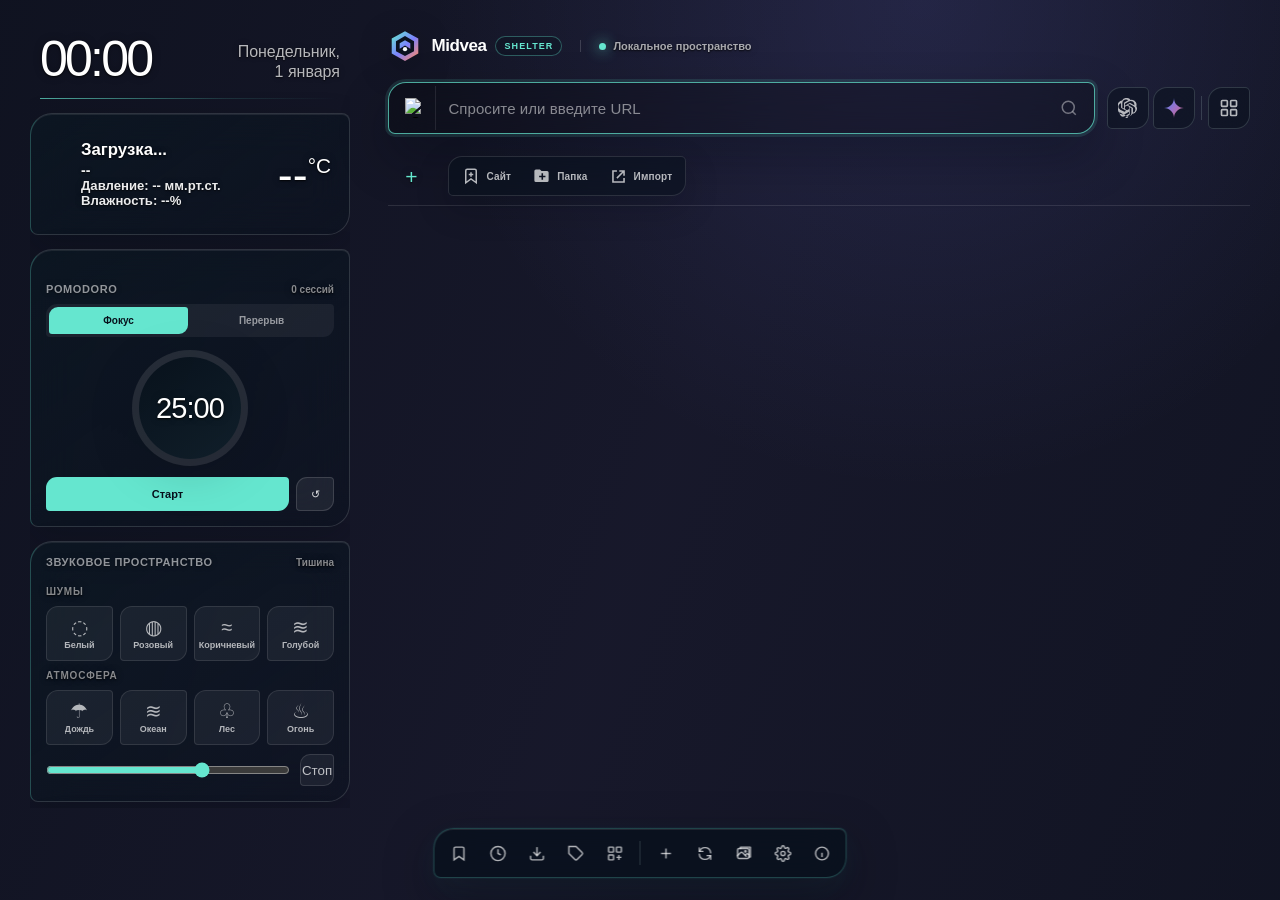
==== start-page-extension/index.html @ 017224f0 "Added project Added project" ====
<!DOCTYPE html>
<html lang="ru">
<head>
    <meta charset="UTF-8">
    <meta name="viewport" content="width=device-width, initial-scale=1.0">
    <title>Midvea Shelter</title>
    <link rel="stylesheet" href="styles.css">
</head>
<body>
    <div id="background-image"></div>
    <video id="background-video" autoplay loop muted class="hidden"></video>
    <div id="overlay"></div>

    <!-- Page Viewer Overlay -->
    <div id="page-viewer-overlay" class="page-viewer hidden">
        <div class="page-viewer__control-buttons-panel">
            <span id="page-viewer-title" class="page-viewer__title"></span>
            <div class="page-viewer__services" aria-label="Быстрые сервисы">
                <button type="button" data-service-url="https://web.telegram.org/" data-service-name="Telegram">Telegram</button>
                <button type="button" data-service-url="https://www.notion.so/" data-service-name="Notion">Notion</button>
                <button type="button" data-service-url="https://open.spotify.com/" data-service-name="Spotify">Spotify</button>
                <button type="button" data-service-url="https://music.youtube.com/" data-service-name="YouTube Music">YouTube Music</button>
            </div>
            <button id="page-viewer-close" class="page-viewer__close-button">✕ Закрыть</button>
        </div>
        <iframe id="page-viewer-iframe" class="page-viewer__page" src=""></iframe>
    </div>

    <!-- Context Menu -->
    <div id="context-menu" class="context-menu hidden">
        <button class="context-menu__item" id="ctx-open">🔗 Открыть</button>
        <button class="context-menu__item" id="ctx-overlay">🖼️ Открыть в оверлее</button>
        <button class="context-menu__item" id="ctx-incognito">🕶️ Открыть инкогнито</button>
        <button class="context-menu__item" id="ctx-edit">✏️ Редактировать</button>
        <button class="context-menu__item" id="ctx-move">📂 Переместить</button>
        <div class="context-menu__divider"></div>
        <button class="context-menu__item context-menu__item--danger" id="ctx-delete">🗑️ Удалить</button>
    </div>

    <div id="bookmark-tab-menu" class="context-menu hidden">
        <button class="context-menu__item" id="bookmark-tab-rename">✏️ Переименовать</button>
        <button class="context-menu__item context-menu__item--danger" id="bookmark-tab-delete">🗑️ Удалить категорию</button>
    </div>
    <div id="folder-item-menu" class="context-menu hidden">
        <button class="context-menu__item" id="folder-item-rename">✏️ Переименовать</button>
        <button class="context-menu__item context-menu__item--danger" id="folder-item-delete">🗑️ Удалить папку</button>
    </div>

    <main class="container">
        <!-- Left Sidebar -->
        <aside class="left-col">
            <div class="time-widget">
                <div class="sidebar__time" id="clock">00:00</div>
                <div class="sidebar__week" id="date">Понедельник, 1 января</div>
            </div>

            <div class="widget weather-widget glass-panel" id="weather-widget">
                <button type="button" id="weather-settings-btn" class="widget__settings-button tooltip" data-tooltip="Настройки погоды" aria-label="Настройки погоды">
                    <svg width="14" height="14" viewBox="0 0 24 24" fill="none" stroke="currentColor" stroke-width="2"><path d="M14.7 6.3a1 1 0 0 0 0 1.4l1.6 1.6a1 1 0 0 0 1.4 0l3.77-3.77a6 6 0 0 1-7.94 7.94l-6.91 6.91a2.12 2.12 0 0 1-3-3l6.91-6.91a6 6 0 0 1 7.94-7.94l-3.76 3.76z"></path></svg>
                </button>
                <div class="weather-widget__icon">
                    <img id="weather-icon" src="" alt="" style="display:none;">
                </div>
                <div class="weather-widget__info">
                    <span id="weather-city" class="weather-widget__city">Загрузка...</span>
                    <span id="weather-desc" class="weather-widget__info-description">--</span>
                    <span id="weather-pressure" class="weather-extra">Давление: -- мм.рт.ст.</span>
                    <span id="weather-humidity" class="weather-extra">Влажность: --%</span>
                </div>
                <div class="weather-widget__temp">
                    <span id="weather-temp-val">--</span><span id="weather-temp-unit">&deg;C</span>
                </div>
            </div>

            <div class="widget pomodoro-widget glass-panel" id="pomodoro-widget">
                <button type="button" id="pomodoro-settings-btn" class="widget__settings-button tooltip" data-tooltip="Настройки Pomodoro" aria-label="Настройки Pomodoro">
                    <svg width="14" height="14" viewBox="0 0 24 24" fill="none" stroke="currentColor" stroke-width="2"><circle cx="12" cy="12" r="3"></circle><path d="M19.4 15a1.7 1.7 0 0 0 .34 1.88l.06.06-2.83 2.83-.06-.06A1.7 1.7 0 0 0 15 19.4a1.7 1.7 0 0 0-1 .6 1.7 1.7 0 0 0-.4 1.1V21H9.6v-.09A1.7 1.7 0 0 0 8.5 19.4a1.7 1.7 0 0 0-1.88.34l-.06.06-2.83-2.83.06-.06A1.7 1.7 0 0 0 4.6 15a1.7 1.7 0 0 0-.6-1 1.7 1.7 0 0 0-1.1-.4H3V9.6h.09A1.7 1.7 0 0 0 4.6 8.5a1.7 1.7 0 0 0-.34-1.88l-.06-.06 2.83-2.83.06.06A1.7 1.7 0 0 0 9 4.6a1.7 1.7 0 0 0 1-.6 1.7 1.7 0 0 0 .4-1.1V3h4v.09A1.7 1.7 0 0 0 15.5 4.6a1.7 1.7 0 0 0 1.88-.34l.06-.06 2.83 2.83-.06.06A1.7 1.7 0 0 0 19.4 9c.14.37.35.7.64.96.3.27.68.42 1.08.44H21v4h-.09A1.7 1.7 0 0 0 19.4 15z"></path></svg>
                </button>
                <div class="widget__header">
                    <span class="widget__title">Pomodoro</span>
                    <span id="pomodoro-rounds" class="pomodoro-widget__rounds" title="Завершённые фокус-сессии">0 сессий</span>
                </div>
                <div class="pomodoro-widget__modes" role="group" aria-label="Режим таймера">
                    <button type="button" class="pomodoro-widget__mode active" data-pomodoro-mode="focus">Фокус</button>
                    <button type="button" class="pomodoro-widget__mode" data-pomodoro-mode="break">Перерыв</button>
                </div>
                <div id="pomodoro-progress" class="pomodoro-widget__progress">
                    <span id="pomodoro-time" class="pomodoro-widget__time" aria-live="polite">25:00</span>
                </div>
                <div class="pomodoro-widget__controls">
                    <button type="button" id="pomodoro-toggle" class="pomodoro-widget__primary">Старт</button>
                    <button type="button" id="pomodoro-reset" class="pomodoro-widget__secondary" aria-label="Сбросить таймер">↺</button>
                </div>
            </div>

            <div class="widget soundscape-widget glass-panel" id="soundscape-widget">
                <button type="button" id="soundscape-settings-btn" class="widget__settings-button" aria-label="Настроить звуковое пространство">⚙</button>
                <div class="widget__header">
                    <span class="widget__title">ЗВУКОВОЕ ПРОСТРАНСТВО</span>
                    <span id="soundscape-status" class="soundscape-widget__status">Тишина</span>
                </div>
                <span class="soundscape-widget__label">Шумы</span>
                <div id="soundscape-noise-slots" class="soundscape-widget__grid"></div>
                <span class="soundscape-widget__label">Атмосфера</span>
                <div id="soundscape-ambient-slots" class="soundscape-widget__grid"></div>
                <div class="soundscape-widget__footer">
                    <input id="soundscape-master-volume" class="soundscape-widget__volume" type="range" min="0" max="100" value="65" aria-label="Общая громкость">
                    <button type="button" id="soundscape-stop-all" class="soundscape-widget__stop">Стоп</button>
                </div>
            </div>

            <div class="widget notes-widget glass-panel" id="notes-widget">
                <div class="widget__header">
                    <span class="widget__title">Заметки</span>
                    <button type="button" id="add-note-btn" class="widget__add-btn" title="Добавить заметку" aria-label="Добавить заметку">+</button>
                </div>
                <div class="notes-widget__list" id="notes-list"></div>
            </div>

            <div class="widget quotes-widget glass-panel" id="quotes-widget">
                <p id="quote-text" class="quotes-widget__quote">"..."</p>
                <span id="quote-author" class="quotes-widget__author">— Автор</span>
                <div class="quotes-widget__categories" id="quote-categories">
                    <button type="button" class="quotes-widget__category quotes-widget__category_active" data-cat="motivation">Мотивация</button>
                    <button type="button" class="quotes-widget__category" data-cat="wisdom">Мудрость</button>
                    <button type="button" class="quotes-widget__category" data-cat="humor">Юмор</button>
                    <button type="button" class="quotes-widget__category" data-cat="science">Наука</button>
                </div>
                <button type="button" id="quote-next-btn" class="quotes-widget__next-button">Следующая →</button>
            </div>
        </aside>

        <!-- Center -->
        <section class="center-col">
            <header class="shelter-command" aria-label="Midvea Shelter">
                <div class="shelter-brand">
                    <img src="brand-mark.svg" alt="" class="shelter-brand__mark">
                    <span class="shelter-brand__name">Midvea</span>
                    <span class="shelter-brand__edition">Shelter</span>
                </div>
                <button type="button" id="space-accent-btn" class="shelter-command__status" aria-label="Настроить цвет пространства" title="Настроить цвет пространства"><span></span> Локальное пространство</button>
            </header>
            <div class="search-row">
                <div class="google-search-panel">
                    <form id="search-form">
                        <div class="search-bar">
                            <button type="button" id="engine-btn" class="google-search-panel__engine-button">
                                <img id="engine-icon" src="https://www.google.com/favicon.ico" alt="G" class="google-search-panel__engine-button-image">
                            </button>
                            <input type="text" id="search-input" class="google-search-panel__input"
                                   placeholder="Спросите или введите URL" autofocus autocomplete="off">
                            <svg class="google-search-panel__icon-search" width="18" height="18" viewBox="0 0 24 24" fill="none" stroke="currentColor" stroke-width="2"><circle cx="11" cy="11" r="8"></circle><line x1="21" y1="21" x2="16.65" y2="16.65"></line></svg>
                        </div>
                        <div id="engine-menu" class="google-search-panel__engine-menu hidden">
                            <div class="google-search-panel__engine-header">Поисковик</div>
                            <div id="engine-list" class="engine-list"></div>
                        </div>
                        <ul id="search-suggestions" class="google-search-panel__drop-down hidden"></ul>
                    </form>
                </div>
                <div class="search-actions">
                    <button class="search-action-btn tooltip" id="chatgpt-btn" data-tooltip="ChatGPT">
                        <svg width="20" height="20" viewBox="0 0 41 41" fill="currentColor" xmlns="http://www.w3.org/2000/svg"><path d="M37.532 16.87a9.963 9.963 0 0 0-.856-8.184 10.078 10.078 0 0 0-10.855-4.835 9.964 9.964 0 0 0-6.631-3.624 10.079 10.079 0 0 0-10.855 4.836 9.962 9.962 0 0 0-6.631 3.624 10.079 10.079 0 0 0-1.189 11.655 9.964 9.964 0 0 0 .856 8.185 10.079 10.079 0 0 0 10.855 4.835 9.965 9.965 0 0 0 6.631 3.624 10.079 10.079 0 0 0 10.857-4.835 9.965 9.965 0 0 0 6.63-3.624 10.079 10.079 0 0 0 1.188-11.655zm-17.576 24.623a7.461 7.461 0 0 1-4.799-1.735c.061-.033.168-.091.237-.134l7.964-4.6a1.294 1.294 0 0 0 .655-1.134V19.054l3.366 1.944a.12.12 0 0 1 .066.092v9.299a7.505 7.505 0 0 1-7.49 7.504zM4.177 34.096a7.464 7.464 0 0 1-.894-5.023c.06.036.162.099.237.141l7.964 4.6a1.297 1.297 0 0 0 1.308 0l9.724-5.614v3.888a.12.12 0 0 1-.048.103l-8.051 4.649a7.504 7.504 0 0 1-10.24-2.744zM2.402 13.424a7.469 7.469 0 0 1 3.904-3.288c0 .068-.004.19-.004.274v9.201a1.294 1.294 0 0 0 .654 1.132l9.723 5.614-3.366 1.944a.12.12 0 0 1-.114.012L4.655 23.86a7.504 7.504 0 0 1-2.253-10.437zm27.658 6.437l-9.724-5.615 3.367-1.943a.121.121 0 0 1 .114-.012l8.048 4.648a7.498 7.498 0 0 1-1.158 13.528v-9.476a1.293 1.293 0 0 0-.647-1.13zm3.35-5.043c-.059-.037-.162-.099-.236-.141l-7.965-4.6a1.298 1.298 0 0 0-1.308 0l-9.723 5.614v-3.888a.12.12 0 0 1 .048-.103l8.05-4.645a7.497 7.497 0 0 1 11.135 7.763zm-21.063 6.929l-3.367-1.944a.12.12 0 0 1-.065-.092v-9.299a7.497 7.497 0 0 1 12.293-5.756 6.94 6.94 0 0 0-.236.134l-7.965 4.6a1.294 1.294 0 0 0-.654 1.132l-.006 11.225zm1.829-3.943l4.33-2.501 4.332 2.498v4.997l-4.331 2.5-4.331-2.5V17.804z"/></svg>
                    </button>
                    <button class="search-action-btn tooltip" id="gemini-btn" data-tooltip="Gemini">
                        <svg width="20" height="20" viewBox="0 0 28 28" fill="none" xmlns="http://www.w3.org/2000/svg"><path d="M14 28C14 26.0633 13.6267 24.2433 12.88 22.54C12.1567 20.8367 11.165 19.355 9.905 18.095C8.645 16.835 7.16333 15.8433 5.46 15.12C3.75667 14.3733 1.93667 14 0 14C1.93667 14 3.75667 13.6383 5.46 12.915C7.16333 12.1683 8.645 11.165 9.905 9.905C11.165 8.645 12.1567 7.16333 12.88 5.46C13.6267 3.75667 14 1.93667 14 0C14 1.93667 14.3617 3.75667 15.085 5.46C15.8317 7.16333 16.835 8.645 18.095 9.905C19.355 11.165 20.8367 12.1683 22.54 12.915C24.2433 13.6383 26.0633 14 28 14C26.0633 14 24.2433 14.3733 22.54 15.12C20.8367 15.8433 19.355 16.835 18.095 18.095C16.835 19.355 15.8317 20.8367 15.085 22.54C14.3617 24.2433 14 26.0633 14 28Z" fill="url(#gemini-gradient)"/><defs><linearGradient id="gemini-gradient" x1="0" y1="0" x2="28" y2="28" gradientUnits="userSpaceOnUse"><stop offset="0%" stop-color="#4285F4"/><stop offset="50%" stop-color="#9B72CB"/><stop offset="100%" stop-color="#D96570"/></linearGradient></defs></svg>
                    </button>
                    <div class="search-actions__divider"></div>
                    <button class="search-action-btn tooltip" id="google-apps-btn" data-tooltip="Google Apps">
                        <svg width="20" height="20" viewBox="0 0 24 24" fill="none" stroke="currentColor" stroke-width="2"><rect x="3" y="3" width="7" height="7" rx="1"></rect><rect x="14" y="3" width="7" height="7" rx="1"></rect><rect x="14" y="14" width="7" height="7" rx="1"></rect><rect x="3" y="14" width="7" height="7" rx="1"></rect></svg>
                    </button>
                </div>
            </div>

            <div class="bookmark-tabs-row">
                <div class="bookmark-tabs" id="bookmark-tabs" aria-label="Категории закладок"></div>
                <button class="bookmark-tab-add tooltip" id="bookmark-tab-add" data-tooltip="Новая категория" aria-label="Новая категория">+</button>
                <div class="bookmark-toolbar" aria-label="Управление закладками">
                    <button type="button" class="bookmark-toolbar__button tooltip" id="bookmark-toolbar-add" data-tooltip="Добавить закладку" aria-label="Добавить закладку">
                        <svg width="18" height="18" viewBox="0 0 24 24" fill="none" stroke="currentColor" stroke-width="2"><path d="M19 21l-7-5-7 5V5a2 2 0 0 1 2-2h10a2 2 0 0 1 2 2v16z"></path><path d="M12 7v6M9 10h6"></path></svg>
                        <span class="bookmark-toolbar__label">Сайт</span>
                    </button>
                    <button type="button" class="bookmark-toolbar__button tooltip" id="bookmark-toolbar-folder" data-tooltip="Создать папку" aria-label="Создать папку">
                        <svg width="19" height="19" viewBox="0 0 24 24" fill="currentColor"><path d="M3 5a2 2 0 0 1 2-2h5l2 2h7a2 2 0 0 1 2 2v10a2 2 0 0 1-2 2H5a2 2 0 0 1-2-2V5zm9 3v3H9v2h3v3h2v-3h3v-2h-3V8h-2z"></path></svg>
                        <span class="bookmark-toolbar__label">Папка</span>
                    </button>
                    <button type="button" class="bookmark-toolbar__button tooltip" id="bookmark-toolbar-import" data-tooltip="Импорт из HTML" aria-label="Импорт из HTML">
                        <svg width="19" height="19" viewBox="0 0 24 24" fill="currentColor"><path d="M4 4h6v2H6v12h12v-4h2v6H4V4zm9 0h7v7h-2V7.4l-7.3 7.3-1.4-1.4L16.6 6H13V4z"></path></svg>
                        <span class="bookmark-toolbar__label">Импорт</span>
                    </button>
                </div>
            </div>
            <div class="draggable-grid" id="shortcuts-grid"></div>
        </section>

        <!-- Right Dock -->
        <aside class="dock-col">
            <div class="dock glass-panel">
                <button class="dock-btn tooltip" data-action="bookmarks" data-tooltip="Закладки">
                    <svg width="17" height="17" viewBox="0 0 24 24" fill="none" stroke="currentColor" stroke-width="2"><path d="M19 21l-7-5-7 5V5a2 2 0 0 1 2-2h10a2 2 0 0 1 2 2z"></path></svg>
                </button>
                <button class="dock-btn tooltip" data-action="history" data-tooltip="История">
                    <svg width="17" height="17" viewBox="0 0 24 24" fill="none" stroke="currentColor" stroke-width="2"><circle cx="12" cy="12" r="10"></circle><polyline points="12 6 12 12 16 14"></polyline></svg>
                </button>
                <button class="dock-btn tooltip" data-action="downloads" data-tooltip="Загрузки">
                    <svg width="17" height="17" viewBox="0 0 24 24" fill="none" stroke="currentColor" stroke-width="2"><path d="M21 15v4a2 2 0 0 1-2 2H5a2 2 0 0 1-2-2v-4"></path><polyline points="7 10 12 15 17 10"></polyline><line x1="12" y1="15" x2="12" y2="3"></line></svg>
                </button>
                <button class="dock-btn tooltip" data-action="extensions" data-tooltip="Расширения">
                    <svg width="17" height="17" viewBox="0 0 24 24" fill="none" stroke="currentColor" stroke-width="2"><path d="M20.59 13.41l-7.17 7.17a2 2 0 0 1-2.83 0L2 12V2h10l8.59 8.59a2 2 0 0 1 0 2.82z"></path><line x1="7" y1="7" x2="7.01" y2="7"></line></svg>
                </button>
                <button class="dock-btn tooltip" id="widgets-btn" data-tooltip="Управление виджетами">
                    <svg width="17" height="17" viewBox="0 0 24 24" fill="none" stroke="currentColor" stroke-width="2"><rect x="3" y="3" width="7" height="7" rx="1"></rect><rect x="14" y="3" width="7" height="7" rx="1"></rect><rect x="3" y="14" width="7" height="7" rx="1"></rect><path d="M17.5 14v7M14 17.5h7"></path></svg>
                </button>
                <div class="dock__devider"></div>
                <button class="dock-btn tooltip" id="dock-add-bookmark-btn" data-tooltip="Добавить закладку">
                    <svg width="17" height="17" viewBox="0 0 24 24" fill="none" stroke="currentColor" stroke-width="2"><line x1="12" y1="5" x2="12" y2="19"></line><line x1="5" y1="12" x2="19" y2="12"></line></svg>
                </button>
      <button class="dock-btn tooltip" id="change-wallpaper-btn" data-tooltip="Сменить фон" aria-label="Сменить фон" type="button">
        <svg width="17" height="17" viewBox="0 0 24 24" fill="none" stroke="currentColor" stroke-width="2" stroke-linecap="round" stroke-linejoin="round" aria-hidden="true"><path d="M20 11a8 8 0 0 0-15.5-2"></path><polyline points="4 4 4 9 9 9"></polyline><path d="M4 13a8 8 0 0 0 15.5 2"></path><polyline points="20 20 20 15 15 15"></polyline></svg>
      </button>
      <button class="dock-btn tooltip" id="gallery-btn" data-tooltip="Галерея фонов" aria-label="Открыть галерею фонов" type="button">
        <svg width="17" height="17" viewBox="0 0 24 24" fill="none" stroke="currentColor" stroke-width="2" stroke-linecap="round" stroke-linejoin="round" aria-hidden="true"><rect x="3" y="5" width="16" height="14" rx="2"></rect><path d="m3 15 4-4a2 2 0 0 1 3 0l5 5"></path><path d="m14 14 1-1a2 2 0 0 1 3 0l1 1"></path><circle cx="14" cy="9" r="1"></circle><path d="M7 5V3h14v14h-2"></path></svg>
      </button>
                <button class="dock-btn tooltip" id="settings-btn" data-tooltip="Настройки">
                    <svg width="17" height="17" viewBox="0 0 24 24" fill="none" stroke="currentColor" stroke-width="2"><circle cx="12" cy="12" r="3"></circle><path d="M19.4 15a1.65 1.65 0 0 0 .33 1.82l.06.06a2 2 0 0 1 0 2.83 2 2 0 0 1-2.83 0l-.06-.06a1.65 1.65 0 0 0-1.82-.33 1.65 1.65 0 0 0-1 1.51V21a2 2 0 0 1-2 2 2 2 0 0 1-2-2v-.09A1.65 1.65 0 0 0 9 19.4a1.65 1.65 0 0 0-1.82.33l-.06.06a2 2 0 0 1-2.83 0 2 2 0 0 1 0-2.83l.06-.06a1.65 1.65 0 0 0 .33-1.82 1.65 1.65 0 0 0-1.51-1H3a2 2 0 0 1-2-2 2 2 0 0 1 2-2h.09A1.65 1.65 0 0 0 4.6 9a1.65 1.65 0 0 0-.33-1.82l-.06-.06a2 2 0 0 1 0-2.83 2 2 0 0 1 2.83 0l.06.06a1.65 1.65 0 0 0 1.82.33H9a1.65 1.65 0 0 0 1-1.51V3a2 2 0 0 1 2-2 2 2 0 0 1 2 2v.09a1.65 1.65 0 0 0 1 1.51 1.65 1.65 0 0 0 1.82-.33l.06-.06a2 2 0 0 1 2.83 0 2 2 0 0 1 0 2.83l-.06.06a1.65 1.65 0 0 0-.33 1.82V9a1.65 1.65 0 0 0 1.51 1H21a2 2 0 0 1 2 2 2 2 0 0 1-2 2h-.09a1.65 1.65 0 0 0-1.51 1z"></path></svg>
                </button>
                <button class="dock-btn tooltip" id="about-btn" data-tooltip="О Midvea Shelter">
                    <svg width="17" height="17" viewBox="0 0 24 24" fill="none" stroke="currentColor" stroke-width="2"><circle cx="12" cy="12" r="9"></circle><path d="M12 11v6"></path><path d="M12 7h.01"></path></svg>
                </button>
            </div>
        </aside>
    </main>

    <!-- Google Apps Popup -->
    <div id="google-apps-modal" class="popup-overlay hidden">
        <div class="google-apps-grid" id="google-apps-grid"></div>
    </div>

    <!-- Pomodoro Settings Modal -->
    <div id="pomodoro-settings-modal" class="modal-overlay hidden">
        <div class="modal-content glass-panel pomodoro-settings-content">
            <button type="button" class="close-modal-btn" id="close-pomodoro-modal">&times;</button>
            <h2>Pomodoro</h2>
            <form id="pomodoro-settings-form">
                <div class="pomodoro-settings-grid">
                    <label><span>Фокус</span><span><input type="number" id="settings-pomodoro-focus" min="1" max="180" step="1"><small>мин</small></span></label>
                    <label><span>Короткий перерыв</span><span><input type="number" id="settings-pomodoro-short-break" min="1" max="60" step="1"><small>мин</small></span></label>
                    <label><span>Длинный перерыв</span><span><input type="number" id="settings-pomodoro-long-break" min="1" max="120" step="1"><small>мин</small></span></label>
                    <label><span>Сессий в цикле</span><span><input type="number" id="settings-pomodoro-cycles" min="1" max="12" step="1"><small>сесс.</small></span></label>
                </div>
                <label class="pomodoro-settings-toggle"><span>Звуковой сигнал</span><input type="checkbox" id="settings-pomodoro-sound" class="app-setting-checkbox"></label>
                <label class="pomodoro-settings-toggle"><span>Системное уведомление</span><input type="checkbox" id="settings-pomodoro-notifications" class="app-setting-checkbox"></label>
                <div class="modal-actions-center"><button type="submit" class="btn-primary btn-outline">Сохранить</button></div>
            </form>
        </div>
    </div>

    <div id="soundscape-settings-modal" class="modal-overlay hidden">
        <div class="modal-content glass-panel soundscape-settings-content">
            <button type="button" id="close-soundscape-modal" class="modal-close" aria-label="Закрыть">×</button>
            <h2>Звуковое пространство</h2>
            <form id="soundscape-settings-form">
                <p class="soundscape-settings-hint">Выберите содержимое восьми кнопок. Все звуки можно смешивать одновременно.</p>
                <h3>Шумы</h3>
                <div id="soundscape-noise-settings" class="soundscape-settings-grid"></div>
                <h3>Атмосфера</h3>
                <div id="soundscape-ambient-settings" class="soundscape-settings-grid"></div>
                <div class="soundscape-settings-grid soundscape-settings-grid--controls">
                    <label>Общая громкость<input id="settings-soundscape-master" type="range" min="0" max="100"></label>
                    <label>Громкость шумов<input id="settings-soundscape-noise-volume" type="range" min="0" max="100"></label>
                    <label>Громкость атмосферы<input id="settings-soundscape-ambient-volume" type="range" min="0" max="100"></label>
                    <label>Таймер<select id="settings-soundscape-timer"><option value="0">Без таймера</option><option value="15">15 минут</option><option value="30">30 минут</option><option value="45">45 минут</option><option value="60">60 минут</option></select></label>
                </div>
                <div class="modal-actions"><button type="button" id="cancel-soundscape-settings">Отмена</button><button type="submit" class="btn-primary">Сохранить</button></div>
            </form>
        </div>
    </div>

    <!-- Space Accent Modal -->
    <div id="space-accent-modal" class="modal-overlay hidden">
        <div class="modal-content glass-panel space-accent-content">
            <button type="button" class="close-modal-btn" id="close-space-accent-modal">&times;</button>
            <p class="space-accent-kicker">MIDVEA SHELTER</p>
            <h2>Цвет пространства</h2>
            <p class="space-accent-description">Выберите спокойный системный акцент. Он изменит активные элементы, подсветку и индикаторы.</p>
            <div class="space-accent-swatches" id="space-accent-swatches" aria-label="Готовые цвета">
                <button type="button" data-accent="#65E6CF" style="--swatch:#65E6CF" aria-label="Мятный"></button>
                <button type="button" data-accent="#69B7FF" style="--swatch:#69B7FF" aria-label="Небесный"></button>
                <button type="button" data-accent="#858CFF" style="--swatch:#858CFF" aria-label="Индиго"></button>
                <button type="button" data-accent="#C58BFF" style="--swatch:#C58BFF" aria-label="Лиловый"></button>
                <button type="button" data-accent="#FF8A68" style="--swatch:#FF8A68" aria-label="Коралловый"></button>
                <button type="button" data-accent="#F2C96D" style="--swatch:#F2C96D" aria-label="Янтарный"></button>
                <button type="button" data-accent="#77D982" style="--swatch:#77D982" aria-label="Зелёный"></button>
            </div>
            <label class="space-accent-custom"><span>Свой цвет</span><input type="color" id="space-accent-input" value="#65e6cf"></label>
            <div class="space-accent-preview" aria-hidden="true"><span></span><i></i><b>Активный элемент</b></div>
            <div class="modal-actions space-accent-actions">
                <button type="button" id="reset-space-accent-btn" class="btn-cancel">Сбросить</button>
                <span></span>
                <button type="button" id="cancel-space-accent-btn" class="btn-cancel">Отмена</button>
                <button type="button" id="save-space-accent-btn" class="btn-primary">Сохранить</button>
            </div>
        </div>
    </div>

    <!-- Gallery Modal -->
    <div id="gallery-modal" class="modal-overlay hidden">
        <div class="modal-content gallery-full-modal">
            <button class="close-modal-btn light-close" id="close-gallery-btn">&times;</button>
            <h2 class="gallery-title">Галерея</h2>
            
            <!-- Tab Content: Gallery -->
            <div id="gallery-tab-content" class="gallery-tab-pane active">
                <div class="gallery-categories-wrapper">
                    <button type="button" class="gallery-categories-nav gallery-categories-nav--prev" aria-label="Предыдущие категории">‹</button>
                    <div class="gallery-categories-scroll" tabindex="0" aria-label="Категории обоев">
                            <button class="gallery-cat-pill active" data-source="reddit">Все</button>
                            <button class="gallery-cat-pill" data-source="LivingBackgrounds">Анимации</button>
                            <button class="gallery-cat-pill" data-source="EarthPorn">Природа</button>
                            <button class="gallery-cat-pill" data-source="SpacePorn">Космос</button>
                            <button class="gallery-cat-pill" data-source="CityPorn">Города</button>
                            <button class="gallery-cat-pill" data-source="ArchitecturePorn">Архитектура</button>
                            <button class="gallery-cat-pill" data-source="minimalwallpaper">Минимализм</button>
                            <button class="gallery-cat-pill" data-source="Amoledbackgrounds">AMOLED</button>
                            <button class="gallery-cat-pill" data-source="GamingWallpapers">Игры</button>
                            <button class="gallery-cat-pill" data-source="Animewallpaper">Аниме</button>
                            <button class="gallery-cat-pill" data-source="carporn">Автомобили</button>
                            <button class="gallery-cat-pill" data-source="AnimalPorn">Животные</button>
                            <button class="gallery-cat-pill" data-source="TravelPorn">Путешествия</button>
                    </div>
                    <button type="button" class="gallery-categories-nav gallery-categories-nav--next" aria-label="Следующие категории">›</button>
                </div>
                <div class="gallery-header-row">
                    <h3 class="gallery-current-cat-title" id="gallery-current-cat-title">Все</h3>
                    <label class="gallery-rotate-label">
                        <input type="checkbox" id="gallery-rotate-checkbox" hidden>
                        <span class="rotate-text">Чередовать обои</span>
                        <svg width="16" height="16" viewBox="0 0 24 24" fill="none" stroke="currentColor" stroke-width="2"><polyline points="20 6 9 17 4 12"></polyline></svg>
                    </label>
                </div>
                <div class="gallery-grid" id="gallery-grid">
                    <div class="gallery-grid-placeholder">Загрузка обоев...</div>
                </div>
            </div>

            <!-- Tab Content: My Wallpapers -->
            <div id="my-wallpapers-tab-content" class="gallery-tab-pane">
                <h3 class="gallery-tab-title">Мои обои</h3>
                <div class="my-wallpapers-actions">
                    <label class="upload-btn">
                        <input type="file" id="upload-wallpaper-input" accept="image/png, image/jpeg, image/webp" hidden>
                        <div class="upload-btn-content">
                            <svg width="20" height="20" viewBox="0 0 24 24" fill="none" stroke="currentColor" stroke-width="2"><path d="M21 15v4a2 2 0 0 1-2 2H5a2 2 0 0 1-2-2v-4"></path><polyline points="17 8 12 3 7 8"></polyline><line x1="12" y1="3" x2="12" y2="15"></line></svg>
                            Загрузить изображение
                        </div>
                        <span class="upload-hint">.png, .jpg, .webp</span>
                    </label>
                    <label class="upload-btn">
                        <input type="file" id="upload-video-input" accept="video/mp4, video/webm, image/gif" hidden>
                        <div class="upload-btn-content">
                            <svg width="20" height="20" viewBox="0 0 24 24" fill="none" stroke="currentColor" stroke-width="2"><path d="M21 15v4a2 2 0 0 1-2 2H5a2 2 0 0 1-2-2v-4"></path><polyline points="17 8 12 3 7 8"></polyline><line x1="12" y1="3" x2="12" y2="15"></line></svg>
                            Живые обои
                        </div>
                        <span class="upload-hint">.mp4, .webm, .gif</span>
                    </label>
                </div>
                <div class="gallery-grid" id="my-wallpapers-grid">
                    <div class="gallery-grid-placeholder">Список собственных обоев пуст</div>
                </div>
            </div>

            <!-- Tab Content: Favorites -->
            <div id="favorites-tab-content" class="gallery-tab-pane">
                <h3 class="gallery-tab-title">Избранное</h3>
                <div class="gallery-grid" id="favorites-grid">
                    <div class="gallery-grid-placeholder">Список избранных обоев пуст</div>
                </div>
            </div>

            <!-- Tab Content: Settings -->
            <div id="settings-tab-content" class="gallery-tab-pane">
                <div class="gallery-settings-layout">
                    <div class="gallery-settings-preview">
                        <img src="" id="settings-current-wallpaper" alt="">
                        <video src="" id="settings-current-video" muted preload="metadata" class="hidden" style="width: 100%; height: 100%; object-fit: cover; border-radius: 12px;"></video>
                        <div class="settings-wallpaper-info">
                            <div class="settings-wallpaper-title" id="settings-wp-title">Текущие обои</div>
                            <div class="settings-wallpaper-author" id="settings-wp-author">от: система</div>
                        </div>
                    </div>
                    <div class="gallery-settings-controls">
                        <h3 style="font-weight: 500; margin-bottom: 20px;">Настройки</h3>
                        <div class="settings-control-row">
                            <span style="font-size: 14px; font-weight: 500;">Чередовать обои ежедневно</span>
                            <label class="switch">
                                <input type="checkbox" id="settings-rotate-daily" checked>
                                <span class="slider round"></span>
                            </label>
                        </div>
                        <div class="settings-radio-group">
                            <label class="radio-label"><input type="radio" name="wp_type" value="video" disabled> <span>Видео</span></label>
                            <label class="radio-label"><input type="radio" name="wp_type" value="image" checked> <span>Картинка</span></label>
                        </div>
                    </div>
                </div>
            </div>

            <!-- Bottom Tab Bar -->
            <div class="gallery-tab-bar">
                <button class="gallery-tab-btn active" data-tab="gallery-tab-content">
                    <svg width="24" height="24" viewBox="0 0 24 24" fill="none" stroke="currentColor" stroke-width="2"><rect x="3" y="3" width="7" height="7"></rect><rect x="14" y="3" width="7" height="7"></rect><rect x="14" y="14" width="7" height="7"></rect><rect x="3" y="14" width="7" height="7"></rect></svg>
                    <span>Галерея</span>
                </button>
                <button class="gallery-tab-btn" data-tab="my-wallpapers-tab-content">
                    <svg width="24" height="24" viewBox="0 0 24 24" fill="none" stroke="currentColor" stroke-width="2"><rect x="3" y="3" width="18" height="18" rx="2" ry="2"></rect><circle cx="8.5" cy="8.5" r="1.5"></circle><polyline points="21 15 16 10 5 21"></polyline></svg>
                    <span>Мои обои</span>
                </button>
                <button class="gallery-tab-btn" data-tab="favorites-tab-content">
                    <svg width="24" height="24" viewBox="0 0 24 24" fill="none" stroke="currentColor" stroke-width="2"><path d="M20.84 4.61a5.5 5.5 0 0 0-7.78 0L12 5.67l-1.06-1.06a5.5 5.5 0 0 0-7.78 7.78l1.06 1.06L12 21.23l7.78-7.78 1.06-1.06a5.5 5.5 0 0 0 0-7.78z"></path></svg>
                    <span>Избранное</span>
                </button>
                <button class="gallery-tab-btn" data-tab="settings-tab-content">
                    <svg width="24" height="24" viewBox="0 0 24 24" fill="none" stroke="currentColor" stroke-width="2"><circle cx="12" cy="12" r="3"></circle><path d="M19.4 15a1.65 1.65 0 0 0 .33 1.82l.06.06a2 2 0 0 1 0 2.83 2 2 0 0 1-2.83 0l-.06-.06a1.65 1.65 0 0 0-1.82-.33 1.65 1.65 0 0 0-1 1.51V21a2 2 0 0 1-2 2 2 2 0 0 1-2-2v-.09A1.65 1.65 0 0 0 9 19.4a1.65 1.65 0 0 0-1.82.33l-.06.06a2 2 0 0 1-2.83 0 2 2 0 0 1 0-2.83l.06-.06a1.65 1.65 0 0 0 .33-1.82 1.65 1.65 0 0 0-1.51-1H3a2 2 0 0 1-2-2 2 2 0 0 1 2-2h.09A1.65 1.65 0 0 0 4.6 9a1.65 1.65 0 0 0-.33-1.82l-.06-.06a2 2 0 0 1 0-2.83 2 2 0 0 1 2.83 0l.06.06a1.65 1.65 0 0 0 1.82.33H9a1.65 1.65 0 0 0 1-1.51V3a2 2 0 0 1 2-2 2 2 0 0 1 2 2v.09a1.65 1.65 0 0 0 1 1.51 1.65 1.65 0 0 0 1.82-.33l.06-.06a2 2 0 0 1 2.83 0 2 2 0 0 1 0 2.83l-.06.06a1.65 1.65 0 0 0-.33 1.82V9a1.65 1.65 0 0 0 1.51 1H21a2 2 0 0 1 2 2 2 2 0 0 1-2 2h-.09a1.65 1.65 0 0 0-1.51 1z"></path></svg>
                    <span>Настройки</span>
                </button>
            </div>
        </div>
    </div>

    <!-- Add Bookmark Modal -->
    <div id="add-bookmark-modal" class="modal-overlay hidden">
        <div class="modal-content light-modal">
            <button type="button" class="close-modal-btn light-close" id="close-add-bm-btn">&times;</button>
            <h2 class="light-title">Добавить закладку</h2>
            <form id="add-bookmark-form">
                <div class="add-bm-body">
                    <div class="add-bm-icon-section">
                        <div class="add-bm-preview-wrapper">
                            <div class="add-bm-preview" id="add-bm-icon-preview"></div>
                        </div>
                        <div class="modal-icon-actions">
                            <button type="button" class="modal-icon-btn" id="add-upload-icon-btn" title="Загрузить свою иконку">
                                <svg width="14" height="14" viewBox="0 0 24 24" fill="none" stroke="currentColor" stroke-width="2"><path d="M21 15v4a2 2 0 0 1-2 2H5a2 2 0 0 1-2-2v-4"></path><polyline points="17 8 12 3 7 8"></polyline><line x1="12" y1="3" x2="12" y2="15"></line></svg>
                            </button>
                            <div class="color-btn-wrapper">
                                <button type="button" class="modal-icon-btn" title="Изменить цвет">
                                    <svg width="14" height="14" viewBox="0 0 24 24" fill="none" stroke="currentColor" stroke-width="2"><path d="M12 2C6.48 2 2 6.48 2 12s4.48 10 10 10c1.38 0 2.5-1.12 2.5-2.5 0-.53-.21-1.04-.59-1.41C13.54 17.72 13.34 17.22 13.62 16.5c.34-.84 1.16-1.5 2.1-1.5h1.78c2.48 0 4.5-2.02 4.5-4.5 0-4.69-4.26-8.5-9.5-8.5z"/></svg>
                                </button>
                                <input type="color" id="add-color-icon-input" class="modal-color-input" value="#5C6BC0">
                            </div>
                            <button type="button" class="modal-icon-btn" id="add-search-icon-btn" title="Найти иконку в сети">
                                <svg width="14" height="14" viewBox="0 0 24 24" fill="none" stroke="currentColor" stroke-width="2"><circle cx="11" cy="11" r="8"></circle><line x1="21" y1="21" x2="16.65" y2="16.65"></line></svg>
                            </button>
                        </div>
                    </div>
                    <input type="file" id="add-icon-file-input" accept="image/*" style="display:none">
                    <div class="add-bm-inputs">
                        <input type="text" id="bm-title" placeholder="Название" required class="material-input">
                        <input type="text" id="bm-url" placeholder="URL" required inputmode="url" class="material-input">
                    </div>
                </div>
                <div class="add-bm-footer">
                    <button type="button" id="btn-cancel-bm" class="btn-text">ОТМЕНА</button>
                    <button type="submit" class="btn-text">СОХРАНИТЬ</button>
                </div>
            </form>
        </div>
    </div>

    <!-- Remove Bookmark Modal -->
    <div id="remove-bookmark-modal" class="modal-overlay hidden">
        <div class="modal-content light-modal remove-bookmark-content">
            <button type="button" class="close-modal-btn light-close" id="close-remove-bm-btn">&times;</button>
            <div class="remove-bookmark-preview" id="remove-bookmark-preview">?</div>
            <h2 class="light-title">Удалить закладку?</h2>
            <p id="remove-bookmark-message" class="remove-bookmark-message"></p>
            <div class="modal-actions">
                <button type="button" id="cancel-remove-bm-btn" class="btn-cancel">Отмена</button>
                <button type="button" id="confirm-remove-bm-btn" class="btn-primary remove-confirm-button">Удалить</button>
            </div>
        </div>
    </div>

    <!-- Move Bookmark Modal -->
    <div id="move-bookmark-modal" class="modal-overlay hidden">
        <div class="modal-content light-modal move-bookmark-content">
            <button type="button" class="close-modal-btn light-close" id="close-move-bm-btn">&times;</button>
            <h2 class="light-title">Переместить закладку</h2>
            <p id="move-bookmark-message" class="move-bookmark-message"></p>
            <label class="move-bookmark-search" for="move-bookmark-search-input">
                <span class="move-bookmark-search-icon" aria-hidden="true">⌕</span>
                <input id="move-bookmark-search-input" type="search" placeholder="Найти папку…" autocomplete="off">
            </label>
            <div id="move-bookmark-tree" class="move-bookmark-tree" role="tree" aria-label="Папка назначения"></div>
            <p id="move-bookmark-empty" class="move-bookmark-empty hidden">Подходящих папок нет.</p>
            <p id="move-bookmark-status" class="move-bookmark-status" aria-live="polite"></p>
            <div class="modal-actions">
                <button type="button" id="cancel-move-bm-btn" class="btn-cancel">Отмена</button>
                <button type="button" id="confirm-move-bm-btn" class="btn-primary" disabled>Переместить</button>
            </div>
        </div>
    </div>

    <!-- Folder Grid -->
    <div id="folder-grid-modal" class="modal-overlay hidden">
        <section class="folder-grid-dialog light-modal" role="dialog" aria-modal="true" aria-labelledby="folder-grid-title">
            <header class="folder-grid-header">
                <button type="button" id="folder-grid-back" class="folder-grid-back" aria-label="Назад">←</button>
                <div class="folder-grid-heading">
                    <span class="folder-grid-kicker">Папка</span>
                    <h2 id="folder-grid-title">Закладки</h2>
                    <div id="folder-grid-path" class="folder-grid-path"></div>
                </div>
                <div class="folder-grid-actions">
                    <button type="button" id="folder-grid-add-site">+ Сайт</button>
                    <button type="button" id="folder-grid-add-folder">+ Папка</button>
                </div>
                <button type="button" id="folder-grid-close" class="close-modal-btn light-close" aria-label="Закрыть">&times;</button>
            </header>
            <div id="folder-grid-content" class="folder-grid-content"></div>
            <p id="folder-grid-empty" class="folder-grid-empty hidden">В этой папке пока ничего нет.</p>
        </section>
    </div>

    <!-- Edit Bookmark Modal -->
    <div id="edit-bookmark-modal" class="modal-overlay hidden">
        <div class="modal-content light-modal">
            <button type="button" class="close-modal-btn light-close" id="close-edit-bm-btn">&times;</button>
            <h2 class="light-title">&#x0420;&#x0435;&#x0434;&#x0430;&#x043a;&#x0442;&#x0438;&#x0440;&#x043e;&#x0432;&#x0430;&#x0442;&#x044c; &#x0437;&#x0430;&#x043a;&#x043b;&#x0430;&#x0434;&#x043a;&#x0443;</h2>
            <form id="edit-bookmark-form">
                <div class="add-bm-body">
                    <div class="add-bm-icon-section">
                        <div class="add-bm-preview-wrapper">
                            <div class="add-bm-preview" id="icon-edit-preview"></div>
                        </div>
                        <div class="modal-icon-actions">
                            <button type="button" class="modal-icon-btn" id="edit-upload-icon-btn" title="&#x0417;&#x0430;&#x0433;&#x0440;&#x0443;&#x0437;&#x0438;&#x0442;&#x044c; &#x0438;&#x043a;&#x043e;&#x043d;&#x043a;&#x0443;">
                                <svg width="14" height="14" viewBox="0 0 24 24" fill="none" stroke="currentColor" stroke-width="2"><path d="M21 15v4a2 2 0 0 1-2 2H5a2 2 0 0 1-2-2v-4"></path><polyline points="17 8 12 3 7 8"></polyline><line x1="12" y1="3" x2="12" y2="15"></line></svg>
                            </button>
                            <div class="color-btn-wrapper">
                                <button type="button" class="modal-icon-btn" title="&#x0412;&#x044b;&#x0431;&#x0440;&#x0430;&#x0442;&#x044c; &#x0446;&#x0432;&#x0435;&#x0442;">
                                    <svg width="14" height="14" viewBox="0 0 24 24" fill="none" stroke="currentColor" stroke-width="2"><path d="M12 2C6.48 2 2 6.48 2 12s4.48 10 10 10c1.38 0 2.5-1.12 2.5-2.5 0-.53-.21-1.04-.59-1.41C13.54 17.72 13.34 17.22 13.62 16.5c.34-.84 1.16-1.5 2.1-1.5h1.78c2.48 0 4.5-2.02 4.5-4.5 0-4.69-4.26-8.5-9.5-8.5z"/></svg>
                                </button>
                                <input type="color" id="custom-color-picker" class="modal-color-input" value="#5C6BC0">
                            </div>
                            <button type="button" class="modal-icon-btn" id="edit-search-icon-btn" title="&#x041f;&#x043e;&#x0438;&#x0441;&#x043a; &#x0438;&#x043a;&#x043e;&#x043d;&#x043a;&#x0438;">
                                <svg width="14" height="14" viewBox="0 0 24 24" fill="none" stroke="currentColor" stroke-width="2"><circle cx="11" cy="11" r="8"></circle><line x1="21" y1="21" x2="16.65" y2="16.65"></line></svg>
                            </button>
                        </div>
                    </div>
                    <input type="file" id="icon-file-input" accept="image/*" style="display:none">
                    <div class="add-bm-inputs">
                        <input type="hidden" id="edit-bm-id">
                        <input type="text" id="edit-bm-title" placeholder="&#x041d;&#x0430;&#x0437;&#x0432;&#x0430;&#x043d;&#x0438;&#x0435;" required class="material-input">
                        <input type="text" id="edit-bm-url" placeholder="URL" required inputmode="url" class="material-input">
                    </div>
                </div>
                <div class="add-bm-footer" style="display: flex; justify-content: space-between;">
                    <button type="button" id="btn-delete-bm" class="btn-text btn-danger">&#x0423;&#x0414;&#x0410;&#x041b;&#x0418;&#x0422;&#x042c;</button>
                    <div style="display: flex; gap: 8px;">
                        <button type="button" id="btn-cancel-edit-bm" class="btn-text">&#x041e;&#x0422;&#x041c;&#x0415;&#x041d;&#x0410;</button>
                        <button type="submit" class="btn-text">&#x0421;&#x041e;&#x0425;&#x0420;&#x0410;&#x041d;&#x0418;&#x0422;&#x042c;</button>
                    </div>
                </div>
            </form>
        </div>
    </div>

    <!-- Weather Settings Modal -->
    <div id="weather-settings-modal" class="modal-overlay hidden">
        <div class="modal-content glass-panel weather-settings-content">
            <button type="button" class="close-modal-btn" id="close-weather-modal">&times;</button>
            <h2>&#x041f;&#x043e;&#x0433;&#x043e;&#x0434;&#x0430;</h2>
            <form id="weather-settings-form">
                <div class="settings-row">
                    <label>&#x0415;&#x0434;&#x0438;&#x043d;&#x0438;&#x0446;&#x044b;:</label>
                    <div class="toggle-switch">
                        <input type="radio" id="unit-f" name="weather-unit" value="imperial">
                        <label for="unit-f">&deg;F</label>
                        <input type="radio" id="unit-c" name="weather-unit" value="metric" checked>
                        <label for="unit-c">&deg;C</label>
                        <div class="toggle-bg"></div>
                    </div>
                </div>
                <div class="settings-row">
                    <label for="weather-location-input">&#x0413;&#x043e;&#x0440;&#x043e;&#x0434;:</label>
                    <div class="location-input-wrapper">
                        <input type="text" id="weather-location-input" placeholder="&#x0413;&#x043e;&#x0440;&#x043e;&#x0434;" autocomplete="off">
                        <button type="button" id="weather-geo-btn" class="tooltip" data-tooltip="&#x0413;&#x0435;&#x043e;&#x043f;&#x043e;&#x0437;&#x0438;&#x0446;&#x0438;&#x044f;">
                            <svg width="16" height="16" viewBox="0 0 24 24" fill="none" stroke="currentColor" stroke-width="2"><line x1="22" y1="2" x2="11" y2="13"></line><polygon points="22 2 15 22 11 13 2 9 22 2"></polygon></svg>
                        </button>
                        <ul id="weather-city-suggestions" class="city-suggestions hidden"></ul>
                    </div>
                </div>
                <div class="modal-actions-center">
                    <button type="submit" class="btn-primary btn-outline">&#x0421;&#x043e;&#x0445;&#x0440;&#x0430;&#x043d;&#x0438;&#x0442;&#x044c;</button>
                </div>
            </form>
        </div>
    </div>

    <!-- Image Search Modal -->
    <div id="image-search-modal" class="modal-overlay hidden" style="z-index: 1000;">
        <div class="modal-content light-modal" style="max-width: 600px; width: 95%;">
            <button type="button" class="close-modal-btn light-close" id="close-image-search-btn">&times;</button>
            <h2 class="light-title">&#x041f;&#x043e;&#x0438;&#x0441;&#x043a; &#x0438;&#x043a;&#x043e;&#x043d;&#x043a;&#x0438;</h2>
            <div class="image-search-header" style="display: flex; gap: 10px; margin-bottom: 20px;">
                <input type="text" id="image-search-input" class="material-input" placeholder="&#x0417;&#x0430;&#x043f;&#x0440;&#x043e;&#x0441; (&#x043d;&#x0430;&#x043f;&#x0440;&#x0438;&#x043c;&#x0435;&#x0440;, YouTube icon)" style="flex: 1; border-bottom: 1px solid #ccc;">
                <button type="button" id="image-search-submit-btn" class="modal-icon-btn" style="background: #2196f3; color: white;">
                    <svg width="16" height="16" viewBox="0 0 24 24" fill="none" stroke="currentColor" stroke-width="2"><circle cx="11" cy="11" r="8"></circle><line x1="21" y1="21" x2="16.65" y2="16.65"></line></svg>
                </button>
            </div>
            <div id="image-search-loading" class="hidden" style="text-align: center; padding: 40px; color: #666;">
                <svg width="24" height="24" viewBox="0 0 24 24" fill="none" stroke="currentColor" stroke-width="2" class="spin-anim"><circle cx="12" cy="12" r="10" stroke-dasharray="32" stroke-dashoffset="32"></circle></svg>
                <div style="margin-top: 10px; font-size: 0.9rem;">&#x0417;&#x0430;&#x0433;&#x0440;&#x0443;&#x0437;&#x043a;&#x0430;...</div>
            </div>
            <div id="image-search-error" class="hidden" style="text-align: center; padding: 20px; color: #d32f2f; font-size: 0.9rem;"></div>
            <div id="image-search-grid" class="image-search-grid"></div>
            <div style="text-align: center; margin-top: 15px; font-size: 0.85rem; color: #888;">
                &#x041a;&#x043b;&#x0438;&#x043a;&#x043d;&#x0438;&#x0442;&#x0435; &#x0434;&#x0432;&#x0430;&#x0436;&#x0434;&#x044b; &#x0434;&#x043b;&#x044f; &#x0432;&#x044b;&#x0431;&#x043e;&#x0440;&#x0430;
            </div>
        </div>
    </div>

    <!-- Settings Modal -->
    <div id="settings-modal" class="modal-overlay hidden">
        <div class="modal-content light-modal app-settings-content">
            <header class="app-settings-header">
                <h2>Настройки</h2>
                <button type="button" class="close-modal-btn light-close" id="close-settings-btn" aria-label="Закрыть настройки">&times;</button>
            </header>
            <form id="settings-form">
                <div class="app-settings-layout">
                    <nav class="app-settings-nav" aria-label="Разделы настроек">
                        <button type="button" class="app-settings-nav__item active" data-settings-target="general"><span>▣</span>Основные</button>
                        <button type="button" class="app-settings-nav__item" data-settings-target="search"><span>⌕</span>Панель поиска</button>
                        <button type="button" class="app-settings-nav__item" data-settings-target="bookmarks"><span>♧</span>Закладки</button>
                        <button type="button" class="app-settings-nav__item" data-settings-target="widgets"><span>◫</span>Виджеты</button>
                    </nav>
                    <div class="app-settings-scroll">
                    <section class="app-settings-section active" data-settings-panel="general">
                        <label class="app-setting-row">
                            <span>Формат времени</span>
                            <select id="settings-time-format">
                                <option value="24">24 часа</option>
                                <option value="12">12 часов</option>
                            </select>
                        </label>
                        <label class="app-setting-row">
                            <span class="app-setting-copy"><strong>Панель виджетов</strong><small>На узком экране скрывается автоматически</small></span>
                            <input type="checkbox" id="settings-show-sidebar" class="app-setting-checkbox">
                        </label>
                    </section>

                    <section class="app-settings-section" data-settings-panel="search">
                        <label class="app-setting-row">
                            <span>Открывать результаты поиска в новой вкладке</span>
                            <input type="checkbox" id="settings-search-new-tab" class="app-setting-checkbox">
                        </label>
                        <div class="app-settings-hint">Поисковую систему можно изменить непосредственно в панели поиска.</div>
                    </section>

                    <section class="app-settings-section" data-settings-panel="bookmarks">
                        <label class="app-setting-row">
                            <span>Открывать закладки в новой вкладке</span>
                            <input type="checkbox" id="settings-bookmarks-new-tab" class="app-setting-checkbox">
                        </label>
                        <label class="app-setting-row">
                            <span class="app-setting-copy"><strong>Цвет иконок сайтов</strong><small>Для сайтов без собственной иконки</small></span>
                            <input type="color" id="settings-site-color" value="#64b5f6">
                        </label>
                        <label class="app-setting-row">
                            <span class="app-setting-copy"><strong>Цвет папок</strong><small>Применяется к папкам в сетке и окнах</small></span>
                            <input type="color" id="settings-folder-color" value="#5c6bc0">
                        </label>
                        <label class="app-setting-row">
                            <span>Фон под названиями</span>
                            <input type="checkbox" id="settings-label-background" class="app-setting-checkbox">
                        </label>
                        <label class="app-setting-row">
                            <span>Цвет фона названий</span>
                            <input type="color" id="settings-label-background-color" value="#000000">
                        </label>
                        <div class="app-settings-subheading">Управление данными</div>
                        <div class="bookmark-transfer-actions">
                            <label class="bookmark-import-button">
                                <input type="file" id="bookmark-import-input" accept="text/html,.html,.htm" hidden>
                                Импортировать HTML
                            </label>
                            <button type="button" id="bookmark-export-button" class="bookmark-import-button">Экспортировать HTML</button>
                        </div>
                        <div id="bookmark-import-status" class="bookmark-import-status"></div>
                    </section>

                    <section class="app-settings-section" data-settings-panel="widgets">
                        <div class="app-settings-hint app-settings-hint--top">Здесь задаётся состав левой панели. Те же параметры доступны через кнопку управления виджетами в Dock.</div>
                        <label class="app-setting-row"><span>Погода</span><input type="checkbox" id="settings-widget-weather" class="app-setting-checkbox"></label>
                        <label class="app-setting-row"><span>Pomodoro</span><input type="checkbox" id="settings-widget-pomodoro" class="app-setting-checkbox"></label>
                        <label class="app-setting-row"><span>Звуковое пространство</span><input type="checkbox" id="settings-widget-soundscape" class="app-setting-checkbox"></label>
                        <label class="app-setting-row"><span>Заметки</span><input type="checkbox" id="settings-widget-notes" class="app-setting-checkbox"></label>
                        <label class="app-setting-row"><span>Цитаты</span><input type="checkbox" id="settings-widget-quotes" class="app-setting-checkbox"></label>
                    </section>
                    </div>
                </div>
                <div class="modal-actions app-settings-actions">
                    <button type="button" class="btn-cancel" id="close-settings-cancel">&#x041e;&#x0442;&#x043c;&#x0435;&#x043d;&#x0430;</button>
                    <button type="submit" class="btn-primary">&#x0421;&#x043e;&#x0445;&#x0440;&#x0430;&#x043d;&#x0438;&#x0442;&#x044c;</button>
                </div>
            </form>
        </div>
    </div>

    <!-- Bookmark Import Preview -->
    <div id="bookmark-import-preview-modal" class="modal-overlay hidden">
        <div class="modal-content light-modal bookmark-import-preview-content">
            <button type="button" class="close-modal-btn light-close" id="close-import-preview-btn">&times;</button>
            <h2 class="light-title">Предварительный просмотр</h2>
            <div id="bookmark-import-summary" class="bookmark-import-summary"></div>
            <label class="bookmark-import-destination">
                <span>Импортировать в</span>
                <select id="bookmark-import-destination"></select>
            </label>
            <div id="bookmark-import-preview-tree" class="bookmark-import-preview-tree"></div>
            <p id="bookmark-import-preview-status" class="bookmark-import-preview-status" aria-live="polite"></p>
            <div class="modal-actions">
                <button type="button" id="cancel-import-preview-btn" class="btn-cancel">Отмена</button>
                <button type="button" id="confirm-import-preview-btn" class="btn-primary">Импортировать</button>
            </div>
        </div>
    </div>

    <!-- Widgets Manager -->
    <div id="widgets-modal" class="modal-overlay hidden">
        <div class="modal-content light-modal widgets-manager-content">
            <button type="button" class="close-modal-btn light-close" id="close-widgets-btn">&times;</button>
            <h2 class="light-title">Управление виджетами</h2>
            <p class="widgets-manager-hint">Изменения сразу видны на стартовой странице. Перетаскивайте карточки, чтобы изменить их порядок.</p>
            <div class="widgets-manager-list">
                <label class="widgets-manager-item widgets-manager-item--master">
                    <span class="widgets-manager-icon">◫</span>
                    <span class="widgets-manager-copy"><strong>Панель виджетов</strong><small>Автоматически скрывается на узком экране</small></span>
                    <input type="checkbox" id="widgets-manager-panel" class="app-setting-checkbox">
                </label>
                <label class="widgets-manager-item" data-widget-key="weather">
                    <span class="widgets-manager-drag" aria-hidden="true">⠿</span>
                    <span class="widgets-manager-icon">☀️</span>
                    <span class="widgets-manager-copy"><strong>Погода</strong><small>Город, температура и влажность</small></span>
                    <input type="checkbox" id="widgets-manager-weather" class="app-setting-checkbox">
                </label>
                <label class="widgets-manager-item" data-widget-key="pomodoro">
                    <span class="widgets-manager-drag" aria-hidden="true">⠿</span>
                    <span class="widgets-manager-icon">◴</span>
                    <span class="widgets-manager-copy"><strong>Pomodoro</strong><small>Фокус-сессии и короткие перерывы</small></span>
                    <input type="checkbox" id="widgets-manager-pomodoro" class="app-setting-checkbox">
                </label>
                <label class="widgets-manager-item" data-widget-key="soundscape">
                    <span class="widgets-manager-drag">⋮⋮</span><span class="widgets-manager-icon">◉</span>
                    <span class="widgets-manager-copy"><strong>Звуковое пространство</strong><small>Шумы, природа и медитация</small></span>
                    <input type="checkbox" id="widgets-manager-soundscape" class="app-setting-checkbox">
                </label>
                <label class="widgets-manager-item" data-widget-key="notes">
                    <span class="widgets-manager-drag" aria-hidden="true">⠿</span>
                    <span class="widgets-manager-icon">📝</span>
                    <span class="widgets-manager-copy"><strong>Заметки</strong><small>Быстрые записи на новой вкладке</small></span>
                    <input type="checkbox" id="widgets-manager-notes" class="app-setting-checkbox">
                </label>
                <label class="widgets-manager-item" data-widget-key="quotes">
                    <span class="widgets-manager-drag" aria-hidden="true">⠿</span>
                    <span class="widgets-manager-icon">💬</span>
                    <span class="widgets-manager-copy"><strong>Цитаты</strong><small>Категории и случайные высказывания</small></span>
                    <input type="checkbox" id="widgets-manager-quotes" class="app-setting-checkbox">
                </label>
            </div>
            <div class="modal-actions">
                <button type="button" id="cancel-widgets-btn" class="btn-cancel">Отмена</button>
                <button type="button" id="save-widgets-btn" class="btn-primary">Сохранить</button>
            </div>
        </div>
    </div>

    <!-- Product information -->
    <div id="about-modal" class="modal-overlay hidden">
        <div class="modal-content light-modal about-content">
            <button type="button" class="close-modal-btn light-close" id="close-about-btn">&times;</button>
            <div class="about-hero">
                <img src="brand-mark.svg" alt="" class="about-hero__mark">
                <div><p class="about-kicker">ВАШЕ ЦИФРОВОЕ ПРОСТРАНСТВО</p><h2 class="light-title">Midvea Shelter</h2></div>
            </div>
            <p class="about-lead">Независимая стартовая страница с локальными настройками, закладками Chrome и инструментами для спокойной работы.</p>
            <div class="about-principles">
                <div><strong>Local-first</strong><span>Настройки и пользовательские данные остаются в браузере.</span></div>
                <div><strong>Без скрытой аналитики</strong><span>Расширение не продаёт данные и не создаёт рекламный профиль.</span></div>
                <div><strong>Самостоятельный продукт</strong><span>Собственная визуальная система и независимая реализация.</span></div>
            </div>
            <div class="about-links">
                <a href="privacy.html" target="_blank" rel="noopener">Политика конфиденциальности</a>
            <a href="asset-sources.html" target="_blank" rel="noopener">Источники материалов</a>
            </div>
        </div>
    </div>

    <!-- Scripts -->
    <script src="about.js" charset="utf-8"></script>
    <script src="weather.js" charset="utf-8"></script>
    <script src="notes.js" charset="utf-8"></script>
    <script src="pomodoro.js" charset="utf-8"></script>
    <script src="soundscape.js" charset="utf-8"></script>
    <script src="app.js" charset="utf-8"></script>
</body>
</html>
---- start-page-extension/styles.css ----
/* ================================================
   Midvea Shelter — legacy foundation
   ================================================ */

:root {
    --wallpaper-shade-start: 0.20;
    --wallpaper-shade-end: 0.35;
    --glass-bg: rgba(0,0,0,0.15);
    --glass-blur: blur(20px);
    --glass-border: rgba(255,255,255,0.12);
    --radius-card: 8px;
    --radius-search: 20px;
    --accent: #2196f3;
    --accent-hover: #1976d2;
    --danger: #f44336;
    --text-primary: #ffffff;
    --text-secondary: rgba(255,255,255,0.75);
    --text-shadow: 0 1px 2px rgba(0,0,0,0.82), 0 0 8px rgba(0,0,0,0.28);
    --font-primary: 'Segoe UI Variable Text', 'Segoe UI', Arial, sans-serif;
    --font-widget: 'Segoe UI Variable Display', 'Segoe UI', Arial, sans-serif;
    --surface-glass: rgba(16, 20, 22, 0.38);
    --surface-glass-strong: rgba(16, 20, 22, 0.88);
    --surface-glass-hover: rgba(255, 255, 255, 0.12);
    --surface-light: rgba(242, 246, 247, 0.97);
    --surface-light-muted: #e7edef;
    --surface-light-hover: rgba(29, 45, 48, 0.07);
    --border-dark-ui: rgba(255, 255, 255, 0.14);
    --border-light-ui: rgba(30, 49, 52, 0.14);
    --text-dark: #202628;
    --text-dark-muted: #667174;
    --accent-soft: rgba(33, 150, 243, 0.12);
    --danger-soft: rgba(244, 67, 54, 0.11);
    --radius-xs: 6px;
    --radius-sm: 10px;
    --radius-md: 14px;
    --radius-lg: 20px;
    --radius-xl: 24px;
    --radius-pill: 999px;
    --shadow-float: 0 18px 54px rgba(0, 0, 0, 0.32);
    --shadow-control: 0 4px 16px rgba(0, 0, 0, 0.14);
    --ease-ui: cubic-bezier(0.2, 0.8, 0.2, 1);
    --motion-fast: 160ms;
    --motion-base: 220ms;
}

* { margin: 0; padding: 0; box-sizing: border-box; }

body {
    font-family: var(--font-primary);
    color: var(--text-primary);
    overflow: hidden;
    height: 100vh;
    text-shadow: var(--text-shadow);
    -webkit-font-smoothing: antialiased;
    -moz-osx-font-smoothing: grayscale;
    font-synthesis: none;
}

#background-image {
    position: fixed;
    inset: 0;
    background-size: cover;
    background-position: center;
    background-color: #1a1a2e;
    z-index: -2;
    transition: background-image 0.6s ease;
}

#background-video {
    position: fixed;
    inset: 0;
    width: 100%;
    height: 100%;
    object-fit: cover;
    z-index: -2;
}

#overlay {
    position: fixed;
    inset: 0;
    background:
        linear-gradient(90deg, rgba(3,9,15,calc(var(--wallpaper-shade-start) + .08)) 0%, transparent 34%),
        linear-gradient(135deg,
            rgba(0,0,0,var(--wallpaper-shade-start)) 0%,
            rgba(0,0,0,var(--wallpaper-shade-end)) 100%);
    z-index: -1;
    transition: background 420ms ease;
}

/* ---- Layout ---- */
.container {
    display: grid;
    grid-template-columns: 340px 1fr 44px;
    grid-template-areas: "sidebar center dock";
    height: 100vh;
    padding: 28px 10px 28px 22px;
    gap: 0;
}
.container.sidebar-hidden {
    grid-template-columns: 0 minmax(0, 1fr) 44px;
    grid-template-areas: "sidebar center dock";
    padding-left: 10px;
}
.container.sidebar-hidden .left-col { display: none; }
.preference-hidden { display: none !important; }

.glass-panel {
    background: var(--glass-bg);
    backdrop-filter: var(--glass-blur);
    -webkit-backdrop-filter: var(--glass-blur);
    border: 1px solid var(--glass-border);
    border-radius: var(--radius-card);
    box-shadow: 0 2px 12px rgba(0,0,0,0.12);
}

/* ========== LEFT SIDEBAR ========== */
.left-col {
    grid-area: sidebar;
    display: flex;
    flex-direction: column;
    gap: 10px;
    padding-right: 12px;
    overflow-y: auto;
    overflow-x: hidden;
}
.left-col::-webkit-scrollbar { width: 3px; }
.left-col::-webkit-scrollbar-thumb { background: rgba(255,255,255,0.2); border-radius: 2px; }

/* Clock */
.time-widget {
    width: 100%;
    padding: 7px 10px 11px;
    display: grid;
    grid-template-columns: auto minmax(118px, 1fr);
    align-items: end;
    column-gap: 18px;
    position: relative;
}
.time-widget::after {
    content: '';
    position: absolute;
    right: 10px;
    bottom: 0;
    left: 10px;
    height: 1px;
    background: linear-gradient(90deg, var(--accent), rgba(var(--accent-rgb),.2) 62%, transparent);
    opacity: .72;
}
.sidebar__time {
    font-size: 54px;
    font-weight: 250;
    line-height: 1.1;
    font-family: var(--font-widget);
    letter-spacing: -1px;
    display: flex;
    align-items: baseline;
    gap: 7px;
    white-space: nowrap;
    font-variant-numeric: tabular-nums;
}
.sidebar__period {
    font: 650 12px/1 var(--font-primary);
    letter-spacing: .11em;
    color: var(--accent);
    text-transform: uppercase;
}
.sidebar__week {
    font-size: 20px;
    font-weight: 350;
    opacity: 0.9;
    font-family: var(--font-widget);
    margin: 0 0 5px;
    line-height: 1.25;
    text-align: right;
    text-wrap: balance;
}

/* Widget Base */
.widget { padding: 13px 15px; position: relative; }

.widget__settings-button {
    position: absolute;
    top: 8px; right: 8px;
    background: transparent;
    border: none;
    color: rgba(255,255,255,0.5);
    cursor: pointer;
    padding: 3px;
    border-radius: 4px;
    opacity: 0;
    transition: opacity 0.2s;
    display: flex;
    align-items: center;
    z-index: 2;
}
.widget:hover .widget__settings-button { opacity: 0.35; }
.widget__settings-button:hover { opacity: 1 !important; color: white; }

.widget__header {
    display: flex;
    justify-content: space-between;
    align-items: center;
    margin-bottom: 9px;
}
.widget__title {
    font-size: 11px;
    font-weight: 700;
    text-transform: uppercase;
    letter-spacing: 0.6px;
    opacity: 0.55;
}
.widget__add-btn {
    background: rgba(255,255,255,0.12);
    border: none;
    color: white;
    width: 20px; height: 20px;
    border-radius: 50%;
    cursor: pointer;
    font-size: 15px;
    line-height: 1;
    display: flex;
    align-items: center;
    justify-content: center;
    transition: background 0.2s;
    flex-shrink: 0;
}
.widget__add-btn:hover { background: rgba(255,255,255,0.22); }

/* ---- Weather ---- */
.weather-widget {
    display: flex;
    align-items: center;
    padding: 15px 18px;
}
.weather-widget__icon { margin-right: 12px; flex-shrink: 0; }
.weather-widget__icon img { width: 58px; height: 58px; filter: drop-shadow(0 2px 4px rgba(0,0,0,0.25)); }
.weather-widget__info { display: flex; flex-direction: column; flex: 1; min-width: 0; }
.weather-widget__city { font-weight: 700; font-size: 1.05rem; margin-bottom: 2px; white-space: nowrap; overflow: hidden; text-overflow: ellipsis; }
.weather-widget__info-description { font-size: 0.88rem; opacity: 0.92; text-transform: capitalize; font-weight: 600; }
.weather-extra { font-size: 0.82rem; opacity: 0.92; font-weight: 600; }
.weather-widget__temp {
    font-size: 2.8rem;
    font-weight: 300;
    font-family: var(--font-widget);
    margin-left: 8px;
    display: flex;
    align-items: flex-start;
    flex-shrink: 0;
}
#weather-temp-unit { font-size: 1.3rem; margin-top: 5px; font-weight: 300; }

/* ---- Notes ---- */
.notes-widget__list { display: flex; flex-direction: column; gap: 7px; }
.notes-widget__note-widget {
    background: rgba(255,255,255,0.07);
    border-radius: 6px;
    padding: 8px 28px 8px 10px;
    position: relative;
    min-height: 34px;
}
.notes-widget__content {
    font-size: 13px;
    color: white;
    outline: none;
    white-space: pre-wrap;
    word-break: break-word;
    min-height: 16px;
    line-height: 1.4;
    text-shadow: none;
}
.notes-widget__content:empty::before { content: 'Новая заметка...'; opacity: 0.3; }
.notes-widget__remove {
    position: absolute;
    top: 7px; right: 7px;
    background: transparent;
    border: none;
    color: rgba(255,255,255,0.3);
    cursor: pointer;
    font-size: 11px;
    opacity: 0;
    transition: opacity 0.2s, color 0.2s;
    padding: 1px;
    line-height: 1;
}
.notes-widget__note-widget:hover .notes-widget__remove { opacity: 1; }
.notes-widget__remove:hover { color: #ff6b6b; }
.notes-widget__add-note {
    display: flex;
    align-items: center;
    gap: 6px;
    background: transparent;
    border: 1px dashed rgba(255,255,255,0.18);
    border-radius: 6px;
    padding: 7px 10px;
    color: rgba(255,255,255,0.45);
    cursor: pointer;
    font-size: 12px;
    width: 100%;
    transition: all 0.2s;
    font-family: var(--font-primary);
    text-shadow: none;
}
.notes-widget__add-note:hover { background: rgba(255,255,255,0.04); border-color: rgba(255,255,255,0.28); color: rgba(255,255,255,0.75); }

/* ---- Pomodoro ---- */
.pomodoro-widget { padding: 13px 15px 15px; }
.pomodoro-widget__rounds { color: rgba(255,255,255,.52); font-size: 10px; font-weight: 650; }
.pomodoro-widget__modes { display: grid; grid-template-columns: 1fr 1fr; gap: 4px; padding: 3px; border-radius: 11px 4px 11px 4px; background: rgba(255,255,255,.06); }
.pomodoro-widget__mode { min-height: 27px; border: 0; border-radius: 9px 3px 9px 3px; color: rgba(255,255,255,.55); background: transparent; font: 650 10px var(--font-primary); cursor: pointer; transition: color 160ms ease, background 160ms ease; }
.pomodoro-widget__mode.active { color: var(--accent-contrast, #07111c); background: var(--accent); }
.pomodoro-widget__progress { --pomodoro-progress: 0deg; width: 116px; height: 116px; margin: 13px auto 11px; display: grid; place-items: center; border-radius: 50%; background: conic-gradient(var(--accent) var(--pomodoro-progress), rgba(255,255,255,.1) 0); position: relative; filter: drop-shadow(0 10px 24px rgba(0,0,0,.18)); }
.pomodoro-widget__progress::before { content: ''; position: absolute; inset: 7px; border-radius: inherit; background: linear-gradient(145deg, rgba(7,17,28,.96), rgba(15,31,41,.9)); }
.pomodoro-widget__time { z-index: 1; color: #fff; font: 350 29px/1 var(--font-widget); letter-spacing: -.03em; font-variant-numeric: tabular-nums; }
.pomodoro-widget__controls { display: grid; grid-template-columns: 1fr 38px; gap: 7px; }
.pomodoro-widget__primary, .pomodoro-widget__secondary { min-height: 34px; border: 1px solid rgba(255,255,255,.14); border-radius: 11px 4px 11px 4px; color: rgba(255,255,255,.86); background: rgba(255,255,255,.07); font: 650 11px var(--font-primary); cursor: pointer; transition: transform 160ms var(--ease-ui), background 160ms ease, color 160ms ease; }
.pomodoro-widget__primary { color: var(--accent-contrast, #07111c); border-color: transparent; background: var(--accent); }
.pomodoro-widget__primary:hover, .pomodoro-widget__secondary:hover { transform: translateY(-1px); }
.pomodoro-widget__secondary:hover { color: #fff; background: rgba(255,255,255,.13); }

/* Soundscape mixer */
.soundscape-widget { padding: 14px 15px 15px; display: flex; flex-direction: column; gap: 9px; }
.soundscape-widget__header, .soundscape-widget__footer { display: flex; align-items: center; justify-content: space-between; gap: 10px; }
.soundscape-widget__status { color: rgba(255,255,255,.52); font-size: 10px; font-weight: 650; }
.soundscape-widget__label { color: rgba(255,255,255,.52); font-size: 10px; font-weight: 700; letter-spacing: .08em; text-transform: uppercase; }
.soundscape-widget__grid { display: grid; grid-template-columns: repeat(4, minmax(0, 1fr)); gap: 7px; }
.soundscape-slot { min-width: 0; min-height: 55px; padding: 7px 3px 6px; display: grid; place-items: center; align-content: center; gap: 3px; border: 1px solid rgba(255,255,255,.1); border-radius: 12px 4px 12px 4px; color: rgba(255,255,255,.68); background: rgba(255,255,255,.055); cursor: pointer; transition: transform 160ms var(--ease-ui), border-color 160ms ease, background 160ms ease, color 160ms ease, box-shadow 160ms ease; }
.soundscape-slot:hover { transform: translateY(-1px); color: #fff; border-color: rgba(var(--accent-rgb), .52); background: rgba(var(--accent-rgb), .1); }
.soundscape-slot.active { color: var(--accent-contrast, #07111c); border-color: var(--accent); background: var(--accent); box-shadow: 0 7px 20px rgba(var(--accent-rgb), .2); }
.soundscape-slot__icon { font: 500 20px/1 var(--font-widget); }
.soundscape-slot__label { max-width: 100%; overflow: hidden; text-overflow: ellipsis; white-space: nowrap; font: 650 9px/1.2 var(--font-primary); }
.soundscape-widget__volume { width: 100%; accent-color: var(--accent); cursor: pointer; }
.soundscape-widget__stop, .soundscape-widget__settings { min-width: 34px; min-height: 32px; border: 1px solid rgba(255,255,255,.12); border-radius: 10px 4px 10px 4px; color: rgba(255,255,255,.72); background: rgba(255,255,255,.06); cursor: pointer; transition: color 160ms ease, border-color 160ms ease, background 160ms ease; }
.soundscape-widget__stop:hover, .soundscape-widget__settings:hover { color: #fff; border-color: rgba(var(--accent-rgb), .5); background: rgba(var(--accent-rgb), .11); }
.soundscape-settings-content { width: min(600px, calc(100vw - 28px)); }
.soundscape-settings-content form { display: grid; gap: 14px; }
.soundscape-settings-content h3 { margin: 2px 0 -4px; color: rgba(255,255,255,.9); font-size: 13px; letter-spacing: .04em; text-transform: uppercase; }
.soundscape-settings-hint { margin: 0; color: rgba(255,255,255,.58); font-size: 12px; line-height: 1.5; }
.soundscape-settings-grid { display: grid; grid-template-columns: 1fr 1fr; gap: 18px; }
.soundscape-settings-column { display: grid; align-content: start; gap: 10px; }
.soundscape-settings-column h3 { margin: 0 0 2px; color: #fff; font-size: 14px; }
.soundscape-setting-row { display: grid; grid-template-columns: minmax(100px, 1fr) minmax(130px, 1.1fr); align-items: center; gap: 12px; color: rgba(255,255,255,.72); font-size: 12px; }
.soundscape-setting-row select, .soundscape-setting-row input[type="number"] { width: 100%; min-height: 38px; padding: 0 11px; border: 1px solid rgba(255,255,255,.13); border-radius: 10px 4px 10px 4px; color: #fff; background: rgba(255,255,255,.07); outline: none; }
.soundscape-setting-row select:focus, .soundscape-setting-row input[type="number"]:focus { border-color: var(--accent); box-shadow: 0 0 0 2px rgba(var(--accent-rgb), .12); }
.soundscape-setting-row option { color: #111; background: #fff; }
.soundscape-settings-grid--controls { padding-top: 4px; }
.soundscape-settings-grid--controls label { display: grid; gap: 7px; color: rgba(255,255,255,.68); font-size: 12px; }
.soundscape-settings-grid--controls input[type="range"] { width: 100%; accent-color: var(--accent); cursor: pointer; }
.soundscape-settings-grid--controls select { min-height: 38px; padding: 0 11px; border: 1px solid rgba(255,255,255,.13); border-radius: 10px 4px 10px 4px; color: #fff; background: rgba(255,255,255,.07); outline: none; }
.soundscape-settings-grid--controls option { color: #111; background: #fff; }
@media (max-width: 620px) { .soundscape-settings-grid { grid-template-columns: 1fr; } }

/* ---- Quotes ---- */
.quotes-widget { padding: 13px 15px; }
.quotes-widget__quote { font-size: 0.92rem; line-height: 1.55; margin-bottom: 9px; font-style: italic; text-align: center; }
.quotes-widget__author { font-size: 0.82rem; opacity: 0.7; display: block; text-align: right; margin-bottom: 11px; }
.quotes-widget__categories { display: flex; flex-wrap: wrap; gap: 5px; margin-bottom: 9px; }
.quotes-widget__category {
    background: rgba(255,255,255,0.09);
    border: 1px solid rgba(255,255,255,0.13);
    color: rgba(255,255,255,0.65);
    border-radius: 20px;
    padding: 3px 9px;
    font-size: 11px;
    cursor: pointer;
    transition: all 0.2s;
    font-family: var(--font-primary);
}
.quotes-widget__category:hover { background: rgba(255,255,255,0.16); color: white; }
.quotes-widget__category_active { background: rgba(var(--accent-rgb),.32); border-color: var(--accent); color: white; }
.quotes-widget__next-button {
    background: transparent;
    border: 1px solid rgba(255,255,255,0.18);
    color: rgba(255,255,255,0.65);
    border-radius: var(--radius-card);
    padding: 5px 12px;
    font-size: 11px;
    cursor: pointer;
    width: 100%;
    transition: all 0.2s;
    font-family: var(--font-primary);
}
.quotes-widget__next-button:hover { background: rgba(255,255,255,0.09); color: white; }

/* ========== CENTER COLUMN ========== */
.center-col {
    grid-area: center;
    display: flex;
    flex-direction: column;
    align-items: stretch;   /* children fill full width of center column */
    padding-top: 8vh;
    padding-left: 20px;
    padding-right: 10px;
    overflow: hidden;
}

/* Search row */
.search-row {
    display: flex;
    align-items: center;
    gap: 10px;
    width: 100%;
    margin-bottom: 32px;
    flex-shrink: 0;
}
.google-search-panel { flex: 1; position: relative; min-width: 0; }
#search-form { position: relative; width: 100%; }

.search-bar {
    display: flex;
    align-items: center;
    background: var(--glass-bg);
    backdrop-filter: var(--glass-blur);
    -webkit-backdrop-filter: var(--glass-blur);
    border: 1px solid var(--glass-border);
    border-radius: var(--radius-search);
    box-shadow: 0 4px 18px rgba(0,0,0,0.18);
    transition: all 0.25s;
}
.search-bar:focus-within {
    background: rgba(0,0,0,0.22);
    border-color: rgba(255,255,255,0.22);
    box-shadow: 0 6px 24px rgba(0,0,0,0.25);
}

.google-search-panel__engine-button {
    background: transparent;
    border: none;
    cursor: pointer;
    padding: 12px 10px 12px 16px;
    display: flex;
    align-items: center;
    border-right: 1px solid rgba(255,255,255,0.09);
    margin-right: 4px;
    flex-shrink: 0;
    transition: opacity 0.2s;
}
.google-search-panel__engine-button:hover { opacity: 0.8; }
.google-search-panel__engine-button-image { width: 20px; height: 20px; object-fit: contain; }

.google-search-panel__input {
    flex: 1;
    background: transparent;
    border: none;
    padding: 14px 8px;
    font-size: 1.04rem;
    font-weight: 400;
    color: white;
    outline: none;
    font-family: var(--font-primary);
    text-shadow: none;
}
.google-search-panel__input::placeholder { color: rgba(255,255,255,0.5); }
.google-search-panel__icon-search { color: rgba(255,255,255,0.4); margin-right: 16px; flex-shrink: 0; }

/* Engine Menu */
.google-search-panel__engine-menu {
    position: absolute;
    top: calc(100% + 8px);
    left: 0;
    background: rgba(22,22,22,0.97);
    backdrop-filter: blur(24px);
    border: 1px solid var(--glass-border);
    border-radius: var(--radius-card);
    padding: 8px;
    z-index: 60;
    min-width: 210px;
    box-shadow: 0 8px 28px rgba(0,0,0,0.35);
}
.google-search-panel__engine-header { font-size: 10px; font-weight: 700; text-transform: uppercase; letter-spacing: 0.6px; opacity: 0.4; padding: 4px 8px 7px; }
.engine-list { display: flex; flex-direction: column; gap: 1px; }
.engine-item {
    display: flex;
    align-items: center;
    gap: 10px;
    padding: 8px 10px;
    border-radius: 6px;
    cursor: pointer;
    transition: background 0.15s;
    background: transparent;
    border: none;
    color: white;
    font-size: 13px;
    text-align: left;
    font-family: var(--font-primary);
    text-shadow: none;
}
.engine-item:hover { background: rgba(255,255,255,0.09); }
.engine-item.active { background: rgba(33,150,243,0.22); }
.engine-item img { width: 18px; height: 18px; object-fit: contain; border-radius: 3px; }

/* Suggestions */
.google-search-panel__drop-down {
    position: absolute;
    top: calc(100% + 6px);
    left: 0; right: 0;
    background: rgba(22,22,22,0.97);
    backdrop-filter: blur(24px);
    border: 1px solid var(--glass-border);
    border-radius: var(--radius-card);
    list-style: none;
    padding: 5px 0;
    z-index: 60;
    box-shadow: 0 8px 28px rgba(0,0,0,0.35);
    max-height: 300px;
    overflow-y: auto;
}
.google-search-panel__suggestion {
    padding: 9px 18px;
    cursor: pointer;
    font-size: 13px;
    display: flex;
    align-items: center;
    gap: 10px;
    transition: background 0.12s;
    text-shadow: none;
    color: rgba(255,255,255,0.88);
}
.google-search-panel__suggestion:hover { background: rgba(255,255,255,0.07); }
.google-search-panel__suggestion svg { opacity: 0.35; flex-shrink: 0; }

/* Search Action Buttons (ChatGPT, Gemini, Google Apps) */
.search-actions {
    display: flex;
    align-items: center;
    gap: 4px;
    flex-shrink: 0;
}
.search-action-btn {
    background: var(--glass-bg);
    backdrop-filter: var(--glass-blur);
    border: 1px solid var(--glass-border);
    border-radius: 8px;
    color: rgba(255,255,255,0.7);
    cursor: pointer;
    width: 38px; height: 38px;
    display: flex;
    align-items: center;
    justify-content: center;
    transition: all 0.18s;
    position: relative;
}
.search-action-btn:hover { background: rgba(255,255,255,0.18); color: white; }
.search-actions__divider { width: 1px; height: 24px; background: var(--glass-border); margin: 0 2px; }

/* Bookmark categories */
.bookmark-tabs-row {
    display: flex;
    align-items: center;
    gap: 8px;
    width: 100%;
    margin-bottom: 20px;
    flex-shrink: 0;
}
.bookmark-tabs {
    display: flex;
    align-items: center;
    gap: 7px;
    min-width: 0;
    overflow-x: auto;
    scrollbar-width: none;
}
.bookmark-tabs::-webkit-scrollbar { display: none; }
.bookmark-toolbar {
    display: flex;
    align-items: center;
    gap: 4px;
    margin-left: auto;
    padding: 3px 5px;
    flex-shrink: 0;
    border-radius: 18px;
    background: rgba(0,0,0,0.2);
    backdrop-filter: blur(12px);
    -webkit-backdrop-filter: blur(12px);
}
.bookmark-toolbar__button {
    width: 30px;
    height: 30px;
    padding: 0;
    border: 0;
    border-radius: 50%;
    display: grid;
    place-items: center;
    color: rgba(255,255,255,0.88);
    background: transparent;
    cursor: pointer;
    transition: background 160ms ease, color 160ms ease, transform 160ms ease;
}
.bookmark-toolbar__button:hover {
    color: #fff;
    background: rgba(255,255,255,0.16);
    transform: translateY(-1px);
}
.bookmark-tab,
.bookmark-tab-add {
    border: 1px solid transparent;
    color: rgba(255,255,255,0.86);
    background: rgba(0,0,0,0.18);
    backdrop-filter: blur(12px);
    -webkit-backdrop-filter: blur(12px);
    font-family: var(--font-primary);
    text-shadow: var(--text-shadow);
    cursor: pointer;
    flex-shrink: 0;
    transition: background 0.18s, border-color 0.18s, color 0.18s;
}
.bookmark-tab {
    min-width: 54px;
    max-width: 160px;
    padding: 6px 14px;
    border-radius: 18px;
    font-size: 12px;
    font-weight: 600;
    overflow: hidden;
    text-overflow: ellipsis;
    white-space: nowrap;
}
.bookmark-tab:hover,
.bookmark-tab-add:hover { background: rgba(255,255,255,0.16); }
.bookmark-tab.active {
    color: #222;
    background: rgba(255,255,255,0.94);
    border-color: rgba(255,255,255,0.75);
    text-shadow: none;
}
.bookmark-tab.dragging { opacity: 0.45; }
.bookmark-tab.drag-over {
    border-color: #90caf9;
    box-shadow: 0 0 0 2px rgba(33,150,243,0.28);
}
.bookmark-tab.item-drop-target {
    color: var(--accent-contrast, #06131c);
    background: var(--accent);
    border-color: rgba(255,255,255,.72);
    box-shadow: 0 0 0 3px rgba(var(--accent-rgb),.25), 0 10px 24px rgba(var(--accent-rgb),.3);
    transform: translateY(-2px) scale(1.04);
    text-shadow: none;
}
.bookmark-tab-add {
    width: 30px;
    height: 30px;
    border-radius: 50%;
    font-size: 21px;
    line-height: 1;
}
/* ---- Shortcuts Grid ---- */
.draggable-grid {
    display: grid;
    /* Fixed tiles; the column count adapts to available width. */
    grid-template-columns: repeat(auto-fill, 70px);
    gap: 18px 22px;
    width: 100%;
    justify-content: start;
}

.site-box {
    display: flex;
    flex-direction: column;
    align-items: center;
    text-decoration: none;
    color: white;
    gap: 7px;
    cursor: grab;
    position: relative;
    transition: transform 0.18s ease;
    touch-action: manipulation;
    user-select: none;
}
.site-box:hover { transform: translateY(-2px); }
.site-box.dragging {
    opacity: 0.38;
    transform: scale(0.92);
    cursor: grabbing;
    z-index: 4;
}
.site-box.drag-over .site-box__icon-image,
.site-box.drag-over .site-box__icon-letter { box-shadow: 0 0 0 2px var(--accent); }

.site-box__icon-image,
.site-box__icon-letter {
    width: 50px; height: 50px;
    border-radius: 12px;
    display: flex;
    align-items: center;
    justify-content: center;
    overflow: hidden;
    transition: box-shadow 0.2s, transform 0.15s;
    box-shadow: 0 2px 8px rgba(0,0,0,0.25);
}
.site-box__icon-image {
    background: transparent;
    box-shadow: none;
}
.site-box__icon-image img {
    width: 100%;
    height: 100%;
    object-fit: contain;
    filter: drop-shadow(0 2px 5px rgba(0,0,0,0.28));
}
.site-box__icon-letter {
    font-size: 28px;
    font-weight: 300;
    color: white;
    background: var(--site-color, #64B5F6);
}
.site-box--folder .site-box__icon-letter {
    background: var(--folder-color, #5C6BC0);
    font-size: 24px;
    color: white;
}
.site-box__icon-folder {
    width: 54px;
    height: 50px;
    display: grid;
    place-items: center;
    color: var(--folder-color, #5C6BC0);
    filter: drop-shadow(0 3px 7px rgba(0,0,0,0.26));
    transition: transform 160ms ease, color 160ms ease;
}
.site-box__icon-folder svg { width: 54px; height: 44px; overflow: visible; }
.site-box--folder:hover .site-box__icon-folder {
    color: color-mix(in srgb, var(--folder-color, #5C6BC0) 78%, white);
    transform: translateY(-2px);
}
.site-box--folder.folder-drop-target .site-box__icon-folder {
    transform: translateY(-3px) scale(1.08);
    color: var(--accent, #65e6cf);
    filter: drop-shadow(0 0 14px rgba(var(--accent-rgb), .52));
}
.site-box__label {
    font-size: 12px;
    line-height: 1.22;
    font-weight: 600;
    text-align: center;
    text-shadow: 0 1px 2px rgba(0,0,0,0.95), 0 0 5px rgba(0,0,0,0.8);
    white-space: nowrap;
    overflow: hidden;
    text-overflow: ellipsis;
    width: 70px;
}
.container.labels-background-enabled .site-box__label {
    width: auto;
    max-width: 86px;
    padding: 3px 7px;
    border-radius: 5px;
    background: var(--bookmark-label-bg, rgba(0,0,0,0.55));
}

.site-box__hover-actions {
    position: absolute;
    top: 5px; right: 5px;
    display: flex;
    gap: 4px;
    opacity: 0;
    transition: opacity 0.2s;
    background: rgba(0,0,0,0.6);
    padding: 4px;
    border-radius: 6px;
    backdrop-filter: blur(4px);
}
.site-box:hover .site-box__hover-actions { opacity: 1; }
.site-box__hover-btn {
    background: transparent;
    color: white;
    border: none;
    border-radius: 4px;
    width: 22px; height: 22px;
    display: flex;
    align-items: center;
    justify-content: center;
    cursor: pointer;
    transition: background 0.15s;
    position: relative;
    overflow: hidden;
}
.site-box__hover-btn:hover { background: rgba(255,255,255,0.25); }

.site-box--add .site-box__icon-letter {
    background: rgba(255,255,255,0.07);
    border: 1.5px dashed rgba(255,255,255,0.3);
    border-radius: 12px;
    font-size: 26px;
    color: rgba(255,255,255,0.5);
    font-weight: 300;
}
.site-box--add,
.site-box--folder { cursor: pointer; }
.site-box[draggable="true"] { cursor: grab; }
.site-box--add:hover .site-box__icon-letter { background: rgba(255,255,255,0.13); color: rgba(255,255,255,0.85); }

/* ========== RIGHT DOCK ========== */
.dock-col {
    grid-area: dock;
    display: flex;
    align-items: center;
    justify-content: flex-end;
    padding-left: 8px;
}
.dock {
    display: flex;
    flex-direction: column;
    gap: 6px;
    padding: 10px 4px;
    border-radius: 12px;
    width: 38px;
    align-items: center;
}
.dock-btn {
    background: transparent;
    border: none;
    color: rgba(255,255,255,0.55);
    cursor: pointer;
    width: 30px; height: 30px;
    border-radius: 7px;
    display: flex;
    align-items: center;
    justify-content: center;
    transition: all 0.18s;
    position: relative;
    flex-shrink: 0;
}
.dock-btn:hover { background: rgba(255,255,255,0.12); color: white; }
.dock__devider { height: 1px; background: var(--glass-border); width: 22px; margin: 3px 0; }

/* Tooltip */
.tooltip { position: relative; }
.tooltip:hover::after {
    content: attr(data-tooltip);
    position: absolute;
    right: calc(100% + 10px);
    top: 50%;
    transform: translateY(-50%);
    background: rgba(15,15,15,0.9);
    color: white;
    padding: 5px 9px;
    border-radius: 6px;
    font-size: 11px;
    white-space: nowrap;
    pointer-events: none;
    text-shadow: none;
    z-index: 100;
}

/* ========== CONTEXT MENU ========== */
.context-menu {
    position: fixed;
    background: rgba(20,20,20,0.97);
    backdrop-filter: blur(24px);
    border: 1px solid var(--glass-border);
    border-radius: 8px;
    padding: 5px 0;
    z-index: 200;
    min-width: 165px;
    box-shadow: 0 8px 28px rgba(0,0,0,0.45);
}
.context-menu__item {
    display: flex;
    align-items: center;
    gap: 8px;
    padding: 8px 14px;
    background: transparent;
    border: none;
    color: rgba(255,255,255,0.82);
    cursor: pointer;
    font-size: 13px;
    width: 100%;
    text-align: left;
    font-family: var(--font-primary);
    transition: background 0.12s;
    text-shadow: none;
}
.context-menu__item:hover { background: rgba(255,255,255,0.09); }
.context-menu__item--danger { color: #ff7070; }
.context-menu__item--danger:hover { background: rgba(244,67,54,0.14); }
.context-menu__divider { height: 1px; background: var(--glass-border); margin: 4px 0; }

/* ========== GOOGLE APPS POPUP ========== */
.popup-overlay {
    position: fixed;
    inset: 0;
    z-index: 150;
}
.google-apps-grid {
    position: fixed;
    background: rgba(255,255,255,0.98);
    backdrop-filter: blur(22px);
    -webkit-backdrop-filter: blur(22px);
    border: 1px solid rgba(0,0,0,0.07);
    border-radius: 24px;
    padding: 28px 24px;
    display: grid;
    grid-template-columns: repeat(3, minmax(82px, 1fr));
    gap: 18px 12px;
    box-shadow: 0 16px 48px rgba(0,0,0,0.3);
    width: min(420px, calc(100vw - 24px));
    max-height: min(680px, calc(100vh - 90px));
    overflow-y: auto;
    text-shadow: none;
}
.google-app-item {
    display: flex;
    flex-direction: column;
    align-items: center;
    gap: 10px;
    min-width: 0;
    padding: 12px 6px;
    border-radius: 12px;
    cursor: pointer;
    transition: background 0.18s;
    text-decoration: none;
    color: #3f3f3f;
    background: transparent;
    border: none;
    font-family: var(--font-primary);
}
.google-app-item:hover { background: rgba(0,0,0,0.055); }
.google-app-item img { width: 52px; height: 52px; object-fit: contain; }
.google-app-item span {
    width: 100%;
    overflow: hidden;
    text-overflow: ellipsis;
    white-space: nowrap;
    font-size: 13px;
    font-weight: 500;
    text-align: center;
    color: #484848;
}

/* ========== PAGE VIEWER ========== */
.page-viewer {
    position: fixed;
    inset: 0;
    z-index: 300;
    display: flex;
    flex-direction: column;
    background: #000;
}
.page-viewer__control-buttons-panel {
    display: flex;
    align-items: center;
    justify-content: space-between;
    background: rgba(0,0,0,0.88);
    backdrop-filter: blur(10px);
    padding: 10px 20px;
    flex-shrink: 0;
}
.page-viewer__title { font-size: 13px; font-weight: 600; opacity: 0.75; }
.page-viewer__services { display: flex; gap: 6px; margin: 0 auto; }
.page-viewer__services button {
    border: 1px solid rgba(255,255,255,0.14);
    border-radius: 6px;
    padding: 5px 9px;
    background: rgba(255,255,255,0.08);
    color: rgba(255,255,255,0.8);
    cursor: pointer;
}
.page-viewer__services button:hover { background: rgba(255,255,255,0.16); color: white; }
.page-viewer__close-button {
    background: rgba(255,255,255,0.1);
    border: 1px solid rgba(255,255,255,0.15);
    color: white;
    padding: 6px 16px;
    border-radius: 6px;
    cursor: pointer;
    font-size: 13px;
    font-family: var(--font-primary);
    transition: background 0.2s;
    text-shadow: none;
}
.page-viewer__close-button:hover { background: rgba(255,255,255,0.18); }
.page-viewer__page { flex: 1; border: none; width: 100%; }

/* ========== MODALS ========== */
.modal-overlay {
    position: fixed;
    inset: 0;
    background: rgba(0,0,0,0.52);
    backdrop-filter: blur(5px);
    display: flex;
    align-items: center;
    justify-content: center;
    z-index: 100;
    transition: opacity 0.28s;
}
.modal-overlay.hidden { opacity: 0; pointer-events: none; }
.modal-content {
    width: 90%;
    max-width: 400px;
    padding: 28px;
    position: relative;
}
.modal-content h2 { margin-bottom: 20px; font-weight: 600; font-size: 1.05rem; }
.modal-content form { display: flex; flex-direction: column; gap: 13px; width: 100%; }
.modal-content input {
    background: rgba(0,0,0,0.2);
    border: 1px solid var(--glass-border);
    padding: 10px 13px;
    border-radius: 6px;
    color: white;
    font-size: 0.95rem;
    outline: none;
    font-family: var(--font-primary);
    text-shadow: none;
}
.modal-content input:focus { border-color: var(--accent); }
.modal-content label { font-size: 0.85rem; color: var(--text-secondary); }
.close-modal-btn {
    position: absolute;
    top: 12px; right: 12px;
    background: rgba(255,255,255,0.1);
    border: none;
    color: rgba(255,255,255,0.6);
    font-size: 1.1rem;
    cursor: pointer;
    width: 24px; height: 24px;
    border-radius: 50%;
    display: flex;
    align-items: center;
    justify-content: center;
    transition: all 0.2s;
}
.close-modal-btn:hover { background: rgba(255,255,255,0.2); color: white; }
.modal-actions { display: flex; justify-content: flex-end; gap: 10px; margin-top: 10px; }
.mt-4 { margin-top: 18px; }
.modal-actions-center { display: flex; justify-content: center; margin-top: 10px; }

/* Buttons */
.btn-primary, .btn-cancel, .btn-secondary {
    padding: 9px 16px;
    border-radius: 6px;
    border: none;
    font-size: 0.88rem;
    cursor: pointer;
    transition: all 0.2s;
    font-family: var(--font-primary);
}
.btn-primary { background: var(--accent); color: var(--accent-contrast, white); }
.btn-primary:hover { background: var(--accent-hover); }
.btn-cancel { background: transparent; color: white; border: 1px solid var(--glass-border); }
.btn-cancel:hover { background: rgba(255,255,255,0.1); }
.btn-secondary { background: rgba(255,255,255,0.1); color: white; border: 1px solid var(--glass-border); flex: 1; }
.btn-secondary:hover { background: rgba(255,255,255,0.18); }
.btn-outline { background: transparent; border: 1px solid white; color: white; border-radius: 20px; padding: 7px 28px; }
.btn-outline:hover { background: rgba(255,255,255,0.1); }
/* Application settings */
.app-settings-content {
    max-width: 560px;
    width: min(92vw, 560px);
    max-height: 86vh;
    display: flex;
    flex-direction: column;
}
.app-settings-content h2 { flex-shrink: 0; }
.app-settings-content form { min-height: 0; }
.app-settings-scroll {
    flex: 1;
    min-height: 0;
    overflow-y: auto;
    padding-right: 6px;
    display: flex;
    flex-direction: column;
    gap: 14px;
}
.app-setting-row input:disabled { opacity: 0.35; cursor: not-allowed; }
.app-settings-scroll::-webkit-scrollbar { width: 5px; }
.app-settings-scroll::-webkit-scrollbar-thumb { background: rgba(255,255,255,0.25); border-radius: 5px; }
.app-settings-section {
    padding: 14px;
    border: 1px solid var(--glass-border);
    border-radius: 10px;
    background: rgba(0,0,0,0.12);
}
.app-settings-section h3 {
    margin: 0 0 10px;
    font-size: 0.92rem;
    font-weight: 600;
}
.app-settings-content .app-setting-row {
    display: flex;
    align-items: center;
    justify-content: space-between;
    gap: 20px;
    min-height: 34px;
    color: white;
}
.app-setting-row + .app-setting-row { border-top: 1px solid rgba(255,255,255,0.08); }
.app-setting-row span { font-size: 0.82rem; }
.app-setting-row select {
    min-width: 112px;
    padding: 5px 8px;
    border: 1px solid var(--glass-border);
    border-radius: 7px;
    background: rgba(0,0,0,0.25);
    color: white;
}
.app-setting-row select option { color: #222; }
.app-setting-row input[type="color"] {
    width: 38px;
    height: 26px;
    padding: 1px;
    border: 1px solid var(--glass-border);
    border-radius: 7px;
    background: transparent;
    cursor: pointer;
}
.app-setting-checkbox {
    appearance: none;
    width: 38px !important;
    height: 21px;
    flex: 0 0 38px;
    padding: 0 !important;
    border: 1px solid rgba(255,255,255,0.3) !important;
    border-radius: 12px !important;
    background: rgba(0,0,0,0.25) !important;
    cursor: pointer;
    position: relative;
}
.app-setting-checkbox::after {
    content: '';
    position: absolute;
    width: 15px;
    height: 15px;
    top: 2px;
    left: 2px;
    border-radius: 50%;
    background: white;
    transition: transform 0.2s;
}
.app-setting-checkbox:checked { background: var(--accent) !important; }
.app-setting-checkbox:checked::after { transform: translateX(17px); }
.bookmark-import-button {
    display: inline-flex;
    align-items: center;
    justify-content: center;
    padding: 8px 14px;
    border: 1px solid var(--glass-border);
    border-radius: 8px;
    background: rgba(255,255,255,0.09);
    color: white !important;
    cursor: pointer;
}
.bookmark-import-button:hover { background: rgba(255,255,255,0.16); }
.bookmark-import-status { min-height: 18px; margin-top: 8px; font-size: 0.78rem; color: var(--text-secondary); }
.bookmark-transfer-actions { display: flex; flex-wrap: wrap; gap: 8px; }
.bookmark-transfer-actions button { font-size: inherit; font-family: inherit; text-shadow: none; }

/* Settings workspace — persistent navigation and focused content pane. */
.app-settings-content.light-modal {
    width: min(92vw, 920px);
    max-width: 920px;
    height: min(82vh, 660px);
    max-height: 760px;
    padding: 0;
    overflow: hidden;
    border-radius: 24px;
    background: rgba(238,242,243,0.96);
    color: #242727;
    text-shadow: none;
}
.app-settings-header {
    min-height: 76px;
    display: flex;
    align-items: center;
    padding: 0 34px;
    border-bottom: 1px solid rgba(30,50,50,0.08);
}
.app-settings-content .app-settings-header h2 {
    margin: 0;
    color: #222;
    font-size: 1.35rem;
    font-weight: 700;
}
.app-settings-content form {
    height: calc(100% - 76px);
    min-height: 0;
    gap: 0;
    overflow: hidden;
}
.app-settings-layout {
    display: grid;
    grid-template-columns: 280px minmax(0, 1fr);
    flex: 1;
    min-height: 0;
    overflow: hidden;
}
.app-settings-nav {
    padding: 12px 0;
    border-right: 1px solid rgba(30,50,50,0.12);
    background: rgba(224,232,232,0.55);
}
.app-settings-nav__item {
    width: 100%;
    min-height: 54px;
    padding: 0 28px;
    display: flex;
    align-items: center;
    gap: 15px;
    border: 0;
    color: #252929;
    background: transparent;
    font: 500 0.98rem var(--font-primary);
    text-align: left;
    cursor: pointer;
    transition: background 160ms ease, color 160ms ease;
}
.app-settings-nav__item span {
    width: 22px;
    color: #66706f;
    font-size: 1.25rem;
    text-align: center;
}
.app-settings-nav__item:hover { background: rgba(20,35,35,0.06); }
.app-settings-nav__item.active { background: rgba(30,45,45,0.14); }
.app-settings-scroll {
    padding: 14px 28px 28px;
    color: #262929;
}
.app-settings-section {
    display: none;
    padding: 0;
    border: 0;
    border-radius: 0;
    background: transparent;
}
.app-settings-section.active { display: block; animation: ui-fade-in 180ms ease-out both; }
.app-settings-content .app-setting-row {
    min-height: 68px;
    color: #272a2a;
    border-bottom: 1px solid rgba(30,50,50,0.09);
}
.app-settings-content .app-setting-row + .app-setting-row { border-top: 0; }
.app-settings-content .app-setting-row span { font-size: 0.96rem; }
.app-settings-content .app-setting-row select {
    min-width: 150px;
    padding: 8px 28px 8px 8px;
    border: 0;
    border-bottom: 1px solid rgba(30,50,50,0.3);
    border-radius: 0;
    color: #292c2c;
    background: transparent;
}
.app-settings-content .app-setting-row input[type="color"] {
    width: 42px;
    height: 42px;
    padding: 3px;
    border: 1px solid rgba(30,50,50,0.2);
    border-radius: 10px;
    background: #fff;
}
.app-settings-content .app-setting-checkbox {
    border-color: rgba(30,50,50,0.24) !important;
    background: rgba(45,60,60,0.42) !important;
}
.app-settings-content .app-setting-checkbox:checked { background: var(--accent) !important; }
.app-settings-hint {
    max-width: 500px;
    margin-top: 22px;
    color: #66706f;
    font-size: 0.88rem;
    line-height: 1.55;
}
.app-settings-hint--top { margin: 4px 0 12px; }
.app-setting-copy {
    display: grid;
    gap: 4px;
}
.app-settings-content .app-setting-row .app-setting-copy strong {
    color: inherit;
    font-size: 0.96rem;
    font-weight: 600;
}
.app-settings-content .app-setting-row .app-setting-copy small {
    color: #697576;
    font-size: 0.76rem;
    font-weight: 400;
    line-height: 1.35;
}
.widgets-manager-item--master {
    margin-bottom: 6px;
    border-bottom: 1px solid var(--border-light-ui);
}
.app-settings-subheading {
    margin: 28px 0 12px;
    color: #303434;
    font-size: 1rem;
    font-weight: 700;
}
.app-settings-content .bookmark-import-button {
    border-color: rgba(30,50,50,0.22);
    color: #252929 !important;
    background: transparent;
}
.app-settings-content .bookmark-import-button:hover { background: rgba(30,50,50,0.07); }
.app-settings-content .bookmark-import-status { color: #66706f; }
.app-settings-actions {
    min-height: 64px;
    margin: 0;
    padding: 0 24px;
    align-items: center;
    border-top: 1px solid rgba(30,50,50,0.1);
}
.app-settings-actions .btn-primary,
.app-settings-actions .btn-cancel {
    border: 0;
    color: var(--accent);
    background: transparent;
    font-weight: 700;
    text-transform: uppercase;
}
.app-settings-actions .btn-primary:hover,
.app-settings-actions .btn-cancel:hover { background: rgba(33,150,243,0.08); }

@media (max-width: 720px) {
    .app-settings-content.light-modal { width: calc(100vw - 20px); height: min(90vh, 720px); }
    .app-settings-header { min-height: 66px; padding: 0 22px; }
    .app-settings-content form { height: calc(100% - 66px); }
    .app-settings-layout { grid-template-columns: 1fr; grid-template-rows: auto minmax(0, 1fr); }
    .app-settings-nav {
        display: flex;
        overflow-x: auto;
        padding: 0;
        border-right: 0;
        border-bottom: 1px solid rgba(30,50,50,0.12);
        scrollbar-width: none;
    }
    .app-settings-nav::-webkit-scrollbar { display: none; }
    .app-settings-nav__item { width: auto; min-width: max-content; min-height: 50px; padding: 0 16px; font-size: 0.84rem; }
    .app-settings-nav__item span { display: none; }
    .app-settings-scroll { padding: 8px 18px 20px; }
    .app-setting-row { min-height: 62px; }
}

/* Light surfaces must never inherit the white text/shadows used over wallpapers. */
.light-modal,
.light-modal * {
    text-shadow: none !important;
    -webkit-font-smoothing: antialiased;
    text-rendering: geometricPrecision;
}
.light-modal h2,
.light-modal .light-title {
    color: #202424 !important;
    font-weight: 700;
    letter-spacing: -0.015em;
}
.app-settings-content label.app-setting-row,
.app-settings-content label.app-setting-row > span {
    color: #2c3232 !important;
    opacity: 1;
}
.app-settings-content label.app-setting-row:has(input:disabled),
.app-settings-content label.app-setting-row:has(input:disabled) > span {
    color: #737b7b !important;
}
.app-settings-content .app-settings-hint,
.app-settings-content .bookmark-import-status {
    color: #626b6b !important;
}
.app-settings-nav__item:focus { outline: none; }
.app-settings-nav__item:focus-visible {
    outline: 2px solid var(--accent);
    outline-offset: -3px;
}
.bookmark-import-preview-content { width: min(620px, calc(100vw - 28px)); max-width: 620px; }
.bookmark-import-summary {
    display: flex;
    gap: 10px;
    margin: -6px 0 14px;
    color: #555;
    font-size: 13px;
    text-shadow: none;
}
.bookmark-import-summary span {
    padding: 5px 9px;
    border-radius: 8px;
    background: #eef3f7;
}
.bookmark-import-destination {
    display: flex;
    align-items: center;
    justify-content: space-between;
    gap: 14px;
    margin-bottom: 12px;
    color: #444 !important;
    text-shadow: none;
}
.bookmark-import-destination select {
    min-width: 210px;
    max-width: 65%;
    padding: 8px 10px;
    border: 1px solid #ccd3da;
    border-radius: 8px;
    background: white;
    color: #333;
}
.bookmark-import-preview-tree {
    max-height: min(360px, 44vh);
    overflow: auto;
    padding: 9px;
    border: 1px solid #d8dde3;
    border-radius: 12px;
    background: #fff;
    color: #333;
    text-shadow: none;
}
.bookmark-import-preview-node {
    min-height: 27px;
    padding: 4px 7px;
    overflow: hidden;
    text-overflow: ellipsis;
    white-space: nowrap;
    font-size: 12px;
}
.bookmark-import-preview-node.folder { font-weight: 650; }
.bookmark-import-preview-node.bookmark { color: #555; }
.bookmark-import-preview-status {
    min-height: 18px;
    margin-top: 8px;
    color: #c62828;
    font-size: 12px;
    text-shadow: none;
}

.widgets-manager-content { width: min(520px, calc(100vw - 28px)); max-width: 520px; }
.widgets-manager-hint {
    margin: -8px 0 16px;
    color: #666;
    font-size: 13px;
    text-shadow: none;
}
.widgets-manager-list { display: grid; gap: 9px; }
.widgets-manager-item {
    display: flex;
    align-items: center;
    gap: 13px;
    padding: 13px;
    border: 1px solid #dfe4e9;
    border-radius: 12px;
    background: white;
    color: #333 !important;
    cursor: pointer;
    text-shadow: none;
    transition: border-color 0.18s, background 0.18s;
}
.widgets-manager-item:hover { border-color: #90caf9; background: #f7fbff; }
.widgets-manager-item[data-widget-key] { cursor: grab; transition: transform 180ms var(--ease-ui), border-color 180ms ease, background 180ms ease, opacity 180ms ease; }
.widgets-manager-item[data-widget-key]:active { cursor: grabbing; }
.widgets-manager-item.is-dragging { z-index: 2; opacity: .56; transform: scale(.985); border-color: var(--accent); }
.widgets-manager-drag {
    width: 16px;
    flex: 0 0 16px;
    color: #879294;
    font-size: 20px;
    line-height: 1;
    cursor: grab;
}
.widgets-manager-icon {
    display: grid;
    place-items: center;
    width: 42px;
    height: 42px;
    border-radius: 11px;
    background: #eef4f8;
    font-size: 21px;
}
.widgets-manager-copy { display: flex; flex: 1; flex-direction: column; gap: 2px; min-width: 0; }
.widgets-manager-copy strong { font-size: 14px; }
.widgets-manager-copy small { color: #777; font-size: 11px; }

.remove-bookmark-content { text-align: center; }
.remove-bookmark-preview {
    width: 68px;
    height: 68px;
    margin: 2px auto 14px;
    display: flex;
    align-items: center;
    justify-content: center;
    overflow: hidden;
    border-radius: 16px;
    background: #64b5f6;
    color: white;
    font-size: 32px;
}
.remove-bookmark-preview img { width: 100%; height: 100%; object-fit: cover; }
.remove-bookmark-message { color: #666; margin: -8px 0 18px; text-shadow: none; }
.remove-confirm-button { background: #e53935; }
.remove-confirm-button:hover { background: #c62828; }

.move-bookmark-content {
    width: min(500px, calc(100vw - 28px));
    max-width: 500px;
}
.move-bookmark-message {
    margin: -8px 0 14px;
    color: #666;
    font-size: 13px;
    text-shadow: none;
}
.move-bookmark-search {
    display: flex;
    align-items: center;
    gap: 9px;
    margin-bottom: 10px;
    padding: 0 12px;
    min-height: 42px;
    border: 1px solid #cfd7df;
    border-radius: 12px;
    background: #f7f9fb;
    color: #6b7680;
    text-shadow: none;
}
.move-bookmark-search:focus-within {
    border-color: var(--accent-color, #42d9c8);
    box-shadow: 0 0 0 3px color-mix(in srgb, var(--accent-color, #42d9c8) 18%, transparent);
}
.move-bookmark-search-icon { font-size: 22px; line-height: 1; }
.move-bookmark-search input {
    width: 100%;
    border: 0;
    outline: 0;
    background: transparent;
    color: #20262c;
    font: 500 14px var(--font-primary);
}
.move-bookmark-tree {
    max-height: min(360px, 48vh);
    overflow-y: auto;
    padding: 7px;
    border: 1px solid #d8dde3;
    border-radius: 12px;
    background: #fff;
    text-shadow: none;
}
.move-bookmark-folder {
    display: flex;
    align-items: center;
    gap: 8px;
    width: 100%;
    min-height: 38px;
    padding: 7px 10px;
    border: 0;
    border-radius: 8px;
    background: transparent;
    color: #333;
    font: 500 13px var(--font-primary);
    text-align: left;
    cursor: pointer;
}
.move-bookmark-folder-icon {
    position: relative;
    flex: 0 0 19px;
    width: 19px;
    height: 14px;
    margin-top: 2px;
    border-radius: 3px;
    background: #7f94a6;
}
.move-bookmark-folder-icon::before {
    content: '';
    position: absolute;
    left: 2px;
    top: -4px;
    width: 8px;
    height: 5px;
    border-radius: 3px 3px 0 0;
    background: inherit;
}
.move-bookmark-folder-copy {
    display: grid;
    min-width: 0;
}
.move-bookmark-folder-copy strong,
.move-bookmark-folder-copy small {
    overflow: hidden;
    text-overflow: ellipsis;
    white-space: nowrap;
}
.move-bookmark-folder-copy strong { font: inherit; }
.move-bookmark-folder-copy small { color: #87919a; font-size: 10px; }
.move-bookmark-folder:hover { background: #eef5fb; }
.move-bookmark-folder.current {
    color: #777;
    background: #f3f4f6;
    cursor: default;
}
.move-bookmark-folder.blocked {
    opacity: 0.48;
    cursor: not-allowed;
}
.move-bookmark-folder.selected {
    color: #0d64ad;
    background: #dceeff;
    box-shadow: inset 0 0 0 1px #90caf9;
}
.move-bookmark-folder-path {
    overflow: hidden;
    text-overflow: ellipsis;
    white-space: nowrap;
}
.move-bookmark-empty {
    margin: 9px 0 0;
    color: #77818a;
    font-size: 12px;
    text-align: center;
    text-shadow: none;
}
.move-bookmark-status {
    min-height: 18px;
    margin: 8px 0 2px;
    color: #c62828;
    font-size: 12px;
    text-shadow: none;
}
.move-bookmark-content .btn-primary:disabled {
    opacity: 0.45;
    cursor: not-allowed;
}

/* New Gallery Modal UI */
.gallery-full-modal {
    max-width: 90vw;
    width: 1000px;
    height: 85vh;
    background: #f0f2f5;
    border-radius: 16px;
    padding: 0;
    display: flex;
    flex-direction: column;
    position: relative;
    overflow: hidden;
    color: #333;
    box-shadow: 0 20px 40px rgba(0,0,0,0.3);
}
.gallery-title {
    margin: 20px 30px;
    font-size: 1.4rem;
    font-weight: 500;
}
.gallery-tab-pane {
    display: none;
    flex: 1;
    overflow-y: auto;
    padding: 0 30px 80px 30px; /* space for tab bar */
}
.gallery-tab-pane.active {
    display: block;
}

/* Category Pills */
.gallery-categories-wrapper {
    position: relative;
    margin-bottom: 25px;
    padding: 0 34px 5px;
}
.gallery-categories-scroll {
    display: flex;
    gap: 12px;
    overflow-x: auto;
    scroll-behavior: smooth;
    scrollbar-width: thin;
    scrollbar-color: #90caf9 transparent;
    padding: 1px 0 7px;
    overscroll-behavior-x: contain;
}
.gallery-categories-scroll::-webkit-scrollbar { height: 5px; }
.gallery-categories-scroll::-webkit-scrollbar-thumb { background: #90caf9; border-radius: 999px; }
.gallery-categories-nav {
    position: absolute;
    z-index: 2;
    top: 0;
    width: 28px;
    height: 32px;
    border: 1px solid #90caf9;
    border-radius: 16px;
    background: #f0f2f5;
    color: #1e88e5;
    font-size: 24px;
    line-height: 24px;
    cursor: pointer;
    transition: opacity 0.2s, background 0.2s;
}
.gallery-categories-nav:hover { background: #e3f2fd; }
.gallery-categories-nav:disabled { opacity: 0.25; cursor: default; }
.gallery-categories-nav--prev { left: 0; }
.gallery-categories-nav--next { right: 0; }
.gallery-categories-scroll:focus-visible {
    outline: 2px solid #64b5f6;
    outline-offset: 3px;
}
.gallery-cat-pill {
    background: transparent;
    border: 1px solid #90caf9;
    color: #1e88e5;
    border-radius: 20px;
    padding: 6px 18px;
    font-size: 13px;
    cursor: pointer;
    white-space: nowrap;
    transition: all 0.2s;
}
.gallery-cat-pill:hover {
    background: rgba(30,136,229,0.05);
}
.gallery-cat-pill.active {
    background: #2196f3;
    color: white;
    border-color: #2196f3;
}

/* Grid Header */
.gallery-header-row {
    display: flex;
    justify-content: space-between;
    align-items: center;
    margin-bottom: 20px;
}
.gallery-current-cat-title {
    font-size: 1.2rem;
    font-weight: 500;
    margin: 0;
}
.gallery-rotate-label {
    display: flex;
    align-items: center;
    gap: 8px;
    cursor: pointer;
    color: #1e88e5;
    font-size: 13px;
    padding: 4px 12px;
    border: 1px solid #90caf9;
    border-radius: 16px;
    background: transparent;
}
.gallery-rotate-label.active {
    background: #e3f2fd;
}

/* Grid */
.gallery-grid {
    display: grid;
    grid-template-columns: repeat(3, 1fr);
    gap: 15px;
}
.gallery-grid-placeholder {
    grid-column: span 3;
    text-align: center;
    padding: 40px;
    color: #888;
}
.gallery-pagination-sentinel {
    grid-column: 1 / -1;
    width: 100%;
    height: 1px;
    pointer-events: none;
}
.gallery-pagination-retry {
    grid-column: 1 / -1;
    justify-self: center;
    border: 1px solid #90caf9;
    border-radius: 18px;
    padding: 7px 18px;
    background: transparent;
    color: #1e88e5;
    cursor: pointer;
}
.gallery-pagination-retry:hover { background: #e3f2fd; }
.gallery-grid-item {
    position: relative;
    aspect-ratio: 16/9;
    border-radius: 12px;
    overflow: hidden;
    cursor: pointer;
    background: #ddd;
    box-shadow: 0 4px 6px rgba(0,0,0,0.05);
    transition: transform 0.2s;
}
.gallery-grid-item:hover {
    transform: translateY(-2px);
    box-shadow: 0 8px 15px rgba(0,0,0,0.1);
}
.gallery-grid-item img,
.gallery-grid-item video {
    width: 100%;
    height: 100%;
    object-fit: cover;
}
.gallery-grid-item.selected::after {
    content: '';
    position: absolute;
    top: 0; left: 0; right: 0; bottom: 0;
    border: 3px solid #2196f3;
    border-radius: 12px;
    pointer-events: none;
}

/* Upload & Empty States */
.gallery-tab-title { margin-top: 20px; font-weight: 500; text-align: center; font-size: 1.5rem; margin-bottom: 30px;}
.my-wallpapers-actions {
    display: flex;
    justify-content: center;
    gap: 20px;
    margin-bottom: 40px;
}
.upload-btn {
    background: #2196f3;
    color: white;
    border: none;
    border-radius: 20px;
    padding: 10px 25px;
    cursor: pointer;
    display: flex;
    flex-direction: column;
    align-items: center;
    gap: 5px;
    position: relative;
    transition: background 0.2s;
}
.upload-btn:hover { background: #1976d2; }
.upload-btn-content {
    display: flex;
    align-items: center;
    gap: 8px;
    font-size: 14px;
}
.upload-hint { font-size: 11px; opacity: 0.8; }
.premium-btn { background: #90caf9; color: #1565c0; cursor: not-allowed; opacity: 0.7; }
.premium-badge {
    position: absolute;
    top: -10px; right: -10px;
    background: #2196f3;
    color: white;
    font-size: 10px;
    padding: 2px 8px;
    border-radius: 10px;
}
.empty-state { text-align: center; color: #888; font-size: 14px; margin-top: 50px; }

/* Settings Tab */
.gallery-settings-layout {
    display: flex;
    gap: 40px;
    margin-top: 20px;
}
.gallery-settings-preview {
    flex: 1;
}
.gallery-settings-preview img {
    width: 100%;
    aspect-ratio: 16/9;
    border-radius: 12px;
    object-fit: cover;
    box-shadow: 0 4px 10px rgba(0,0,0,0.1);
}
.settings-wallpaper-info { margin-top: 10px; }
.settings-wallpaper-title { font-weight: 500; font-size: 15px; }
.settings-wallpaper-author { color: #888; font-size: 12px; }
.gallery-settings-controls {
    flex: 1;
}
.settings-radio-group { margin-top: 20px; display: flex; gap: 20px; }
.radio-label { display: flex; align-items: center; gap: 8px; font-size: 14px; color: #555; }
.radio-label input:disabled + span { color: #aaa; }

/* Tab Bar */
.gallery-tab-bar {
    position: absolute;
    bottom: 0; left: 0; right: 0;
    height: 70px;
    background: white;
    display: flex;
    justify-content: center;
    gap: 60px;
    border-top: 1px solid #eaeaea;
}
.gallery-tab-btn {
    background: none;
    border: none;
    color: #888;
    display: flex;
    flex-direction: column;
    align-items: center;
    justify-content: center;
    gap: 4px;
    cursor: pointer;
    font-size: 11px;
    font-weight: 500;
    transition: color 0.2s;
    width: 80px;
}
.gallery-tab-btn:hover { color: #555; }
.gallery-tab-btn.active { color: #2196f3; }
.gallery-tab-btn.active svg { color: #2196f3; }
.gallery-tab-btn svg { stroke-width: 1.5; }
.light-close { color: #333; font-size: 24px; top: 15px; right: 20px; }
.light-close:hover { color: black; background: rgba(0,0,0,0.05); }

/* Weather Settings */
.weather-settings-content { max-width: 320px; }
.pomodoro-settings-content {
    width: min(430px, calc(100vw - 28px));
    max-width: 430px;
    padding: 28px;
}
.pomodoro-settings-content h2 { margin: 0 0 20px; }
.pomodoro-settings-grid {
    display: grid;
    gap: 0;
    margin-bottom: 10px;
    border-top: 1px solid rgba(255,255,255,.1);
}
.pomodoro-settings-grid > label,
.pomodoro-settings-toggle {
    display: flex;
    align-items: center;
    justify-content: space-between;
    min-height: 50px;
    gap: 18px;
    border-bottom: 1px solid rgba(255,255,255,.1);
    color: var(--text-light);
    font-size: .92rem;
}
.pomodoro-settings-grid > label > span:last-child {
    display: inline-flex;
    align-items: baseline;
    justify-content: flex-end;
    gap: 7px;
}
.pomodoro-settings-grid input[type="number"] {
    width: 66px;
    padding: 7px 8px;
    border: 1px solid rgba(255,255,255,.16);
    border-radius: 9px;
    outline: none;
    color: var(--text-light);
    background: rgba(4,13,18,.54);
    font: 650 .92rem var(--font-primary);
    text-align: center;
    text-shadow: none;
}
.pomodoro-settings-grid input[type="number"]:focus {
    border-color: var(--accent);
    box-shadow: 0 0 0 3px rgba(var(--accent-rgb),.13);
}
.pomodoro-settings-grid small {
    min-width: 35px;
    color: var(--text-muted);
    font-size: .72rem;
}
.pomodoro-settings-toggle { cursor: pointer; }
.pomodoro-settings-toggle .app-setting-checkbox { flex: 0 0 auto; }
.pomodoro-settings-content .modal-actions-center { margin-top: 22px; }
.pomodoro-settings-content .btn-primary { min-width: 150px; }

/* Space Accent */
.space-accent-content {
    width: min(460px, calc(100vw - 28px));
    max-width: 460px;
    padding: 30px;
}
.space-accent-kicker {
    margin: 0 0 5px;
    color: var(--accent);
    font-size: .66rem;
    font-weight: 800;
    letter-spacing: .16em;
}
.space-accent-content h2 { margin: 0 0 8px; }
.space-accent-description {
    max-width: 370px;
    margin: 0 0 23px;
    color: rgba(255,255,255,.65);
    font-size: .84rem;
    line-height: 1.5;
}
.space-accent-swatches {
    display: grid;
    grid-template-columns: repeat(7, 1fr);
    gap: 10px;
    margin-bottom: 22px;
}
.space-accent-swatches button {
    position: relative;
    width: 100%;
    aspect-ratio: 1;
    appearance: none;
    border: 1px solid rgba(255,255,255,.17);
    border-radius: 12px 5px 12px 5px;
    background: var(--swatch);
    box-shadow: inset 0 1px 0 rgba(255,255,255,.35), 0 8px 18px rgba(0,0,0,.18);
    cursor: pointer;
    transition: transform var(--motion-fast) var(--ease-ui), box-shadow var(--motion-fast);
}
.space-accent-swatches button:hover { transform: translateY(-3px) scale(1.04); }
.space-accent-swatches button.active {
    box-shadow: 0 0 0 3px #091521, 0 0 0 5px var(--swatch), 0 10px 22px rgba(0,0,0,.28);
}
.space-accent-swatches button.active::after {
    content: '✓';
    position: absolute;
    inset: 0;
    display: grid;
    place-items: center;
    color: #07111c;
    font-size: 1rem;
    font-weight: 900;
    text-shadow: 0 1px 1px rgba(255,255,255,.45);
}
.space-accent-custom {
    display: flex;
    align-items: center;
    justify-content: space-between;
    min-height: 54px;
    padding: 0 2px;
    border-top: 1px solid rgba(255,255,255,.1);
    color: rgba(255,255,255,.86);
    font-size: .9rem;
}
.space-accent-custom input {
    width: 48px;
    height: 34px;
    padding: 3px;
    border: 1px solid rgba(255,255,255,.18);
    border-radius: 10px 4px 10px 4px;
    background: rgba(255,255,255,.08);
    cursor: pointer;
}
.space-accent-preview {
    display: flex;
    align-items: center;
    gap: 9px;
    min-height: 48px;
    padding: 0 13px;
    border: 1px solid rgba(var(--accent-rgb),.28);
    border-radius: 13px 5px 13px 5px;
    background: rgba(var(--accent-rgb),.08);
}
.space-accent-preview span { width: 8px; height: 8px; border-radius: 50%; background: var(--accent); box-shadow: 0 0 13px var(--accent); }
.space-accent-preview i { width: 30px; height: 3px; border-radius: 9px; background: var(--accent); }
.space-accent-preview b { color: rgba(255,255,255,.82); font-size: .78rem; }
.space-accent-actions {
    display: grid;
    grid-template-columns: auto 1fr auto auto;
    align-items: center;
    gap: 8px;
    margin-top: 22px;
}
.space-accent-actions .btn-primary,
.space-accent-actions .btn-cancel { min-width: 0; padding-inline: 15px; }
@media (max-width: 520px) {
    .space-accent-content { padding: 25px 20px 20px; }
    .space-accent-swatches { grid-template-columns: repeat(4, 1fr); }
    .space-accent-actions { grid-template-columns: 1fr 1fr; }
    .space-accent-actions > span { display: none; }
    #reset-space-accent-btn { grid-column: 1 / -1; }
}
.settings-row { display: flex; justify-content: space-between; align-items: center; margin-bottom: 16px; }
.settings-row label { font-size: 0.88rem; color: white; margin: 0; }
.toggle-switch {
    display: flex;
    background: rgba(255,255,255,0.1);
    border-radius: 20px;
    position: relative;
    overflow: hidden;
    width: 76px;
    border: 1px solid var(--glass-border);
}
.toggle-switch input { display: none; }
.toggle-switch label { flex: 1; text-align: center; padding: 5px 0; cursor: pointer; z-index: 2; font-weight: 500; font-size: 0.82rem; transition: color 0.3s; margin: 0; }
.toggle-switch input:checked + label { color: #333; }
.toggle-bg { position: absolute; top: 0; left: 0; height: 100%; width: 50%; background: white; border-radius: 20px; z-index: 1; transition: transform 0.3s cubic-bezier(0.4,0,0.2,1); }
#unit-c:checked ~ .toggle-bg { transform: translateX(100%); }
.location-input-wrapper { position: relative; width: 148px; }
.location-input-wrapper input { width: 100%; padding: 7px 32px 7px 11px; background: white; color: #333; border-radius: 20px; border: none; font-size: 0.88rem; text-shadow: none; }
.location-input-wrapper input:focus { outline: 2px solid var(--accent); }
.location-input-wrapper input::placeholder { color: #888; }
#weather-geo-btn { position: absolute; right: 7px; top: 50%; transform: translateY(-50%); background: transparent; border: none; color: #666; cursor: pointer; display: flex; padding: 2px; }
#weather-geo-btn:hover { color: #333; }
.city-suggestions {
    position: absolute;
    top: 100%; left: 0;
    width: 100%;
    background: white;
    border-radius: 8px;
    box-shadow: 0 4px 16px rgba(0,0,0,0.2);
    list-style: none;
    padding: 4px 0;
    margin-top: 4px;
    z-index: 20;
    max-height: 145px;
    overflow-y: auto;
}
.city-suggestions.hidden { display: none; }
.city-suggestion-item { padding: 7px 13px; color: #333; font-size: 0.86rem; cursor: pointer; transition: background 0.15s; text-shadow: none; }
.city-suggestion-item:hover { background: #f0f0f0; }
.suggestion-loading { padding: 7px 13px; color: #888; font-size: 0.78rem; text-align: center; text-shadow: none; }

/* Light Modal */
.light-modal {
    background: #eaeef0;
    color: #333;
    border: none;
    border-radius: 18px;
    padding: 26px 34px;
    max-width: 470px;
    box-shadow: 0 10px 40px rgba(0,0,0,0.3);
}
.light-close { background: transparent; color: #555; top: 16px; right: 16px; }
.light-close:hover { background: rgba(0,0,0,0.08); color: #000; }
.light-title { color: #222; font-size: 1.25rem; margin-bottom: 22px; font-weight: 700; }
.add-bm-body { display: flex; gap: 22px; margin-bottom: 28px; width: 100%; }
.add-bm-icon-section { display: flex; flex-direction: column; align-items: center; }
.add-bm-preview-wrapper {
    position: relative;
    width: 70px; height: 70px;
    background: #fff;
    border-radius: 50%;
    display: flex;
    align-items: center;
    justify-content: center;
    box-shadow: 0 3px 8px rgba(0,0,0,0.08);
}
.add-bm-preview { width: 42px; height: 42px; background: #6eb5ff; border-radius: 10px; }
.add-bm-badge {
    position: absolute;
    bottom: -4px; left: -4px;
    background: #1a73e8;
    border-radius: 50%;
    width: 22px; height: 22px;
    display: flex;
    align-items: center;
    justify-content: center;
    border: 2px solid #eaeef0;
}
.add-bm-inputs { flex: 1; display: flex; flex-direction: column; justify-content: center; gap: 20px; width: 100%; }
.material-input {
    width: 100%;
    background: transparent;
    border: none;
    border-bottom: 1px solid #aaa;
    color: #333;
    font-size: 0.96rem;
    padding: 5px 0;
    transition: border-color 0.28s;
    font-family: var(--font-primary);
    text-shadow: none;
}
.material-input:focus { outline: none; border-bottom-color: #1a73e8; }
.material-input::placeholder { color: #777; }
.add-bm-footer { display: flex; justify-content: flex-end; gap: 12px; }
.btn-text {
    background: transparent;
    border: none;
    color: #1a73e8;
    font-weight: 700;
    font-size: 0.82rem;
    cursor: pointer;
    padding: 7px 13px;
    border-radius: 4px;
    transition: background 0.2s;
    font-family: var(--font-primary);
    text-shadow: none;
}
.btn-text:hover { background: rgba(26,115,232,0.1); }

/* ---- Icon Edit Modal ---- */
.icon-edit-section {
    display: flex;
    gap: 16px;
    padding: 15px;
    background: rgba(0,0,0,0.04);
    border-radius: 10px;
    margin-bottom: 5px;
}
.icon-edit-preview {
    width: 60px;
    height: 60px;
    border-radius: 12px;
    flex-shrink: 0;
    display: flex;
    align-items: center;
    justify-content: center;
    font-size: 24px;
    font-weight: 700;
    color: white;
    text-shadow: 0 1px 3px rgba(0,0,0,0.3);
    overflow: hidden;
    box-shadow: 0 2px 8px rgba(0,0,0,0.2);
}
.icon-edit-preview img { width: 100%; height: 100%; object-fit: cover; }
.icon-edit-controls { flex: 1; }
.icon-edit-label { font-size: 11px; font-weight: 700; text-transform: uppercase; letter-spacing: 0.5px; color: #888; margin-bottom: 6px; }
.icon-color-swatches { display: flex; flex-wrap: wrap; gap: 6px; }
.color-swatch {
    width: 22px; height: 22px;
    border-radius: 6px;
    cursor: pointer;
    transition: transform 0.15s, box-shadow 0.15s;
    border: 2px solid transparent;
    flex-shrink: 0;
}
.color-swatch:hover { transform: scale(1.15); }
.color-swatch.selected { border-color: #333; box-shadow: 0 0 0 2px white, 0 0 0 4px #333; }
.color-swatch--custom {
    background: conic-gradient(red, yellow, lime, cyan, blue, magenta, red);
    position: relative;
    overflow: hidden;
}
.color-swatch--custom input[type=color] { position: absolute; inset: -4px; opacity: 0; cursor: pointer; width: 200%; height: 200%; }
.icon-upload-row { display: flex; gap: 8px; margin-top: 4px; }
.icon-upload-btn, .icon-reset-btn {
    background: #f0f0f0;
    border: 1px solid #ddd;
    border-radius: 6px;
    padding: 5px 10px;
    font-size: 12px;
    cursor: pointer;
    color: #444;
    transition: background 0.15s;
    font-family: var(--font-primary);
    text-shadow: none;
}
.icon-upload-btn:hover { background: #e0e0e0; }
.icon-reset-btn:hover { background: #ffe0e0; color: #c00; }

/* Utility */
.hidden { display: none !important; }

/* ================================================================
   MOTION SYSTEM
   ================================================================ */
@keyframes ui-fade-in {
    from { opacity: 0; }
    to { opacity: 1; }
}
@keyframes ui-pop-in {
    0% { opacity: 0; transform: scale(0.9); }
    60% { opacity: 1; transform: scale(1.05); }
    100% { opacity: 1; transform: scale(1); }
}
@keyframes ui-menu-in {
    from { opacity: 0; transform: translateY(-6px) scale(0.97); }
    to { opacity: 1; transform: translateY(0) scale(1); }
}
@keyframes ui-tile-in {
    from { opacity: 0; transform: translateY(8px) scale(0.96); }
    to { opacity: 1; transform: translateY(0) scale(1); }
}
@keyframes ui-dock-in {
    from { opacity: 0; transform: translateX(12px); }
    to { opacity: 1; transform: translateX(0); }
}

.modal-overlay:not(.hidden),
.popup-overlay:not(.hidden),
.page-viewer:not(.hidden) {
    animation: ui-fade-in 180ms ease-out both;
}
.modal-overlay:not(.hidden) > .modal-content {
    animation: ui-pop-in 450ms ease-out both;
    transform-origin: center;
}
.popup-overlay:not(.hidden) .google-apps-grid,
.google-search-panel__engine-menu:not(.hidden),
.google-search-panel__drop-down:not(.hidden),
.context-menu:not(.hidden),
.google-apps-modal:not(.hidden) {
    animation: ui-menu-in 190ms cubic-bezier(0.2, 0.8, 0.2, 1) both;
    transform-origin: top right;
}
.draggable-grid > .site-box {
    /* `backwards` applies the initial pose only during entry and releases
       transform afterwards, so hover and native dragging stay functional. */
    animation: ui-tile-in 230ms cubic-bezier(0.2, 0.8, 0.2, 1) backwards;
}
.dock {
    animation: ui-dock-in 260ms cubic-bezier(0.2, 0.8, 0.2, 1) both;
}
.bookmark-tab {
    transition: background 180ms ease, border-color 180ms ease, color 180ms ease,
                opacity 180ms ease, box-shadow 180ms ease, transform 180ms ease;
}
.bookmark-tab:active,
.dock-btn:active,
.search-action-btn:active,
.site-box:active:not(.dragging) {
    transform: scale(0.94);
}

@media (prefers-reduced-motion: reduce) {
    *, *::before, *::after {
        scroll-behavior: auto !important;
        animation-duration: 0.01ms !important;
        animation-iteration-count: 1 !important;
        transition-duration: 0.01ms !important;
    }
}

/* ================================================================
   RESPONSIVE LAYOUT
   The widgets preference controls the desktop layout. On narrower
   windows the sidebar is collapsed automatically and returns when
   enough horizontal space is available again.
   ================================================================ */
@media (min-width: 1600px) {
    .container,
    .container.sidebar-hidden {
        grid-template-columns: clamp(350px, 18vw, 430px) minmax(0, 1fr) 50px;
        padding: clamp(34px, 4vh, 60px) 14px clamp(34px, 4vh, 60px) clamp(48px, 4.5vw, 110px);
    }

    .container.sidebar-hidden {
        grid-template-columns: 0 minmax(0, 1fr) 50px;
        padding-left: clamp(40px, 5vw, 160px);
    }

    .left-col {
        align-items: center;
        padding-right: clamp(26px, 2.2vw, 52px);
    }

    .left-col > * {
        width: 100%;
        max-width: 340px;
    }

    .sidebar__time {
        font-size: clamp(60px, 3.1vw, 82px);
        letter-spacing: -2px;
    }

    .sidebar__week {
        font-size: clamp(22px, 1.18vw, 30px);
    }

    .center-col {
        padding-top: clamp(18px, 2.2vh, 40px);
        padding-left: clamp(20px, 1.5vw, 34px);
        padding-right: clamp(20px, 1.5vw, 40px);
    }

    .search-row {
        margin-bottom: clamp(32px, 3.2vh, 52px);
    }

    .search-bar {
        min-height: 54px;
        border-radius: 28px;
    }

    .google-search-panel__input {
        font-size: 1.12rem;
    }

    .search-action-btn {
        width: 44px;
        height: 44px;
    }

    .draggable-grid {
        grid-template-columns: repeat(auto-fill, 78px);
        gap: clamp(26px, 2.8vh, 40px) clamp(20px, 1.45vw, 38px);
    }

    .site-box {
        gap: 9px;
    }

    .site-box__icon-image,
    .site-box__icon-letter {
        width: 52px;
        height: 52px;
        border-radius: 12px;
    }

    .site-box__icon-letter {
        font-size: 28px;
    }

    .site-box__label {
        width: 78px;
        font-size: 12px;
    }

    .dock {
        width: 44px;
        padding-block: 12px;
    }

    .dock-btn {
        width: 34px;
        height: 34px;
    }
}

@media (max-width: 1120px) {
    .container,
    .container.sidebar-hidden {
        grid-template-columns: minmax(0, 1fr) 44px;
        grid-template-areas: "center dock";
        padding-left: 18px;
    }

    .container .left-col {
        display: none;
    }

    .center-col {
        padding-left: 10px;
    }
}

@media (max-width: 760px) {
    .container,
    .container.sidebar-hidden {
        grid-template-columns: minmax(0, 1fr);
        grid-template-areas: "center";
        padding: 24px 22px;
    }

    .center-col {
        padding: 4vh 0 28px;
        overflow-x: hidden;
        overflow-y: auto;
        scrollbar-width: none;
    }

    .center-col::-webkit-scrollbar {
        display: none;
    }

    .dock-col {
        display: none;
    }

    .search-row {
        gap: 8px;
        margin-bottom: 28px;
    }

    .search-action-btn {
        width: 34px;
        height: 34px;
    }

    #gemini-btn,
    .search-actions__divider {
        display: none;
    }

    .google-search-panel__engine-button {
        padding-left: 13px;
    }

    .google-search-panel__input {
        min-width: 0;
        padding-block: 12px;
    }

    .google-search-panel__icon-search {
        display: none;
    }

    .draggable-grid {
        grid-template-columns: repeat(auto-fill, minmax(70px, 1fr));
        gap: 22px 12px;
        align-content: start;
    }
}

@media (max-width: 480px) {
    .container,
    .container.sidebar-hidden {
        padding: 16px 14px;
    }

    .center-col {
        padding-top: 2vh;
    }

    .search-row {
        align-items: stretch;
        flex-wrap: wrap;
        margin-bottom: 22px;
    }

    .google-search-panel {
        flex-basis: calc(100% - 82px);
    }

    .search-actions {
        margin-left: auto;
    }

    .draggable-grid {
        grid-template-columns: repeat(auto-fill, minmax(64px, 1fr));
        gap: 18px 8px;
    }

    .google-apps-grid {
        grid-template-columns: repeat(3, minmax(68px, 1fr));
        gap: 12px 6px;
        padding: 20px 14px;
        border-radius: 20px;
    }

    .google-app-item {
        padding-inline: 2px;
    }

    .google-app-item img {
        width: 44px;
        height: 44px;
    }
}

.modal-icon-actions { display: flex; justify-content: center; gap: 12px; margin-top: 12px; }
.modal-icon-btn { width: 32px; height: 32px; border-radius: 50%; background: #E8EAF6; color: #3949AB; border: none; cursor: pointer; display: flex; align-items: center; justify-content: center; transition: background 0.2s, transform 0.1s; }
.modal-icon-btn:hover { background: #C5CAE9; transform: scale(1.05); }
.color-btn-wrapper { position: relative; width: 32px; height: 32px; }
.modal-color-input { position: absolute; inset: 0; width: 100%; height: 100%; opacity: 0; cursor: pointer; }

/* Image Search Modal */
.image-search-grid { display: grid; grid-template-columns: repeat(auto-fill, minmax(80px, 1fr)); gap: 10px; max-height: 400px; overflow-y: auto; padding-right: 5px; }
.image-search-item { width: 100%; aspect-ratio: 1; border-radius: 8px; cursor: pointer; object-fit: cover; border: 2px solid transparent; transition: transform 0.15s, border-color 0.15s; background: #eee; }
.image-search-item:hover { transform: scale(1.05); border-color: #2196f3; }

/* ================================================================
   UNIFIED COMPONENT LAYER
   One visual language for wallpaper surfaces and light workspaces.
   ================================================================ */
button, input, select, textarea { font-family: var(--font-primary); }
button { -webkit-tap-highlight-color: transparent; }
button:focus-visible, input:focus-visible, select:focus-visible,
textarea:focus-visible, [tabindex]:focus-visible {
    outline: 2px solid var(--accent);
    outline-offset: 3px;
}
::selection { color: #fff; background: rgba(33,150,243,0.78); }

.glass-panel, .search-bar, .bookmark-toolbar {
    border-color: var(--border-dark-ui);
    box-shadow: var(--shadow-control);
}
.glass-panel { background: var(--surface-glass); border-radius: var(--radius-md); }
.search-bar { border-radius: var(--radius-pill); }
.google-search-panel__input:focus,
.google-search-panel__input:focus-visible {
    outline: none;
}
.search-bar:focus-within {
    border-color: rgba(33,150,243,0.72);
    box-shadow: 0 0 0 2px rgba(33,150,243,0.16), 0 8px 26px rgba(0,0,0,0.24);
}

.search-action-btn, .dock-btn, .bookmark-toolbar__button,
.widget__settings-button, .widget__add-btn, .close-modal-btn, .modal-icon-btn {
    transition: color var(--motion-fast) ease,
                background-color var(--motion-fast) ease,
                border-color var(--motion-fast) ease,
                opacity var(--motion-fast) ease,
                transform var(--motion-fast) var(--ease-ui),
                box-shadow var(--motion-fast) ease;
}
.search-action-btn, .dock-btn, .bookmark-toolbar__button { border-radius: var(--radius-sm); }
.search-action-btn:hover, .dock-btn:hover, .bookmark-toolbar__button:hover {
    background: var(--surface-glass-hover);
    box-shadow: 0 5px 16px rgba(0,0,0,0.16);
}

.tooltip:hover::after {
    padding: 7px 10px;
    border: 1px solid rgba(255,255,255,0.1);
    border-radius: var(--radius-xs);
    background: rgba(18,22,24,0.94);
    box-shadow: 0 8px 22px rgba(0,0,0,0.26);
    font-size: 11px;
    font-weight: 600;
    letter-spacing: 0.01em;
}

.google-search-panel__engine-menu, .google-search-panel__drop-down, .context-menu {
    background: var(--surface-glass-strong);
    border-color: var(--border-dark-ui);
    border-radius: var(--radius-sm);
    box-shadow: var(--shadow-float);
}
.engine-item, .google-search-panel__suggestion, .context-menu__item {
    border-radius: var(--radius-xs);
    transition: background-color var(--motion-fast) ease, color var(--motion-fast) ease;
}
.context-menu { padding: 6px; }
.context-menu__item { min-height: 36px; padding: 8px 10px; }
.context-menu__item--danger:hover { background: var(--danger-soft); }

.google-apps-grid {
    border-color: var(--border-light-ui);
    border-radius: var(--radius-xl);
    background: var(--surface-light);
    box-shadow: var(--shadow-float);
}
.google-app-item {
    border-radius: var(--radius-md);
    color: var(--text-dark);
    transition: background-color var(--motion-fast) ease, transform var(--motion-fast) var(--ease-ui);
}
.google-app-item:hover { background: var(--surface-light-hover); transform: translateY(-2px); }

.modal-overlay {
    background: rgba(7,10,12,0.48);
    backdrop-filter: blur(12px) saturate(0.88);
    -webkit-backdrop-filter: blur(12px) saturate(0.88);
}
.modal-content { border-radius: var(--radius-lg); box-shadow: var(--shadow-float); }
.modal-content h2, .modal-content .light-title, .gallery-title { letter-spacing: -0.02em; }
.close-modal-btn {
    width: 32px;
    height: 32px;
    top: 14px;
    right: 16px;
    border-radius: var(--radius-sm);
    font-size: 22px;
    line-height: 1;
}

.light-modal, .gallery-full-modal {
    color: var(--text-dark);
    background: var(--surface-light);
    border: 1px solid rgba(255,255,255,0.58);
    border-radius: var(--radius-xl);
    box-shadow: var(--shadow-float);
    text-shadow: none !important;
}
.light-modal *, .gallery-full-modal * { text-shadow: none !important; }
.light-modal h2, .light-modal .light-title,
.gallery-full-modal h2, .gallery-full-modal h3 { color: var(--text-dark) !important; }
.light-close, .gallery-full-modal .light-close { color: #596366; background: transparent; }
.light-close:hover, .gallery-full-modal .light-close:hover {
    color: var(--text-dark);
    background: var(--surface-light-hover);
}

.material-input,
.light-modal input:not([type="checkbox"]):not([type="radio"]):not([type="color"]):not([type="file"]),
.light-modal select, .light-modal textarea { color: var(--text-dark); caret-color: var(--accent); }
.material-input {
    min-height: 42px;
    padding: 9px 2px;
    border-bottom-color: rgba(30,49,52,0.3);
}
.material-input:hover { border-bottom-color: rgba(30,49,52,0.52); }
.material-input:focus { border-bottom-width: 2px; border-bottom-color: var(--accent); }
.material-input::placeholder, .light-modal input::placeholder, .light-modal textarea::placeholder {
    color: #778184;
    opacity: 1;
}

.btn-primary, .btn-cancel, .btn-secondary, .btn-outline, .btn-text,
.bookmark-import-button, .upload-btn, .gallery-pagination-retry {
    min-height: 38px;
    border-radius: var(--radius-sm);
    font-weight: 650;
    transition: color var(--motion-fast) ease,
                background-color var(--motion-fast) ease,
                border-color var(--motion-fast) ease,
                transform var(--motion-fast) var(--ease-ui),
                box-shadow var(--motion-fast) ease;
}
.btn-primary:hover, .btn-cancel:hover, .btn-secondary:hover, .btn-outline:hover,
.btn-text:hover, .bookmark-import-button:hover, .upload-btn:hover,
.gallery-pagination-retry:hover { transform: translateY(-1px); }
.btn-primary:active, .btn-cancel:active, .btn-secondary:active, .btn-outline:active,
.btn-text:active, .bookmark-import-button:active, .upload-btn:active {
    transform: translateY(0) scale(0.98);
}
.light-modal .btn-primary, .light-modal .btn-cancel, .light-modal .btn-secondary {
    border: 1px solid var(--border-light-ui);
    color: var(--text-dark);
    background: transparent;
}
.light-modal .btn-primary { border-color: var(--accent); color: #fff; background: var(--accent); }
.light-modal .btn-primary:hover {
    border-color: var(--accent-hover);
    background: var(--accent-hover);
    box-shadow: 0 7px 18px rgba(33,150,243,0.22);
}
.light-modal .btn-cancel:hover, .light-modal .btn-secondary:hover { background: var(--surface-light-hover); }
.btn-text {
    min-height: 36px;
    padding-inline: 14px;
    border-radius: var(--radius-sm);
    color: var(--accent);
}
.btn-danger, .remove-confirm-button { color: var(--danger) !important; }
.light-modal .remove-confirm-button {
    border-color: var(--danger);
    color: #fff !important;
    background: var(--danger);
}
.light-modal .remove-confirm-button:hover { background: #d9362c; }

.gallery-title {
    margin: 24px 32px 20px;
    color: var(--text-dark);
    font-size: 1.35rem;
    font-weight: 720;
}
.gallery-cat-pill, .gallery-rotate-label, .gallery-pagination-retry {
    border-color: rgba(33,150,243,0.42);
    color: #1976d2;
}
.gallery-cat-pill, .gallery-categories-nav, .gallery-rotate-label { border-radius: var(--radius-pill); }
.gallery-cat-pill.active { color: var(--accent-contrast, #fff); border-color: var(--accent); background: var(--accent); }
.gallery-grid-item {
    border-radius: var(--radius-md);
    box-shadow: 0 4px 14px rgba(24,36,40,0.09);
    transition: transform var(--motion-base) var(--ease-ui), box-shadow var(--motion-base) ease;
}
.gallery-grid-item:hover {
    transform: translateY(-3px);
    box-shadow: 0 12px 28px rgba(24,36,40,0.15);
}
.gallery-tab-bar { background: rgba(247,249,250,0.96); border-color: var(--border-light-ui); }
.gallery-tab-btn { color: var(--text-dark-muted); }
.gallery-tab-btn.active { color: var(--accent); }

.app-settings-content.light-modal { background: var(--surface-light); border-radius: var(--radius-xl); }
.app-settings-nav { background: rgba(225,233,235,0.72); }
.app-settings-nav__item { color: var(--text-dark); }
.app-settings-nav__item:hover { background: var(--surface-light-hover); }
.app-settings-nav__item.active {
    color: #151a1c;
    background: rgba(31,47,50,0.12);
    box-shadow: inset 3px 0 0 var(--accent);
}
.app-settings-content label.app-setting-row,
.app-settings-content label.app-setting-row > span { color: var(--text-dark) !important; }
.app-settings-content .app-setting-row { border-bottom-color: var(--border-light-ui); }
.app-settings-content .app-setting-checkbox {
    box-shadow: inset 0 0 0 1px rgba(30,50,50,0.06);
}
.app-settings-actions .btn-primary, .app-settings-actions .btn-cancel {
    min-height: 38px;
    padding-inline: 16px;
    border-radius: var(--radius-sm);
}
.app-settings-actions .btn-primary { color: var(--accent); background: transparent; }
.app-settings-actions .btn-primary:hover, .app-settings-actions .btn-cancel:hover {
    background: var(--accent-soft);
    box-shadow: none;
}

.icon-edit-section {
    border: 1px solid var(--border-light-ui);
    border-radius: var(--radius-md);
    background: rgba(224,232,234,0.54);
}
.icon-upload-btn, .icon-reset-btn {
    min-height: 34px;
    border-color: var(--border-light-ui);
    border-radius: var(--radius-sm);
    color: var(--text-dark);
    background: rgba(255,255,255,0.52);
}
.image-search-item {
    border-radius: var(--radius-sm);
    transition: transform var(--motion-fast) var(--ease-ui),
                border-color var(--motion-fast) ease,
                box-shadow var(--motion-fast) ease;
}
.image-search-item:hover {
    transform: translateY(-2px) scale(1.02);
    box-shadow: 0 8px 18px rgba(24,36,40,0.16);
}

* { scrollbar-color: rgba(110,125,128,0.48) transparent; scrollbar-width: thin; }
*::-webkit-scrollbar { width: 7px; height: 7px; }
*::-webkit-scrollbar-thumb { border-radius: var(--radius-pill); background: rgba(110,125,128,0.48); }
*::-webkit-scrollbar-track { background: transparent; }

@media (max-width: 720px) {
    .modal-content.light-modal:not(.app-settings-content) {
        width: calc(100vw - 24px) !important;
        max-width: none !important;
        padding: 24px 22px;
    }
    .app-settings-nav__item.active { box-shadow: inset 0 -3px 0 var(--accent); }
    .gallery-title { margin-inline: 22px; }
    .gallery-tab-pane { padding-inline: 20px; }
}
.spin-anim { animation: spin 1s linear infinite; }
@keyframes spin { 100% { transform: rotate(360deg); } }
.gallery-item {
    position: relative;
}
.gallery-item-overlay {
    position: absolute;
    bottom: 0; left: 0; right: 0;
    padding: 10px;
    background: linear-gradient(transparent, rgba(0,0,0,0.7));
    display: flex;
    justify-content: flex-end;
    gap: 8px;
    opacity: 0;
    transition: opacity 0.2s;
    border-radius: 0 0 12px 12px;
}
.gallery-item:hover .gallery-item-overlay {
    opacity: 1;
}
.gallery-btn-apply, .gallery-btn-fav {
    background: rgba(255,255,255,0.2);
    border: none;
    color: white;
    width: 32px; height: 32px;
    border-radius: 50%;
    cursor: pointer;
    backdrop-filter: blur(4px);
    display: flex; align-items: center; justify-content: center;
    transition: 0.2s;
}
.gallery-btn-apply:hover { background: #4CAF50; }
.gallery-btn-fav:hover { background: rgba(255,255,255,0.4); }
.gallery-btn-fav.active { color: #ff4757; }
.gallery-item-video-badge {
    position: absolute;
    top: 8px;
    left: 8px;
    background: rgba(0,0,0,0.6);
    color: white;
    width: 24px;
    height: 24px;
    border-radius: 50%;
    display: flex;
    align-items: center;
    justify-content: center;
    font-size: 10px;
    backdrop-filter: blur(4px);
    pointer-events: none;
    z-index: 2;
}

/* ================================================================
   MIDVEA IDENTITY — independent "digital shelter" visual language
   ================================================================ */
:root {
    --accent: #65e6cf;
    --accent-hover: #43cbb5;
    --accent-rgb: 101, 230, 207;
    --accent-contrast: #07111c;
    --accent-violet: #858cff;
    --accent-coral: #ff8a68;
    --ink-950: #07111c;
    --ink-900: #0b1724;
    --glass-bg: rgba(7, 17, 28, 0.46);
    --glass-border: rgba(214, 246, 241, 0.16);
    --surface-glass: rgba(7, 17, 28, 0.54);
    --surface-glass-strong: rgba(7, 17, 28, 0.94);
    --surface-light: rgba(244, 241, 235, 0.98);
    --surface-light-muted: #e8e4dc;
    --text-dark: #15212a;
    --text-dark-muted: #66757a;
    --accent-soft: rgba(101, 230, 207, 0.16);
    --radius-card: 22px 8px 22px 8px;
    --radius-search: 18px 7px 18px 7px;
    --shadow-float: 0 28px 80px rgba(2, 8, 16, 0.44);
    --shadow-control: 0 12px 34px rgba(2, 8, 16, 0.2);
}

#overlay {
    background:
        radial-gradient(circle at 72% 0%, rgba(124, 130, 255, 0.13), transparent 38%),
        linear-gradient(110deg, rgba(3, 10, 17, 0.46), rgba(3, 10, 17, 0.12) 52%, rgba(3, 10, 17, 0.38));
}

.container,
.container.sidebar-hidden {
    grid-template-columns: 320px minmax(0, 1fr);
    grid-template-areas: "sidebar center";
    padding: 24px 30px 92px;
    gap: clamp(20px, 3vw, 52px);
}

.container.sidebar-hidden { grid-template-columns: minmax(0, 1fr); grid-template-areas: "center"; }
.left-col { padding: 0 0 10px; gap: 14px; }
.center-col {
    width: 100%;
    max-width: 1780px;
    margin-inline: auto;
    padding: 0;
    overflow: visible;
}

.shelter-command {
    min-height: 44px;
    display: flex;
    align-items: center;
    justify-content: flex-start;
    gap: 18px;
    margin: 0 0 14px;
    padding-right: 2px;
}
.shelter-brand { display: flex; align-items: center; gap: 9px; text-shadow: none; }
.shelter-brand__mark { width: 34px; height: 34px; filter: drop-shadow(0 8px 16px rgba(0,0,0,.26)); }
.shelter-brand__name { font-size: 17px; font-weight: 760; letter-spacing: -.025em; }
.shelter-brand__edition {
    padding: 4px 8px;
    border: 1px solid rgba(var(--accent-rgb),.34);
    border-radius: 999px;
    color: var(--accent);
    background: rgba(7,17,28,.3);
    font-size: 9px;
    font-weight: 750;
    letter-spacing: .12em;
    text-transform: uppercase;
}
.shelter-command__status {
    appearance: none;
    display: flex;
    align-items: center;
    gap: 7px;
    color: rgba(255,255,255,.64);
    font-size: 11px;
    font-weight: 600;
    text-shadow: var(--text-shadow);
    padding-left: 18px;
    border-left: 1px solid rgba(255,255,255,.16);
    border-top: 0;
    border-right: 0;
    border-bottom: 0;
    background: transparent;
    cursor: pointer;
    transition: color var(--motion-fast), transform var(--motion-fast);
}
.shelter-command__status:hover { color: rgba(255,255,255,.92); transform: translateY(-1px); }
.shelter-command__status:focus-visible { outline: 2px solid var(--accent); outline-offset: 5px; border-radius: 4px; }
.shelter-command__status span { width: 7px; height: 7px; border-radius: 50%; background: var(--accent); box-shadow: 0 0 14px var(--accent); }

.glass-panel {
    border-radius: var(--radius-card);
    background: linear-gradient(145deg, rgba(10,24,34,.62), rgba(7,17,28,.36));
    box-shadow: inset 0 1px 0 rgba(255,255,255,.08), var(--shadow-control);
}
.widget { border-left-color: rgba(var(--accent-rgb),.28); }
.time-widget { padding: 8px 10px 12px; }
.sidebar__time { font-size: 50px; letter-spacing: -.055em; }
.sidebar__week { color: rgba(255,255,255,.78); font-size: 16px; }
.weather-widget { min-height: 122px; }
.notes-widget__note-widget { border-radius: 13px 5px 13px 5px; background: rgba(255,255,255,.065); }

.search-row {
    width: min(100%, 1640px);
    margin: 0 0 22px;
    gap: 12px;
}
.search-bar {
    min-height: 52px;
    border-radius: var(--radius-search);
    background: linear-gradient(100deg, rgba(7,17,28,.72), rgba(12,25,38,.42));
    box-shadow: inset 0 1px 0 rgba(255,255,255,.07), 0 18px 42px rgba(2,8,16,.22);
}
.search-bar:focus-within {
    border-color: rgba(var(--accent-rgb),.72);
    box-shadow: 0 0 0 3px rgba(var(--accent-rgb),.12), 0 22px 50px rgba(2,8,16,.3);
}
.google-search-panel__input { font-size: 15px; letter-spacing: .005em; }
.search-action-btn { width: 42px; height: 42px; border-radius: 14px 5px 14px 5px; }

.bookmark-tabs-row {
    width: min(100%, 1640px);
    min-height: 48px;
    margin-bottom: 18px;
    padding-bottom: 9px;
    border-bottom: 1px solid rgba(255,255,255,.11);
}
.bookmark-tabs { flex: 0 1 auto; gap: 2px; }
.bookmark-tab,
.bookmark-tab-add {
    border: 0;
    background: transparent;
    backdrop-filter: none;
}
.bookmark-tab {
    min-width: 0;
    padding: 8px 12px;
    border-radius: 9px 3px 9px 3px;
    color: rgba(255,255,255,.62);
    font-size: 11px;
    letter-spacing: .02em;
}
.bookmark-tab.active {
    color: var(--accent-contrast, #06131c);
    background: var(--accent);
    border-color: transparent;
    box-shadow: 0 8px 20px rgba(var(--accent-rgb),.22);
}
.bookmark-tab-add { color: var(--accent); }
.bookmark-toolbar {
    margin-left: 14px;
    gap: 3px;
    padding: 4px;
    border: 1px solid rgba(255,255,255,.12);
    border-radius: 14px 5px 14px 5px;
    background: rgba(7,17,28,.52);
}
.bookmark-toolbar__button {
    width: auto;
    height: 30px;
    display: flex;
    grid-template: none;
    gap: 6px;
    padding: 0 9px;
    border-radius: 9px 3px 9px 3px;
    color: rgba(255,255,255,.7);
}
.bookmark-toolbar__label { font-size: 10px; font-weight: 700; letter-spacing: .02em; }

.draggable-grid {
    width: min(100%, 1640px);
    grid-template-columns: repeat(auto-fill, 84px);
    justify-content: start;
    gap: 24px clamp(18px, 1.7vw, 38px);
    padding: 4px 2px 30px;
}
.site-box { gap: 8px; }
.site-box__icon-image,
.site-box__icon-letter { width: 52px; height: 52px; border-radius: 17px 6px 17px 6px; }
.site-box:hover { transform: translateY(-4px); }
.site-box:hover .site-box__icon-image,
.site-box:hover .site-box__icon-letter {
    box-shadow:
        0 0 0 1px rgba(var(--accent-rgb), .46),
        0 7px 20px rgba(var(--accent-rgb), .12);
}
.site-box:focus-visible .site-box__icon-image,
.site-box:focus-visible .site-box__icon-letter {
    box-shadow:
        0 0 0 2px rgba(var(--accent-rgb), .72),
        0 0 0 5px rgba(var(--accent-rgb), .12);
}
.site-box__icon-letter { background: linear-gradient(145deg, var(--accent-violet), #4853b8); }
.site-box--add .site-box__icon-letter { border-radius: 17px 6px 17px 6px; border-color: rgba(var(--accent-rgb),.42); }
.site-box__icon-folder {
    width: 56px;
    height: 52px;
    padding: 5px;
    border: 1px solid rgba(var(--accent-rgb),.3);
    border-radius: 18px 6px 18px 6px;
    color: var(--folder-color, #5C6BC0);
    background: color-mix(in srgb, var(--folder-color, #5C6BC0) 18%, rgba(7,17,28,.72));
    filter: drop-shadow(0 9px 16px rgba(0,0,0,.24));
}
.site-box__icon-folder svg { width: 42px; height: 36px; }
.site-box__label {
    max-width: 92px;
    padding: 2px 5px 3px;
    border-radius: 7px 3px 7px 3px;
    color: rgba(255,255,255,.96);
    background: rgba(3,10,17,.22);
    box-shadow: 0 3px 12px rgba(0,0,0,.12);
    font-size: 11px;
    font-weight: 680;
    line-height: 1.18;
    text-shadow: 0 1px 3px rgba(0,0,0,.9);
}

.dock-col {
    position: fixed;
    z-index: 70;
    left: 50%;
    right: auto;
    bottom: 22px;
    width: auto;
    padding: 0;
    transform: translateX(-50%);
}
.dock {
    width: auto;
    max-width: calc(100vw - 32px);
    flex-direction: row;
    gap: 3px;
    padding: 6px;
    border-radius: 20px 7px 20px 7px;
    border: 1px solid rgba(var(--accent-rgb), .24);
    background: rgba(7,17,28,.76);
    box-shadow:
        inset 0 1px 0 rgba(255,255,255,.09),
        0 0 0 1px rgba(var(--accent-rgb), .035),
        0 18px 50px rgba(2,8,16,.4),
        0 8px 30px rgba(var(--accent-rgb), .07);
}
.dock-btn { width: 36px; height: 36px; border-radius: 12px 4px 12px 4px; color: rgba(255,255,255,.68); }
.dock-btn:hover { color: var(--accent-contrast, #07111c); background: var(--accent); transform: translateY(-3px); }
.dock__devider { width: 1px; height: 24px; margin: 0 4px; }
.dock .tooltip:hover::after { right: auto; top: auto; bottom: calc(100% + 9px); left: 50%; transform: translateX(-50%); }

.light-modal,
.gallery-full-modal,
.app-settings-content.light-modal {
    border-radius: 30px 10px 30px 10px;
    color: var(--text-dark);
    background: linear-gradient(145deg, rgba(248,246,241,.985), rgba(229,236,234,.975));
    border-color: rgba(255,255,255,.7);
}
.app-settings-nav { background: rgba(15,31,41,.08); }
.app-settings-nav__item.active { color: #07111c; background: rgba(var(--accent-rgb),.2); box-shadow: inset 4px 0 0 var(--accent); }
.btn-primary,
.light-modal .btn-primary { color: var(--accent-contrast, #06131c); border-color: var(--accent); background: var(--accent); }

.about-content { width: min(560px, calc(100vw - 28px)); padding: 38px; }
.about-hero { display: flex; align-items: center; gap: 16px; margin-bottom: 22px; }
.about-hero__mark { width: 58px; height: 58px; }
.about-kicker { margin-bottom: 3px; color: #637279; font-size: 9px; font-weight: 800; letter-spacing: .16em; }
.about-content h2 { margin: 0; font-size: 26px; }
.about-lead { margin-bottom: 24px; color: #536168; line-height: 1.6; text-shadow: none; }
.about-principles { display: grid; gap: 8px; }
.about-principles div { display: grid; gap: 3px; padding: 14px 16px; border: 1px solid rgba(18,42,49,.1); border-radius: 16px 6px 16px 6px; background: rgba(255,255,255,.38); }
.about-principles strong { color: #14242b; font-size: 13px; }
.about-principles span { color: #68767b; font-size: 12px; line-height: 1.45; }
.about-links { display: flex; flex-wrap: wrap; gap: 16px; margin-top: 24px; }
.about-links a { color: #176e63; font-size: 12px; font-weight: 700; text-decoration: none; }

.folder-grid-dialog {
    width: min(760px, calc(100vw - 32px));
    max-height: min(720px, calc(100vh - 48px));
    padding: 0;
    overflow: hidden;
    border: 1px solid rgba(255,255,255,.68);
    border-radius: 30px 10px 30px 10px;
    box-shadow: 0 30px 90px rgba(2,8,16,.42);
}
.folder-grid-header {
    display: grid;
    grid-template-columns: 42px minmax(0,1fr) auto 42px;
    align-items: center;
    gap: 12px;
    padding: 24px 26px 18px;
    border-bottom: 1px solid rgba(18,42,49,.1);
}
.folder-grid-heading {
    min-width: 0;
    padding: 6px 10px;
    margin: -6px -10px;
    border: 1px solid transparent;
    border-radius: 12px 4px 12px 4px;
    transition: background 160ms ease, border-color 160ms ease, box-shadow 160ms ease;
}
.folder-grid-heading.parent-drop-target {
    border-color: rgba(var(--accent-rgb), .72);
    background: rgba(var(--accent-rgb), .16);
    box-shadow: 0 0 0 3px rgba(var(--accent-rgb), .1);
}
.folder-grid-heading.parent-drop-target::after {
    content: 'Переместить на уровень выше';
    display: block;
    margin-top: 3px;
    color: #24584f;
    font-size: 10px;
    font-weight: 750;
}
.folder-grid-kicker { color: #43746d; font-size: 9px; font-weight: 800; letter-spacing: .16em; text-transform: uppercase; }
.folder-grid-heading h2 { margin: 2px 0 3px; color: #12242b; font-size: 23px; letter-spacing: -.025em; }
.folder-grid-path { overflow: hidden; color: #718087; font-size: 11px; text-overflow: ellipsis; white-space: nowrap; }
.folder-grid-back {
    width: 38px;
    height: 38px;
    border: 1px solid rgba(18,42,49,.12);
    border-radius: 13px 4px 13px 4px;
    color: #173138;
    background: rgba(255,255,255,.4);
    cursor: pointer;
}
.folder-grid-back:disabled { opacity: .25; cursor: default; }
.folder-grid-header .close-modal-btn { position: static; justify-self: end; }
.folder-grid-actions { display: flex; align-items: center; gap: 6px; }
.folder-grid-actions button {
    height: 32px;
    padding: 0 11px;
    border: 1px solid rgba(18,42,49,.12);
    border-radius: 11px 4px 11px 4px;
    color: #24584f;
    background: rgba(var(--accent-rgb),.12);
    font: 750 10px/1 var(--font-primary);
    cursor: pointer;
}
.folder-grid-actions button:hover { background: rgba(var(--accent-rgb),.24); }
.folder-grid-content {
    display: grid;
    grid-template-columns: repeat(auto-fill, minmax(92px,1fr));
    gap: 18px;
    max-height: min(530px, calc(100vh - 190px));
    padding: 24px 26px 30px;
    overflow: auto;
}
.folder-grid-tile {
    min-width: 0;
    padding: 12px 7px 10px;
    border: 0;
    border-radius: 18px 6px 18px 6px;
    display: flex;
    flex-direction: column;
    align-items: center;
    gap: 9px;
    color: #23383f;
    background: transparent;
    font: 650 11px/1.25 var(--font-primary);
    cursor: pointer;
    transition: transform 180ms ease, background 180ms ease;
}
.folder-grid-tile:hover { transform: translateY(-3px); background: rgba(var(--accent-rgb),.13); }
.folder-grid-tile.dragging { opacity: .38; transform: scale(.94); cursor: grabbing; }
.folder-grid-tile.folder-drop-target {
    color: #0e4f46;
    background: rgba(var(--accent-rgb),.25);
    box-shadow: inset 0 0 0 2px rgba(41,125,112,.42), 0 14px 30px rgba(41,125,112,.16);
    transform: translateY(-3px) scale(1.035);
}
.folder-grid-tile > span:last-child { max-width: 100%; overflow: hidden; text-overflow: ellipsis; white-space: nowrap; }
.folder-grid-tile__icon,
.folder-grid-tile__folder {
    width: 58px;
    height: 58px;
    border-radius: 18px 6px 18px 6px;
    display: grid;
    place-items: center;
    overflow: hidden;
    background: rgba(255,255,255,.68);
    box-shadow: 0 10px 24px rgba(18,42,49,.12);
}
.folder-grid-tile__icon img { width: 100%; height: 100%; object-fit: contain; }
.folder-grid-tile__folder {
    color: var(--folder-color, #5C6BC0);
    background: color-mix(in srgb, var(--folder-color, #5C6BC0) 20%, white);
}
.folder-grid-tile__folder svg { width: 42px; height: 36px; }
.folder-grid-loading,
.folder-grid-empty { padding: 44px 28px; color: #718087; text-align: center; }
.folder-grid-status {
    grid-column: 1 / -1;
    padding: 10px 12px;
    border-radius: 12px 4px 12px 4px;
    color: #7a3024;
    background: rgba(255,138,104,.18);
    font-size: 11px;
    font-weight: 700;
}

@media (max-width: 1100px) {
    .container,
    .container.sidebar-hidden { grid-template-columns: minmax(0,1fr); grid-template-areas: "center"; padding: 22px 24px 88px; }
    .left-col { display: none; }
    .center-col { max-width: none; padding-top: 0; }
}

@media (max-width: 900px) {
    .bookmark-toolbar__label { display: none; }
    .bookmark-toolbar__button { width: 30px; padding: 0; justify-content: center; }
    .draggable-grid { grid-template-columns: repeat(auto-fill, 76px); gap: 22px clamp(10px, 2.4vw, 22px); }
}

@media (max-width: 720px) {
    .container,
    .container.sidebar-hidden { padding: 16px 14px 82px; }
    .shelter-command__status { display: none; }
    .shelter-command { margin-bottom: 8px; }
    .search-row { width: 100%; }
    .bookmark-tabs-row { width: 100%; }
    .dock { overflow-x: auto; scrollbar-width: none; }
    .dock::-webkit-scrollbar { display: none; }
    .draggable-grid { width: 100%; grid-template-columns: repeat(auto-fill, minmax(66px,1fr)); gap: 20px 8px; }
    .about-content { padding: 30px 24px; }
    .folder-grid-header { grid-template-columns: 38px minmax(0,1fr) 38px; padding: 18px; }
    .folder-grid-header .close-modal-btn { grid-column: 3; grid-row: 1; }
    .folder-grid-actions { grid-column: 1 / -1; grid-row: 2; justify-content: center; }
    .folder-grid-content { grid-template-columns: repeat(auto-fill, minmax(78px,1fr)); padding: 18px; gap: 10px; }
}

/* ================================================================
   Unified Shelter modal system
   Keep this final: it intentionally normalizes legacy light dialogs.
   ================================================================ */
:root {
    --modal-bg: rgba(7, 16, 27, .95);
    --modal-bg-soft: rgba(17, 31, 42, .88);
    --modal-panel: rgba(255, 255, 255, .055);
    --modal-panel-hover: rgba(var(--accent-rgb), .12);
    --modal-border: rgba(var(--accent-rgb), .28);
    --modal-divider: rgba(255, 255, 255, .09);
    --modal-text: #f3f7f8;
    --modal-muted: rgba(224, 235, 239, .66);
    --modal-shadow: 0 30px 90px rgba(0, 0, 0, .52), 0 0 0 1px rgba(255, 255, 255, .025) inset;
}

.modal-overlay {
    background: rgba(2, 7, 13, .58);
    backdrop-filter: blur(15px) saturate(.78);
    -webkit-backdrop-filter: blur(15px) saturate(.78);
}

.modal-content,
.modal-content.light-modal,
.gallery-full-modal,
.folder-grid-dialog,
.app-settings-content.light-modal,
.weather-settings-content,
.pomodoro-settings-content,
.space-accent-content {
    color: var(--modal-text) !important;
    border: 1px solid var(--modal-border) !important;
    border-radius: 30px 10px 30px 10px !important;
    background:
        radial-gradient(circle at 92% 0%, rgba(var(--accent-rgb), .12), transparent 34%),
        linear-gradient(145deg, var(--modal-bg-soft), var(--modal-bg)) !important;
    box-shadow: var(--modal-shadow) !important;
    text-shadow: none !important;
}

.modal-content h2,
.modal-content h3,
.modal-content .light-title,
.gallery-full-modal h2,
.gallery-full-modal h3,
.gallery-title,
.folder-grid-heading h2,
.about-content h2 {
    color: var(--modal-text) !important;
    text-shadow: none !important;
}

.modal-content p,
.modal-content small,
.modal-content .app-settings-hint,
.modal-content .widgets-manager-hint,
.modal-content .move-bookmark-message,
.modal-content .remove-bookmark-message,
.modal-content .about-lead,
.modal-content .folder-grid-path,
.modal-content .folder-grid-empty,
.modal-content .folder-grid-loading {
    color: var(--modal-muted) !important;
}

.close-modal-btn,
.light-close,
.gallery-full-modal .light-close {
    width: 36px;
    height: 36px;
    display: grid;
    place-items: center;
    border: 1px solid var(--modal-divider) !important;
    border-radius: 12px 4px 12px 4px !important;
    color: var(--modal-muted) !important;
    background: rgba(255, 255, 255, .045) !important;
    transition: color 160ms ease, border-color 160ms ease, background 160ms ease, transform 160ms ease;
}
.close-modal-btn:hover,
.light-close:hover,
.gallery-full-modal .light-close:hover {
    color: var(--modal-text) !important;
    border-color: var(--modal-border) !important;
    background: rgba(var(--accent-rgb), .14) !important;
    transform: translateY(-1px);
}

.modal-content input:not([type="checkbox"]):not([type="radio"]):not([type="color"]),
.modal-content select,
.modal-content textarea,
.material-input,
.bookmark-import-destination select,
.move-bookmark-search,
.move-bookmark-tree,
.bookmark-import-preview-tree {
    color: var(--modal-text) !important;
    border-color: var(--modal-divider) !important;
    background: rgba(255, 255, 255, .055) !important;
    box-shadow: none;
}
.modal-content input::placeholder,
.modal-content textarea::placeholder,
.material-input::placeholder { color: rgba(224, 235, 239, .42) !important; }
.modal-content input:focus,
.modal-content select:focus,
.modal-content textarea:focus,
.material-input:focus {
    border-color: var(--accent) !important;
    outline: none;
    box-shadow: 0 0 0 3px rgba(var(--accent-rgb), .13);
}
.modal-content select option { color: #edf5f6; background: #0c1823; }

.btn-text,
.bookmark-import-button,
.upload-btn,
.gallery-pagination-retry,
.folder-grid-actions button,
.app-settings-actions .btn-cancel {
    color: var(--modal-text) !important;
    border: 1px solid var(--modal-divider) !important;
    background: rgba(255, 255, 255, .05) !important;
}
.btn-text:hover,
.bookmark-import-button:hover,
.upload-btn:hover,
.gallery-pagination-retry:hover,
.folder-grid-actions button:hover,
.app-settings-actions .btn-cancel:hover {
    border-color: var(--modal-border) !important;
    background: var(--modal-panel-hover) !important;
}
.modal-content .btn-primary,
.app-settings-actions .btn-primary {
    color: #061411 !important;
    border-color: transparent !important;
    background: var(--accent) !important;
    box-shadow: 0 9px 24px rgba(var(--accent-rgb), .18);
}
.modal-content .btn-primary:hover,
.app-settings-actions .btn-primary:hover { filter: brightness(1.08); transform: translateY(-1px); }
.modal-content .remove-confirm-button { color: #fff !important; background: #d84b4b !important; }

/* Modal action hierarchy: accent confirms, neutral cancels, red destroys. */
.add-bm-footer button[type="submit"],
.modal-content .modal-actions-center .btn-primary,
.modal-content .modal-actions .btn-primary:not(.remove-confirm-button) {
    color: #061411 !important;
    border-color: transparent !important;
    background: var(--accent) !important;
    box-shadow: 0 9px 24px rgba(var(--accent-rgb), .2) !important;
}
.add-bm-footer button[type="submit"]:hover,
.modal-content .modal-actions-center .btn-primary:hover,
.modal-content .modal-actions .btn-primary:not(.remove-confirm-button):hover {
    filter: brightness(1.08);
    transform: translateY(-1px);
}
.add-bm-footer .btn-danger {
    color: #ff8b8b !important;
    border-color: rgba(255, 91, 91, .34) !important;
    background: rgba(216, 75, 75, .1) !important;
}
.add-bm-footer .btn-danger:hover {
    color: #fff !important;
    border-color: #d84b4b !important;
    background: #d84b4b !important;
}
.modal-icon-btn {
    color: var(--accent) !important;
    border-color: rgba(var(--accent-rgb), .34) !important;
    background: rgba(var(--accent-rgb), .1) !important;
}
.modal-icon-btn:hover {
    color: #061411 !important;
    border-color: var(--accent) !important;
    background: var(--accent) !important;
    box-shadow: 0 7px 18px rgba(var(--accent-rgb), .2) !important;
}

/* Settings workspace */
.app-settings-header,
.app-settings-actions { border-color: var(--modal-divider) !important; }
.app-settings-nav {
    border-color: var(--modal-divider) !important;
    background: rgba(255, 255, 255, .025) !important;
}
.app-settings-nav__item { color: var(--modal-muted) !important; }
.app-settings-nav__item:hover { color: var(--modal-text) !important; background: rgba(255, 255, 255, .045) !important; }
.app-settings-nav__item.active {
    color: var(--modal-text) !important;
    background: rgba(var(--accent-rgb), .14) !important;
    box-shadow: inset 4px 0 0 var(--accent) !important;
}
.app-settings-content label.app-setting-row,
.app-settings-content label.app-setting-row > span,
.app-settings-content .app-setting-row span,
.app-settings-content .app-setting-copy strong { color: var(--modal-text) !important; }
.app-settings-content .app-setting-copy small,
.app-settings-content .bookmark-import-status { color: var(--modal-muted) !important; }
.app-settings-content .app-setting-row { border-color: var(--modal-divider) !important; }

/* Widget manager, import preview and bookmark movement */
.widgets-manager-item,
.bookmark-import-summary span,
.about-principles div {
    color: var(--modal-text) !important;
    border-color: var(--modal-divider) !important;
    background: var(--modal-panel) !important;
}
.widgets-manager-item:hover,
.about-principles div:hover { border-color: var(--modal-border) !important; background: var(--modal-panel-hover) !important; }
.widgets-manager-icon { color: var(--accent); background: rgba(var(--accent-rgb), .12) !important; }
.widgets-manager-drag,
.widgets-manager-copy small,
.bookmark-import-summary,
.bookmark-import-preview-node.bookmark { color: var(--modal-muted) !important; }
.bookmark-import-destination { color: var(--modal-text) !important; }
.move-bookmark-folder { color: var(--modal-text) !important; }
.move-bookmark-folder:hover { background: rgba(255, 255, 255, .06) !important; }
.move-bookmark-folder.current { color: var(--modal-muted) !important; background: rgba(255, 255, 255, .035) !important; }
.move-bookmark-folder.selected {
    color: var(--modal-text) !important;
    background: rgba(var(--accent-rgb), .16) !important;
    box-shadow: inset 0 0 0 1px var(--modal-border) !important;
}
.move-bookmark-folder-icon { background: var(--accent) !important; }

/* Gallery */
.gallery-full-modal { background-color: var(--modal-bg) !important; }
.gallery-categories-wrapper,
.gallery-header-row { border-color: var(--modal-divider) !important; }
.gallery-cat-pill,
.gallery-rotate-label,
.gallery-categories-nav {
    color: var(--modal-muted) !important;
    border-color: var(--modal-divider) !important;
    background: rgba(255, 255, 255, .045) !important;
}
.gallery-cat-pill:hover,
.gallery-categories-nav:hover { color: var(--modal-text) !important; background: var(--modal-panel-hover) !important; }
.gallery-cat-pill.active,
.gallery-rotate-label.active { color: #061411 !important; border-color: var(--accent) !important; background: var(--accent) !important; }
.gallery-current-cat-title,
.gallery-tab-title { color: var(--modal-text) !important; }
.gallery-grid-placeholder { color: var(--modal-muted) !important; }
.gallery-grid-item { border-color: var(--modal-divider) !important; background: rgba(255, 255, 255, .045) !important; }
.gallery-grid-item:hover { border-color: var(--modal-border) !important; }
.gallery-tab-bar {
    border-color: var(--modal-divider) !important;
    background: rgba(5, 14, 23, .96) !important;
    box-shadow: 0 -12px 35px rgba(0, 0, 0, .24);
}
.gallery-tab-btn { color: var(--modal-muted) !important; }
.gallery-tab-btn:hover,
.gallery-tab-btn.active { color: var(--accent) !important; }

/* Folder popup and About */
.folder-grid-header { border-color: var(--modal-divider) !important; }
.folder-grid-kicker,
.about-kicker,
.about-links a { color: var(--accent) !important; }
.folder-grid-tile { color: var(--modal-text) !important; }
.folder-grid-tile:hover { background: var(--modal-panel-hover) !important; }
.folder-grid-tile__icon,
.folder-grid-tile__folder { box-shadow: 0 10px 24px rgba(0, 0, 0, .22); }
.about-principles strong { color: var(--modal-text) !important; }
.about-principles span { color: var(--modal-muted) !important; }

/* Weather and compact widget settings */
.weather-settings-content .toggle-switch,
.pomodoro-settings-toggle { border-color: var(--modal-divider) !important; background: rgba(255,255,255,.05) !important; }
.location-input-wrapper input { color: var(--modal-text) !important; border: 1px solid var(--modal-divider) !important; background: rgba(255,255,255,.06) !important; }
#weather-geo-btn { color: var(--modal-muted) !important; }
.city-suggestions { border: 1px solid var(--modal-border); background: #0c1823 !important; box-shadow: 0 16px 36px rgba(0,0,0,.35); }
.city-suggestion-item { color: var(--modal-text) !important; }
.city-suggestion-item:hover { background: var(--modal-panel-hover) !important; }

/* Google Apps follows the same Shelter surface language. */
.google-apps-grid {
    color: var(--modal-text) !important;
    border: 1px solid var(--modal-border) !important;
    border-radius: 24px 8px 24px 8px !important;
    background: linear-gradient(145deg, rgba(17,31,42,.96), rgba(7,16,27,.97)) !important;
    box-shadow: var(--modal-shadow) !important;
}
.google-app-item { color: var(--modal-muted) !important; }
.google-app-item:hover { color: var(--modal-text) !important; background: var(--modal-panel-hover) !important; }

@media (max-width: 720px) {
    .modal-content,
    .modal-content.light-modal,
    .gallery-full-modal,
    .folder-grid-dialog,
    .app-settings-content.light-modal { border-radius: 22px 7px 22px 7px !important; }
    .app-settings-nav__item.active { box-shadow: inset 0 -3px 0 var(--accent) !important; }
}
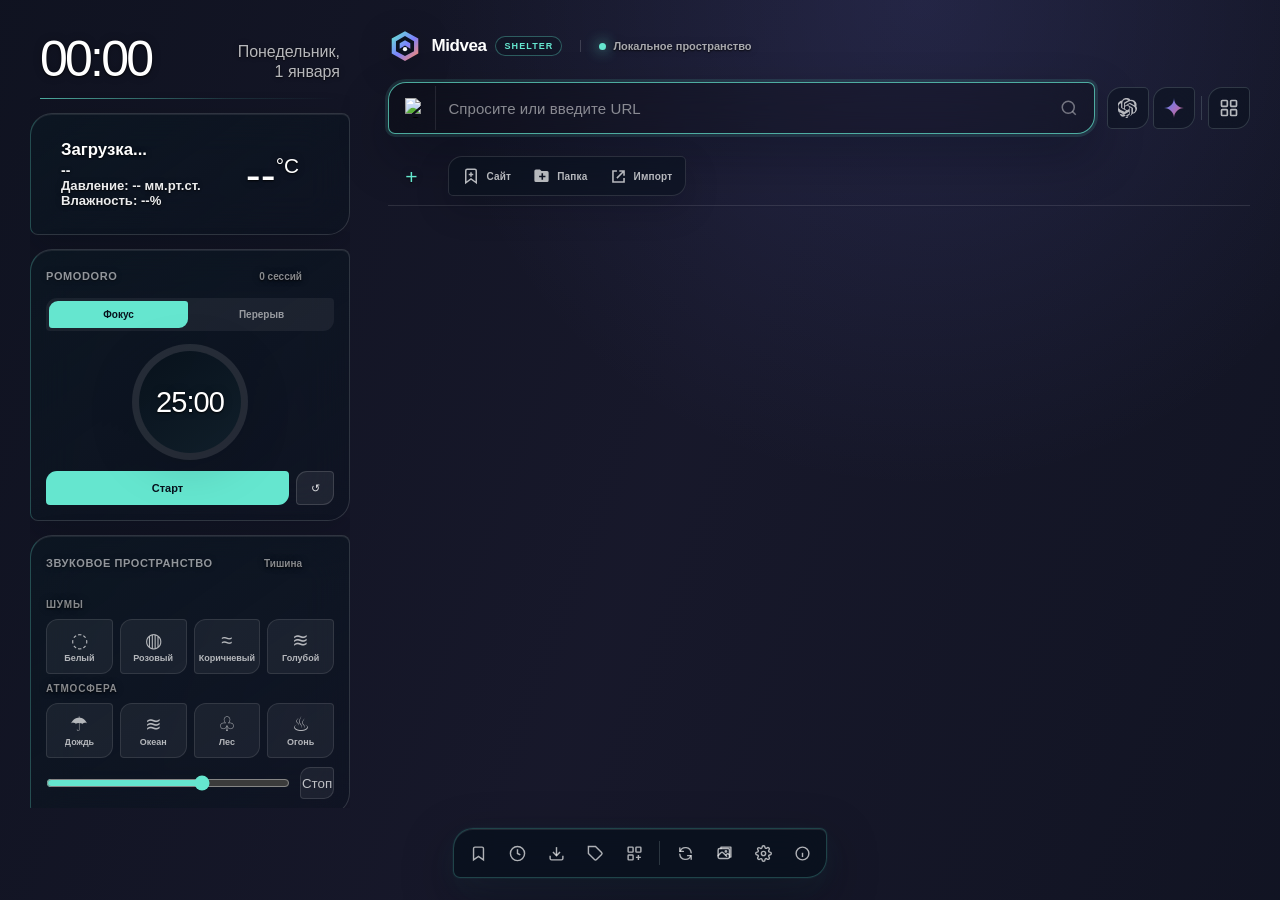
==== commit 371bd4a7: "Fixed UI" ====
--- a/start-page-extension/index.html
+++ b/start-page-extension/index.html
@@ -1,5 +1,5 @@
 <!DOCTYPE html>
-<html lang="ru">
+<html lang="en">
 <head>
     <meta charset="UTF-8">
     <meta name="viewport" content="width=device-width, initial-scale=1.0">
@@ -56,7 +56,7 @@
 
             <div class="widget weather-widget glass-panel" id="weather-widget">
                 <button type="button" id="weather-settings-btn" class="widget__settings-button tooltip" data-tooltip="Настройки погоды" aria-label="Настройки погоды">
-                    <svg width="14" height="14" viewBox="0 0 24 24" fill="none" stroke="currentColor" stroke-width="2"><path d="M14.7 6.3a1 1 0 0 0 0 1.4l1.6 1.6a1 1 0 0 0 1.4 0l3.77-3.77a6 6 0 0 1-7.94 7.94l-6.91 6.91a2.12 2.12 0 0 1-3-3l6.91-6.91a6 6 0 0 1 7.94-7.94l-3.76 3.76z"></path></svg>
+                    <svg viewBox="0 0 24 24" fill="none" stroke="currentColor" stroke-width="2" aria-hidden="true"><circle cx="12" cy="12" r="3"></circle><path d="M19.4 15a1.7 1.7 0 0 0 .34 1.88l.06.06-2.83 2.83-.06-.06A1.7 1.7 0 0 0 15 19.4a1.7 1.7 0 0 0-1 .6 1.7 1.7 0 0 0-.4 1.1V21H9.6v-.09A1.7 1.7 0 0 0 8.5 19.4a1.7 1.7 0 0 0-1.88.34l-.06.06-2.83-2.83.06-.06A1.7 1.7 0 0 0 4.6 15a1.7 1.7 0 0 0-.6-1 1.7 1.7 0 0 0-1.1-.4H3V9.6h.09A1.7 1.7 0 0 0 4.6 8.5a1.7 1.7 0 0 0-.34-1.88l-.06-.06 2.83-2.83.06.06A1.7 1.7 0 0 0 9 4.6a1.7 1.7 0 0 0 1-.6 1.7 1.7 0 0 0 .4-1.1V3h4v.09A1.7 1.7 0 0 0 15.5 4.6a1.7 1.7 0 0 0 1.88-.34l.06-.06 2.83 2.83-.06.06A1.7 1.7 0 0 0 19.4 9c.14.37.35.7.64.96.3.27.68.42 1.08.44H21v4h-.09A1.7 1.7 0 0 0 19.4 15z"></path></svg>
                 </button>
                 <div class="weather-widget__icon">
                     <img id="weather-icon" src="" alt="" style="display:none;">
@@ -74,7 +74,7 @@
 
             <div class="widget pomodoro-widget glass-panel" id="pomodoro-widget">
                 <button type="button" id="pomodoro-settings-btn" class="widget__settings-button tooltip" data-tooltip="Настройки Pomodoro" aria-label="Настройки Pomodoro">
-                    <svg width="14" height="14" viewBox="0 0 24 24" fill="none" stroke="currentColor" stroke-width="2"><circle cx="12" cy="12" r="3"></circle><path d="M19.4 15a1.7 1.7 0 0 0 .34 1.88l.06.06-2.83 2.83-.06-.06A1.7 1.7 0 0 0 15 19.4a1.7 1.7 0 0 0-1 .6 1.7 1.7 0 0 0-.4 1.1V21H9.6v-.09A1.7 1.7 0 0 0 8.5 19.4a1.7 1.7 0 0 0-1.88.34l-.06.06-2.83-2.83.06-.06A1.7 1.7 0 0 0 4.6 15a1.7 1.7 0 0 0-.6-1 1.7 1.7 0 0 0-1.1-.4H3V9.6h.09A1.7 1.7 0 0 0 4.6 8.5a1.7 1.7 0 0 0-.34-1.88l-.06-.06 2.83-2.83.06.06A1.7 1.7 0 0 0 9 4.6a1.7 1.7 0 0 0 1-.6 1.7 1.7 0 0 0 .4-1.1V3h4v.09A1.7 1.7 0 0 0 15.5 4.6a1.7 1.7 0 0 0 1.88-.34l.06-.06 2.83 2.83-.06.06A1.7 1.7 0 0 0 19.4 9c.14.37.35.7.64.96.3.27.68.42 1.08.44H21v4h-.09A1.7 1.7 0 0 0 19.4 15z"></path></svg>
+                    <svg viewBox="0 0 24 24" fill="none" stroke="currentColor" stroke-width="2" aria-hidden="true"><circle cx="12" cy="12" r="3"></circle><path d="M19.4 15a1.7 1.7 0 0 0 .34 1.88l.06.06-2.83 2.83-.06-.06A1.7 1.7 0 0 0 15 19.4a1.7 1.7 0 0 0-1 .6 1.7 1.7 0 0 0-.4 1.1V21H9.6v-.09A1.7 1.7 0 0 0 8.5 19.4a1.7 1.7 0 0 0-1.88.34l-.06.06-2.83-2.83.06-.06A1.7 1.7 0 0 0 4.6 15a1.7 1.7 0 0 0-.6-1 1.7 1.7 0 0 0-1.1-.4H3V9.6h.09A1.7 1.7 0 0 0 4.6 8.5a1.7 1.7 0 0 0-.34-1.88l-.06-.06 2.83-2.83.06.06A1.7 1.7 0 0 0 9 4.6a1.7 1.7 0 0 0 1-.6 1.7 1.7 0 0 0 .4-1.1V3h4v.09A1.7 1.7 0 0 0 15.5 4.6a1.7 1.7 0 0 0 1.88-.34l.06-.06 2.83 2.83-.06.06A1.7 1.7 0 0 0 19.4 9c.14.37.35.7.64.96.3.27.68.42 1.08.44H21v4h-.09A1.7 1.7 0 0 0 19.4 15z"></path></svg>
                 </button>
                 <div class="widget__header">
                     <span class="widget__title">Pomodoro</span>
@@ -94,7 +94,9 @@
             </div>
 
             <div class="widget soundscape-widget glass-panel" id="soundscape-widget">
-                <button type="button" id="soundscape-settings-btn" class="widget__settings-button" aria-label="Настроить звуковое пространство">⚙</button>
+                <button type="button" id="soundscape-settings-btn" class="widget__settings-button tooltip" data-tooltip="Настроить звуковое пространство" aria-label="Настроить звуковое пространство">
+                    <svg viewBox="0 0 24 24" fill="none" stroke="currentColor" stroke-width="2" aria-hidden="true"><circle cx="12" cy="12" r="3"></circle><path d="M19.4 15a1.7 1.7 0 0 0 .34 1.88l.06.06-2.83 2.83-.06-.06A1.7 1.7 0 0 0 15 19.4a1.7 1.7 0 0 0-1 .6 1.7 1.7 0 0 0-.4 1.1V21H9.6v-.09A1.7 1.7 0 0 0 8.5 19.4a1.7 1.7 0 0 0-1.88.34l-.06.06-2.83-2.83.06-.06A1.7 1.7 0 0 0 4.6 15a1.7 1.7 0 0 0-.6-1 1.7 1.7 0 0 0-1.1-.4H3V9.6h.09A1.7 1.7 0 0 0 4.6 8.5a1.7 1.7 0 0 0-.34-1.88l-.06-.06 2.83-2.83.06.06A1.7 1.7 0 0 0 9 4.6a1.7 1.7 0 0 0 1-.6 1.7 1.7 0 0 0 .4-1.1V3h4v.09A1.7 1.7 0 0 0 15.5 4.6a1.7 1.7 0 0 0 1.88-.34l.06-.06 2.83 2.83-.06.06A1.7 1.7 0 0 0 19.4 9c.14.37.35.7.64.96.3.27.68.42 1.08.44H21v4h-.09A1.7 1.7 0 0 0 19.4 15z"></path></svg>
+                </button>
                 <div class="widget__header">
                     <span class="widget__title">ЗВУКОВОЕ ПРОСТРАНСТВО</span>
                     <span id="soundscape-status" class="soundscape-widget__status">Тишина</span>
@@ -212,9 +214,6 @@
                     <svg width="17" height="17" viewBox="0 0 24 24" fill="none" stroke="currentColor" stroke-width="2"><rect x="3" y="3" width="7" height="7" rx="1"></rect><rect x="14" y="3" width="7" height="7" rx="1"></rect><rect x="3" y="14" width="7" height="7" rx="1"></rect><path d="M17.5 14v7M14 17.5h7"></path></svg>
                 </button>
                 <div class="dock__devider"></div>
-                <button class="dock-btn tooltip" id="dock-add-bookmark-btn" data-tooltip="Добавить закладку">
-                    <svg width="17" height="17" viewBox="0 0 24 24" fill="none" stroke="currentColor" stroke-width="2"><line x1="12" y1="5" x2="12" y2="19"></line><line x1="5" y1="12" x2="19" y2="12"></line></svg>
-                </button>
       <button class="dock-btn tooltip" id="change-wallpaper-btn" data-tooltip="Сменить фон" aria-label="Сменить фон" type="button">
         <svg width="17" height="17" viewBox="0 0 24 24" fill="none" stroke="currentColor" stroke-width="2" stroke-linecap="round" stroke-linejoin="round" aria-hidden="true"><path d="M20 11a8 8 0 0 0-15.5-2"></path><polyline points="4 4 4 9 9 9"></polyline><path d="M4 13a8 8 0 0 0 15.5 2"></path><polyline points="20 20 20 15 15 15"></polyline></svg>
       </button>
@@ -257,7 +256,7 @@
 
     <div id="soundscape-settings-modal" class="modal-overlay hidden">
         <div class="modal-content glass-panel soundscape-settings-content">
-            <button type="button" id="close-soundscape-modal" class="modal-close" aria-label="Закрыть">×</button>
+            <button type="button" id="close-soundscape-modal" class="close-modal-btn" aria-label="Закрыть">×</button>
             <h2>Звуковое пространство</h2>
             <form id="soundscape-settings-form">
                 <p class="soundscape-settings-hint">Выберите содержимое восьми кнопок. Все звуки можно смешивать одновременно.</p>
@@ -271,7 +270,7 @@
                     <label>Громкость атмосферы<input id="settings-soundscape-ambient-volume" type="range" min="0" max="100"></label>
                     <label>Таймер<select id="settings-soundscape-timer"><option value="0">Без таймера</option><option value="15">15 минут</option><option value="30">30 минут</option><option value="45">45 минут</option><option value="60">60 минут</option></select></label>
                 </div>
-                <div class="modal-actions"><button type="button" id="cancel-soundscape-settings">Отмена</button><button type="submit" class="btn-primary">Сохранить</button></div>
+                <div class="modal-actions"><button type="button" id="cancel-soundscape-settings" class="btn-cancel">Отмена</button><button type="submit" class="btn-primary">Сохранить</button></div>
             </form>
         </div>
     </div>
@@ -800,6 +799,7 @@
     </div>
 
     <!-- Scripts -->
+    <script src="i18n.js" charset="utf-8"></script>
     <script src="about.js" charset="utf-8"></script>
     <script src="weather.js" charset="utf-8"></script>
     <script src="notes.js" charset="utf-8"></script>
--- a/start-page-extension/styles.css
+++ b/start-page-extension/styles.css
@@ -178,30 +178,52 @@
 /* Widget Base */
 .widget { padding: 13px 15px; position: relative; }
 
-.widget__settings-button {
+.widget .widget__settings-button {
     position: absolute;
-    top: 8px; right: 8px;
-    background: transparent;
-    border: none;
-    color: rgba(255,255,255,0.5);
-    cursor: pointer;
-    padding: 3px;
-    border-radius: 4px;
+    top: 10px;
+    right: 14px;
+    width: 26px;
+    height: 26px;
+    display: grid;
+    place-items: center;
+    padding: 0;
+    border: 1px solid rgba(255,255,255,.1);
+    border-radius: 9px;
+    color: rgba(255,255,255,.68);
+    background: rgba(255,255,255,.055);
+    cursor: pointer;
     opacity: 0;
-    transition: opacity 0.2s;
-    display: flex;
-    align-items: center;
+    pointer-events: none;
+    transform: translateY(-2px);
     z-index: 2;
 }
-.widget:hover .widget__settings-button { opacity: 0.35; }
-.widget__settings-button:hover { opacity: 1 !important; color: white; }
+.widget .widget__settings-button svg { width: 14px; height: 14px; }
+.widget:hover .widget__settings-button,
+.widget:focus-within .widget__settings-button {
+    opacity: 1;
+    pointer-events: auto;
+    transform: translateY(0);
+}
+.widget .widget__settings-button:hover { color: #fff; border-color: rgba(var(--accent-rgb),.48); background: rgba(var(--accent-rgb),.12); }
+.widget .widget__settings-button:focus-visible { outline: 2px solid var(--accent); outline-offset: 2px; }
+
+@media (hover: none) {
+    .widget .widget__settings-button {
+        opacity: 1;
+        pointer-events: auto;
+        transform: none;
+    }
+}
 
 .widget__header {
     display: flex;
     justify-content: space-between;
     align-items: center;
+    min-height: 26px;
     margin-bottom: 9px;
 }
+.pomodoro-widget .widget__header,
+.soundscape-widget .widget__header { padding-right: 32px; }
 .widget__title {
     font-size: 11px;
     font-weight: 700;
@@ -225,12 +247,19 @@
     flex-shrink: 0;
 }
 .widget__add-btn:hover { background: rgba(255,255,255,0.22); }
+.notes-widget .widget__add-btn { opacity: 0; pointer-events: none; transform: translateY(-2px); }
+.notes-widget:hover .widget__add-btn,
+.notes-widget:focus-within .widget__add-btn { opacity: 1; pointer-events: auto; transform: translateY(0); }
+
+@media (hover: none) {
+    .notes-widget .widget__add-btn { opacity: 1; pointer-events: auto; transform: none; }
+}
 
 /* ---- Weather ---- */
 .weather-widget {
     display: flex;
     align-items: center;
-    padding: 15px 18px;
+    padding: 15px 50px 15px 18px;
 }
 .weather-widget__icon { margin-right: 12px; flex-shrink: 0; }
 .weather-widget__icon img { width: 58px; height: 58px; filter: drop-shadow(0 2px 4px rgba(0,0,0,0.25)); }
@@ -319,6 +348,7 @@
 
 /* Soundscape mixer */
 .soundscape-widget { padding: 14px 15px 15px; display: flex; flex-direction: column; gap: 9px; }
+.soundscape-widget .widget__header { margin-bottom: 14px; }
 .soundscape-widget__header, .soundscape-widget__footer { display: flex; align-items: center; justify-content: space-between; gap: 10px; }
 .soundscape-widget__status { color: rgba(255,255,255,.52); font-size: 10px; font-weight: 650; }
 .soundscape-widget__label { color: rgba(255,255,255,.52); font-size: 10px; font-weight: 700; letter-spacing: .08em; text-transform: uppercase; }
@@ -331,23 +361,26 @@
 .soundscape-widget__volume { width: 100%; accent-color: var(--accent); cursor: pointer; }
 .soundscape-widget__stop, .soundscape-widget__settings { min-width: 34px; min-height: 32px; border: 1px solid rgba(255,255,255,.12); border-radius: 10px 4px 10px 4px; color: rgba(255,255,255,.72); background: rgba(255,255,255,.06); cursor: pointer; transition: color 160ms ease, border-color 160ms ease, background 160ms ease; }
 .soundscape-widget__stop:hover, .soundscape-widget__settings:hover { color: #fff; border-color: rgba(var(--accent-rgb), .5); background: rgba(var(--accent-rgb), .11); }
-.soundscape-settings-content { width: min(600px, calc(100vw - 28px)); }
+.soundscape-settings-content { width: min(680px, calc(100vw - 28px)); overflow: hidden; }
 .soundscape-settings-content form { display: grid; gap: 14px; }
 .soundscape-settings-content h3 { margin: 2px 0 -4px; color: rgba(255,255,255,.9); font-size: 13px; letter-spacing: .04em; text-transform: uppercase; }
 .soundscape-settings-hint { margin: 0; color: rgba(255,255,255,.58); font-size: 12px; line-height: 1.5; }
-.soundscape-settings-grid { display: grid; grid-template-columns: 1fr 1fr; gap: 18px; }
+.soundscape-settings-grid { display: grid; grid-template-columns: repeat(2, minmax(0, 1fr)); gap: 12px 18px; min-width: 0; }
 .soundscape-settings-column { display: grid; align-content: start; gap: 10px; }
 .soundscape-settings-column h3 { margin: 0 0 2px; color: #fff; font-size: 14px; }
-.soundscape-setting-row { display: grid; grid-template-columns: minmax(100px, 1fr) minmax(130px, 1.1fr); align-items: center; gap: 12px; color: rgba(255,255,255,.72); font-size: 12px; }
-.soundscape-setting-row select, .soundscape-setting-row input[type="number"] { width: 100%; min-height: 38px; padding: 0 11px; border: 1px solid rgba(255,255,255,.13); border-radius: 10px 4px 10px 4px; color: #fff; background: rgba(255,255,255,.07); outline: none; }
+.soundscape-setting-row { display: grid; grid-template-columns: minmax(0, .72fr) minmax(0, 1.28fr); align-items: center; gap: 10px; min-width: 0; color: rgba(255,255,255,.72); font-size: 12px; }
+.soundscape-setting-row select, .soundscape-setting-row input[type="number"] { width: 100%; min-width: 0; min-height: 38px; padding: 0 11px; border: 1px solid rgba(255,255,255,.13); border-radius: 10px 4px 10px 4px; color: #fff; background: rgba(255,255,255,.07); outline: none; }
 .soundscape-setting-row select:focus, .soundscape-setting-row input[type="number"]:focus { border-color: var(--accent); box-shadow: 0 0 0 2px rgba(var(--accent-rgb), .12); }
 .soundscape-setting-row option { color: #111; background: #fff; }
 .soundscape-settings-grid--controls { padding-top: 4px; }
-.soundscape-settings-grid--controls label { display: grid; gap: 7px; color: rgba(255,255,255,.68); font-size: 12px; }
+.soundscape-settings-grid--controls label { display: grid; gap: 7px; min-width: 0; color: rgba(255,255,255,.68); font-size: 12px; }
 .soundscape-settings-grid--controls input[type="range"] { width: 100%; accent-color: var(--accent); cursor: pointer; }
 .soundscape-settings-grid--controls select { min-height: 38px; padding: 0 11px; border: 1px solid rgba(255,255,255,.13); border-radius: 10px 4px 10px 4px; color: #fff; background: rgba(255,255,255,.07); outline: none; }
 .soundscape-settings-grid--controls option { color: #111; background: #fff; }
-@media (max-width: 620px) { .soundscape-settings-grid { grid-template-columns: 1fr; } }
+@media (max-width: 620px) {
+    .soundscape-settings-content { overflow-y: auto; }
+    .soundscape-settings-grid { grid-template-columns: 1fr; }
+}
 
 /* ---- Quotes ---- */
 .quotes-widget { padding: 13px 15px; }
